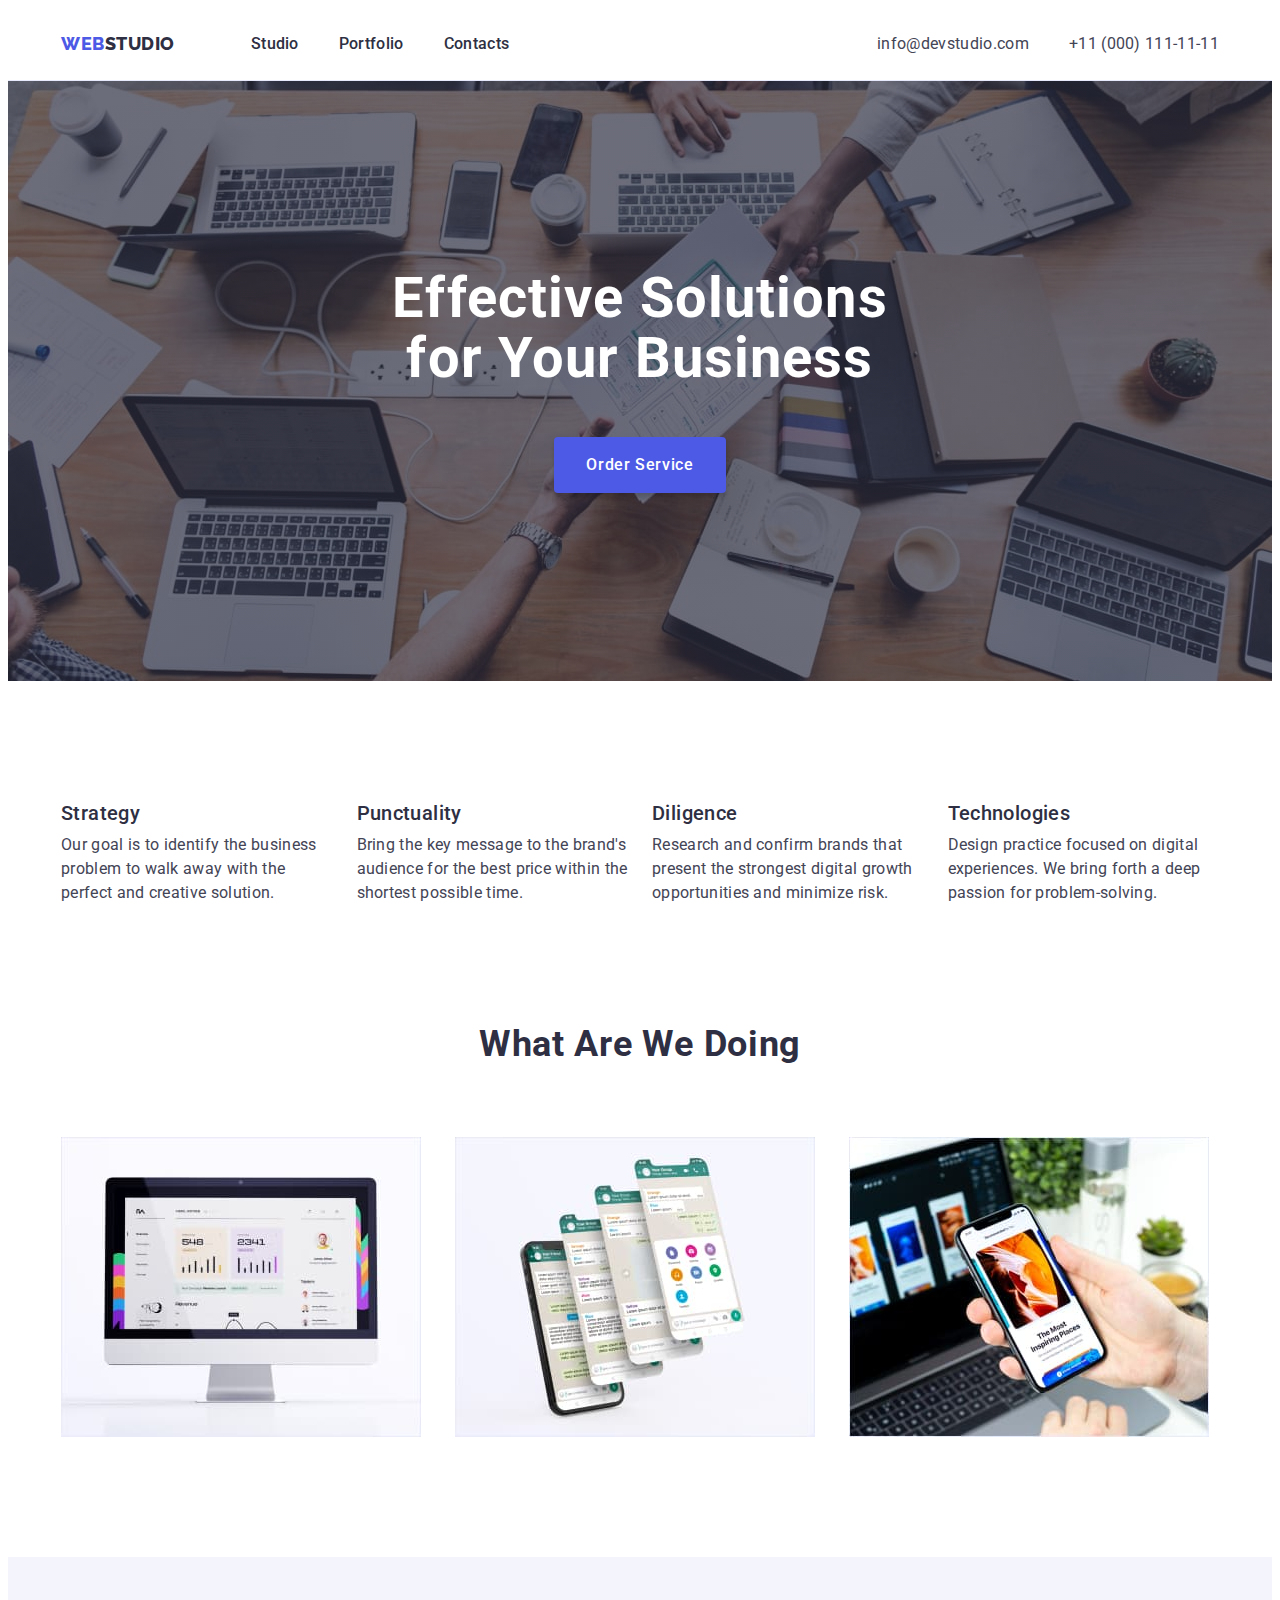
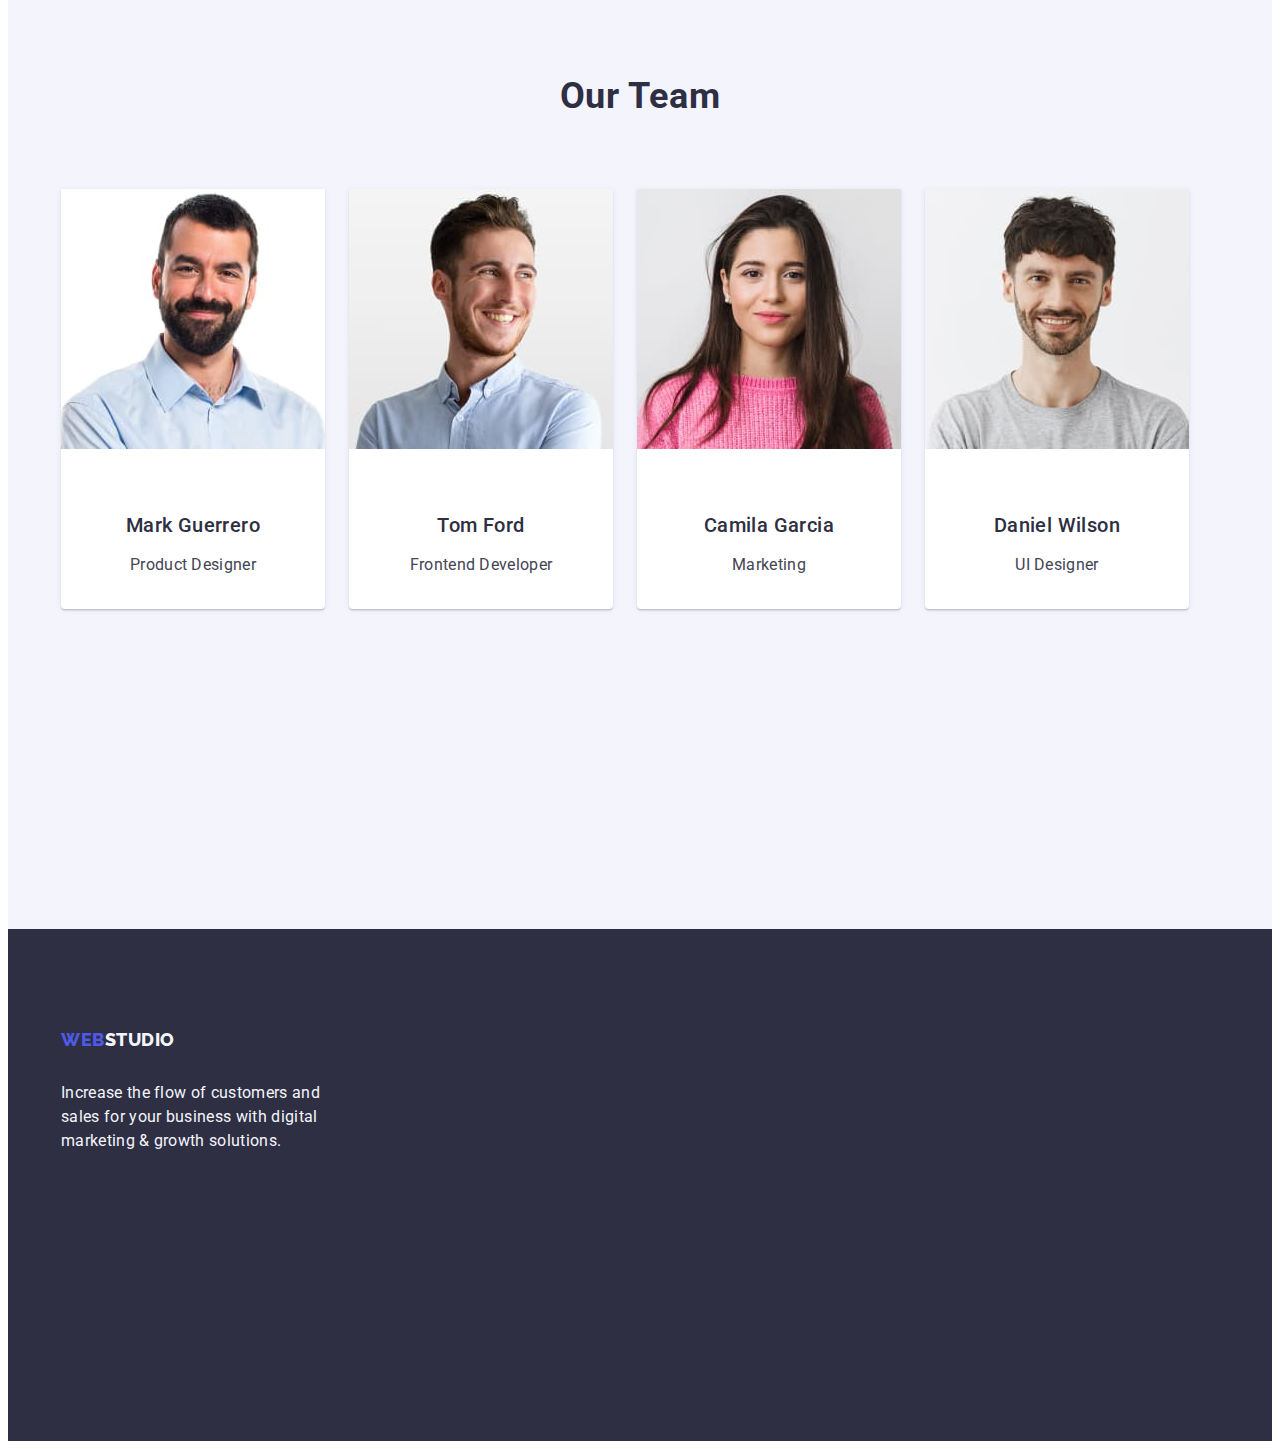
==== index.html @ 07f6ffaf "summary required" ====
<!DOCTYPE html>
<html lang="en">
  <head>
    <meta charset="UTF-8" />
    <meta name="viewport" content="width=device-width, initial-scale=1.0" />
    <link
      rel="stylesheet"
      href="https://cdnjs.cloudflare.com/ajax/libs/modern-normalize/2.0.0/modern-normalize.min.css"
      integrity="sha512-4xo8blKMVCiXpTaLzQSLSw3KFOVPWhm/TRtuPVc4WG6kUgjH6J03IBuG7JZPkcWMxJ5huwaBpOpnwYElP/m6wg=="
      crossorigin="anonymous"
      referrerpolicy="no-referrer"
    />
    <link rel="stylesheet" href="./css/styles.css" />
    <link rel="preconnect" href="https://fonts.googleapis.com" />
    <link rel="preconnect" href="https://fonts.gstatic.com" crossorigin />
    <link
      href="https://fonts.googleapis.com/css2?family=Raleway:wght@800&family=Roboto:wght@400;500;700;900&display=swap"
      rel="stylesheet"
    />

    <title>WEBSTUDIO</title>
    <link rel="stylesheet" href="./css/styles.css" />
  </head>
  <body>
    <header class="header">
      <div class="container">
        <nav class="header-nav">
          <a href="./index.html" class="logo link">
            Web<span class="logocolor">Studio</span></a
          >
          <ul class="list list-nav">
            <li><a href="./index.html" class="heading link">Studio</a></li>
            <li>
              <a href="./portfolio.html" class="heading link">Portfolio</a>
            </li>
            <li><a href="" class="heading link">Contacts</a></li>
          </ul>
        </nav>
        <address class="address">
          <ul class="list address-list">
            <li>
              <a href="mailto:info@devstudio.com" class="contacts link"
                >info@devstudio.com</a
              >
            </li>
            <li>
              <a href="tel:+110001111111" class="contacts link"
                >+11 (000) 111-11-11</a
              >
            </li>
          </ul>
        </address>
      </div>
    </header>

    <main class="main">
      <!-- hero_image -->
      <section class="hero_image">
        <div class="container">
          <h1 class="h-one-section">Effective Solutions for Your Business</h1>
          <button type="button" class="button">Order Service</button>
        </div>
      </section>
      <!-- Section 1 -->
      <section class="section-description">
        <div class="container">
          <h2 hidden class="headings visually-hidden">tyt teg h2</h2>
          <ul class="list">
            <li class="list-desc">
              <h3 class="h-three-section">Strategy</h3>
              <p class="text-description">
                Our goal is to identify the business problem to walk away with
                the perfect and creative solution.
              </p>
            </li>
            <li class="list-desc">
              <h3 class="h-three-section">Punctuality</h3>
              <p class="text-description">
                Bring the key message to the brand's audience for the best price
                within the shortest possible time.
              </p>
            </li>
            <li class="list-desc">
              <h3 class="h-three-section">Diligence</h3>
              <p class="text-description">
                Research and confirm brands that present the strongest digital
                growth opportunities and minimize risk.
              </p>
            </li>
            <li class="list-desc">
              <h3 class="h-three-section">Technologies</h3>
              <p class="text-description">
                Design practice focused on digital experiences. We bring forth a
                deep passion for problem-solving.
              </p>
            </li>
          </ul>
        </div>
      </section>
      <!-- Section 2 -->
      <section class="opportunities">
        <div class="container">
          <h2 class="headings">What are we doing</h2>
          <ul class="list">
            <li class="opportunities-list">
              <img
                src="./images/Rectangle1.jpg"
                alt="Rectangle1"
                width="360"
                height="300"
              />
            </li>
            <li class="opportunities-list">
              <img
                src="./images/Rectangle2.jpg"
                alt="Rectangle2"
                width="360"
                height="300"
              />
            </li>
            <li class="opportunities-list">
              <img
                src="./images/Rectangle3.jpg"
                alt="Rectangle3"
                width="360"
                height="300"
              />
            </li>
          </ul>
        </div>
      </section>
      <!-- Section 3 -->
      <section class="section-our-team">
        <div class="container">
          <h2 class="headings">Our Team</h2>
          <ul class="list">
            <li class="card">
              <img
                src="./images/Mark.jpg"
                alt="Mark Guerrero"
                width="264"
                height="260"
              />
              <div class="card-content-our-team">
                <h3 class="h-three-section">Mark Guerrero</h3>
                <p class="text-description">Product Designer</p>
              </div>
            </li>
            <li class="card">
              <img
                src="./images/Tom.jpg"
                alt="Tom Ford"
                width="264"
                height="260"
              />
              <div class="card-content-our-team">
                <h3 class="h-three-section">Tom Ford</h3>
                <p class="text-description">Frontend Developer</p>
              </div>
            </li>
            <li class="card">
              <img
                src="./images/Camila.jpg"
                alt="Camila Garcia"
                width="264"
                height="260"
              />
              <div class="card-content-our-team">
                <h3 class="h-three-section">Camila Garcia</h3>
                <p class="text-description">Marketing</p>
              </div>
            </li>
            <li class="card">
              <img
                src="./images/Daniel.jpg"
                alt="Daniel Wilson"
                width="264"
                height="260"
              />
              <div class="card-content-our-team">
                <h3 class="h-three-section">Daniel Wilson</h3>
                <p class="text-description">UI Designer</p>
              </div>
            </li>
          </ul>
        </div>
      </section>
    </main>

    <footer class="footer">
      <div class="container">
        <a href="./index.html" class="logo link">
          Web<span class="logocolor-footer">Studio</span></a
        >
        <p class="text-footer">
          Increase the flow of customers and sales for your business with
          digital marketing & growth solutions.
        </p>
      </div>
    </footer>
    <script src="./js/modal.js"></script>
  </body>
</html>
---- css/styles.css ----
:root {
    --primary-font: "Roboto", sans-serif;
    --primary-black-color: #2E2F42;
    --primary-grey-color: #434455;
    --primary-white-color: #FFF;
    --secondary-blue-color: #404bbf;
}

a {
    text-decoration: none;
    color: var(--primary-black-color);
}
body {
    font-family: var(--primary-font);
    color: var(--primary-grey-color);
    background: var(--primary-white-color);
}
header {
    background: var(--primary-white-color);
}

.logo {
    color: #4D5AE5;
    font-family: "Raleway", sans-serif;
    font-size: 18px;
    line-height: 1.17;
    font-weight: 800;
    letter-spacing: 0.03em;
    text-transform: uppercase;
}
.link {
    text-decoration: none;
}
.logocolor {
    color: var(--primary-black-color);
}
.logocolor-footer {
    color: #F4F4FD;
}

.heading {
    display: inline-block;
    font-family: var(--primary-font);
    color: var(--primary-black-color);
    font-size: 16px;
    line-height: 1.5;
    letter-spacing: 0.02em;
    font-weight: 500;
    padding-top: 24px;
    padding-bottom: 24px;
}

.heading:hover {
    color: var(--secondary-blue-color);
}
.heading:focus {
    color: var(--secondary-blue-color);
}
.address {
    font-family: var(--primary-font);
    font-style: normal;
}
.contacts {
    font-family: var(--primary-font);
    color: var(--primary-grey-color);
    font-size: 16px;
    line-height: 1.5;
    letter-spacing: 0.02em;
}
.contacts:hover {
    color: var(--secondary-blue-color);
}
.contacts:focus {
    color: var(--secondary-blue-color);
}
.card {
    background-color: var(--primary-white-color);
    display: inline-flex;
        padding-bottom: 0px;
        flex-direction: column;
        justify-content: center;
        align-items: center;
        gap: 32px;
        border-radius: 0px 0px 4px 4px;
        box-shadow: 0px 2px 1px 0px rgba(46, 47, 66, 0.08), 0px 1px 1px 0px rgba(46, 47, 66, 0.16), 0px 1px 6px 0px rgba(46, 47, 66, 0.08);
}
footer {
    background: var(--primary-black-color);
}
.text-footer {
    color: var(--cloud, #F4F4FD);
    font-family: var(--primary-font);
    font-size: 16px;
    line-height: 1.5;
    letter-spacing: 0.02em;
    width: 264px;
    margin-top: 12.5px;
}

.main {
    font-family: var(--primary-font);
    color: var(--primary-black-color);
    background: var(--primary-white-color);
    letter-spacing: 0.02em;
}

.h-one-section {
    display: block;
    font-size: 56px;
    line-height: 1.07;
    font-weight: 700;
    letter-spacing: 0.02em;
    text-align: center;
    max-width: 496px;
        padding-top: 188px;
    padding-bottom: 48px;
    margin: 0 auto;
}
.hero_image {
    background: var(--primary-black-color);
    color: var(--primary-white-color);
    background-image: linear-gradient(rgba(46, 47, 66, 0.7),
                rgba(46, 47, 66, 0.7)), url(../images/hero-bg.jpg);
                background-position: center;
                background-repeat: no-repeat;
}
.button {
    background: var(--iris, #4D5AE5);
    color: var(--primary-white-color);
    font-family: var(--primary-font);
    font-size: 16px;
    line-height: 1.5;
    font-weight: 500;
    cursor: pointer;
    letter-spacing: 0.04em;
}
.button:hover {
    background-color: var(--secondary-blue-color);
}
.button:focus {
    background-color: var(--secondary-blue-color);
}
.text-description {
    color: var(--primary-grey-color);
    font-size: 16px;
    line-height: 1.5;
    letter-spacing: 0.02em;
}

.headings {
    font-size: 36px;
    line-height: 1.11;
    font-weight: 700;
    text-align: center;
    letter-spacing: 0.02em;
    text-transform: capitalize;
}

.h-three-section {
    font-size: 20px;
    line-height: 1.2;
    font-weight: 500;
    letter-spacing: 0.02em;
}
.section-our-team {
    background: var(--cloud, #F4F4FD);
}

.list {
    list-style: none;
    display: flex;
    flex-direction: row;
    flex-wrap: wrap;
    gap: 24px;
}

.main-portfolio {
    font-family: var(--primary-font);
    color: var(--primary-black-color);
    background: var(--primary-white-color);
    letter-spacing: 0.02em;
}

.filters {
    color: var(--iris, #4D5AE5);
}
.button-filters {
    background: var(--cloud, #F4F4FD);
    color: var(--iris, #4D5AE5);
    cursor: pointer;
    font-family: var(--primary-font);
    font-size: 16px;
    line-height: 1.5;
    letter-spacing: 0.04em;
    font-weight: 500;
    padding: 12px 24px;
    border-radius: 4px;
    border: 1px solid var(--cornflower, #E7E9FC);
}
.button-filters:hover {
    background: var(--ocean, #404BBF);
    color: var(--primary-white-color);
    font-family: var(--primary-font);
    font-weight: 500;
    border: 1px solid transparent;
}
.button-filters:focus {
    background: var(--ocean, #404BBF);
    color: var(--primary-white-color);
    border: 1px solid transparent;
}
.h-two-section {
    color: var(--primary-black-color);
    font-size: 20px;
    line-height: 1.2;
    font-weight: 500;
    letter-spacing: 0.02em;
    margin-bottom: 8px
}

h1,
h2,
h3,
p {
    margin-top: 0;
    margin-bottom: 0;
}
ul {
    margin-top: 0;
    margin-bottom: 0;
    padding-left: 0;
}
.container {
    max-width: 1158px;
    padding-left: 15px;
    padding-right: 15px;
    margin: 0 auto;
}
img {
    display: block;
    max-width: 100%;
    height: auto;
}
.visually-hidden {
    position: absolute;
    width: 1px;
    height: 1px;
    margin: -1px;
    border: 0;
    padding: 0;
    white-space: nowrap;
    clip-path: inset(100%);
    clip: rect(0 0 0 0);
    overflow: hidden;
}
.header {
    border-bottom: 1px solid #E7E9FC;
    background: var(--primary-white-color);
    flex-shrink: 0;
}
.header .container {
    display: flex;
    flex-direction: row;
    align-items: center;
    justify-content: space-between;
}
.header-nav {
        display: flex;
        align-items: center;
            flex-direction: row;
            gap: 76px;
}

.list-nav {
    gap: 40px;
}
.hero_image .container {
    display: block;
    flex-direction: column;
        height: 600px;
        flex-shrink: 0;
}
.hero_image .container .button {
    display: block;
    min-width: 169px;
    margin: 0 auto;
    height: 56px;
    border: none;
    padding: 16px 32px;
    gap: 10px;
    border-radius: 4px;
    box-shadow: 0px 4px 4px 0px rgba(0, 0, 0, 0.15);
}

.section-description {
    display: flex;
    min-width: 1128px;
    padding-top: 120px;
    padding-bottom: 120px;
}
.opportunities-list {
    width: calc((100% - 48px) / 3);
}
.list-desc {
    display: flex;
        flex-direction: column;
        align-items: flex-start;
        gap: 8px;
        flex-basis: calc((100% - 72px) / 4);
        min-width: 200px;
}
.opportunities {
    padding-bottom: 120px;
}
.opportunities .headings {
    margin-bottom: 72px;
}
.section-our-team {
        height: 732px;
        padding-top: 120px;
        padding-bottom: 120px;
        flex-shrink: 0;
}
.card-content-our-team {
    display: flex;
        padding-top: 32px;
        padding-bottom: 32px;
        flex-direction: column;
        justify-content: center;
        align-items: center;
        gap: 8px;
}
.section-our-team .headings {
    margin-bottom: 72px;
}
.section-our-team .h-three-section {
    text-align: center;
    margin-bottom: 8px
}
.section-our-team .text-description {
    text-align: center;
}
.footer {
    height: 312px;
    flex-shrink: 0;
    padding-top: 100px;
    padding-bottom: 100px;
}
.address-list {
    gap: 40px;
}
.container .button-filters-list {
    display: flex;
    align-items: flex-start;
    justify-content: center;
        gap: 24px;
        margin-bottom: 72px;
}
.project-card {
    display: flex;
    flex-wrap: wrap;
    row-gap: 48px;
    column-gap: 24px;
}
.project-card-list {
        width: calc((100% - 48px) / 3);
            height: 420px;
            padding-bottom: 0px;
            flex-direction: column;
            align-items: flex-start;
            gap: 32px;
            flex-shrink: 0;
            border: 1px solid var(--cornflower, #E7E9FC);
            border: none;
}
.card-content {
    display: flex;
        padding: 32px 16px;
        border: 1px solid #e7e9fc;
        border-top: none;
        flex-direction: column;
        justify-content: center;
        align-items: flex-start;
        gap: 8px;
        align-self: stretch;
}
.logo {
    display: inline-flex;
        height: 24px;
        align-items: center;
        flex-shrink: 0;
}
.footer .logo {
    display: inline-block;
    margin-bottom: 16px;
}



/* Portfolio */

.main-portfolio-section {
    padding-top: 96px;
    padding-bottom: 120px;
}
---- css/styles.css ----
:root {
    --primary-font: "Roboto", sans-serif;
    --primary-black-color: #2E2F42;
    --primary-grey-color: #434455;
    --primary-white-color: #FFF;
    --secondary-blue-color: #404bbf;
}

a {
    text-decoration: none;
    color: var(--primary-black-color);
}
body {
    font-family: var(--primary-font);
    color: var(--primary-grey-color);
    background: var(--primary-white-color);
}
header {
    background: var(--primary-white-color);
}

.logo {
    color: #4D5AE5;
    font-family: "Raleway", sans-serif;
    font-size: 18px;
    line-height: 1.17;
    font-weight: 800;
    letter-spacing: 0.03em;
    text-transform: uppercase;
}
.link {
    text-decoration: none;
}
.logocolor {
    color: var(--primary-black-color);
}
.logocolor-footer {
    color: #F4F4FD;
}

.heading {
    display: inline-block;
    font-family: var(--primary-font);
    color: var(--primary-black-color);
    font-size: 16px;
    line-height: 1.5;
    letter-spacing: 0.02em;
    font-weight: 500;
    padding-top: 24px;
    padding-bottom: 24px;
}

.heading:hover {
    color: var(--secondary-blue-color);
}
.heading:focus {
    color: var(--secondary-blue-color);
}
.address {
    font-family: var(--primary-font);
    font-style: normal;
}
.contacts {
    font-family: var(--primary-font);
    color: var(--primary-grey-color);
    font-size: 16px;
    line-height: 1.5;
    letter-spacing: 0.02em;
}
.contacts:hover {
    color: var(--secondary-blue-color);
}
.contacts:focus {
    color: var(--secondary-blue-color);
}
.card {
    background-color: var(--primary-white-color);
    display: inline-flex;
        padding-bottom: 0px;
        flex-direction: column;
        justify-content: center;
        align-items: center;
        gap: 32px;
        border-radius: 0px 0px 4px 4px;
        box-shadow: 0px 2px 1px 0px rgba(46, 47, 66, 0.08), 0px 1px 1px 0px rgba(46, 47, 66, 0.16), 0px 1px 6px 0px rgba(46, 47, 66, 0.08);
}
footer {
    background: var(--primary-black-color);
}
.text-footer {
    color: var(--cloud, #F4F4FD);
    font-family: var(--primary-font);
    font-size: 16px;
    line-height: 1.5;
    letter-spacing: 0.02em;
    width: 264px;
    margin-top: 12.5px;
}

.main {
    font-family: var(--primary-font);
    color: var(--primary-black-color);
    background: var(--primary-white-color);
    letter-spacing: 0.02em;
}

.h-one-section {
    display: block;
    font-size: 56px;
    line-height: 1.07;
    font-weight: 700;
    letter-spacing: 0.02em;
    text-align: center;
    max-width: 496px;
        padding-top: 188px;
    padding-bottom: 48px;
    margin: 0 auto;
}
.hero_image {
    background: var(--primary-black-color);
    color: var(--primary-white-color);
    background-image: linear-gradient(rgba(46, 47, 66, 0.7),
                rgba(46, 47, 66, 0.7)), url(../images/hero-bg.jpg);
                background-position: center;
                background-repeat: no-repeat;
}
.button {
    background: var(--iris, #4D5AE5);
    color: var(--primary-white-color);
    font-family: var(--primary-font);
    font-size: 16px;
    line-height: 1.5;
    font-weight: 500;
    cursor: pointer;
    letter-spacing: 0.04em;
}
.button:hover {
    background-color: var(--secondary-blue-color);
}
.button:focus {
    background-color: var(--secondary-blue-color);
}
.text-description {
    color: var(--primary-grey-color);
    font-size: 16px;
    line-height: 1.5;
    letter-spacing: 0.02em;
}

.headings {
    font-size: 36px;
    line-height: 1.11;
    font-weight: 700;
    text-align: center;
    letter-spacing: 0.02em;
    text-transform: capitalize;
}

.h-three-section {
    font-size: 20px;
    line-height: 1.2;
    font-weight: 500;
    letter-spacing: 0.02em;
}
.section-our-team {
    background: var(--cloud, #F4F4FD);
}

.list {
    list-style: none;
    display: flex;
    flex-direction: row;
    flex-wrap: wrap;
    gap: 24px;
}

.main-portfolio {
    font-family: var(--primary-font);
    color: var(--primary-black-color);
    background: var(--primary-white-color);
    letter-spacing: 0.02em;
}

.filters {
    color: var(--iris, #4D5AE5);
}
.button-filters {
    background: var(--cloud, #F4F4FD);
    color: var(--iris, #4D5AE5);
    cursor: pointer;
    font-family: var(--primary-font);
    font-size: 16px;
    line-height: 1.5;
    letter-spacing: 0.04em;
    font-weight: 500;
    padding: 12px 24px;
    border-radius: 4px;
    border: 1px solid var(--cornflower, #E7E9FC);
}
.button-filters:hover {
    background: var(--ocean, #404BBF);
    color: var(--primary-white-color);
    font-family: var(--primary-font);
    font-weight: 500;
    border: 1px solid transparent;
}
.button-filters:focus {
    background: var(--ocean, #404BBF);
    color: var(--primary-white-color);
    border: 1px solid transparent;
}
.h-two-section {
    color: var(--primary-black-color);
    font-size: 20px;
    line-height: 1.2;
    font-weight: 500;
    letter-spacing: 0.02em;
    margin-bottom: 8px
}

h1,
h2,
h3,
p {
    margin-top: 0;
    margin-bottom: 0;
}
ul {
    margin-top: 0;
    margin-bottom: 0;
    padding-left: 0;
}
.container {
    max-width: 1158px;
    padding-left: 15px;
    padding-right: 15px;
    margin: 0 auto;
}
img {
    display: block;
    max-width: 100%;
    height: auto;
}
.visually-hidden {
    position: absolute;
    width: 1px;
    height: 1px;
    margin: -1px;
    border: 0;
    padding: 0;
    white-space: nowrap;
    clip-path: inset(100%);
    clip: rect(0 0 0 0);
    overflow: hidden;
}
.header {
    border-bottom: 1px solid #E7E9FC;
    background: var(--primary-white-color);
    flex-shrink: 0;
}
.header .container {
    display: flex;
    flex-direction: row;
    align-items: center;
    justify-content: space-between;
}
.header-nav {
        display: flex;
        align-items: center;
            flex-direction: row;
            gap: 76px;
}

.list-nav {
    gap: 40px;
}
.hero_image .container {
    display: block;
    flex-direction: column;
        height: 600px;
        flex-shrink: 0;
}
.hero_image .container .button {
    display: block;
    min-width: 169px;
    margin: 0 auto;
    height: 56px;
    border: none;
    padding: 16px 32px;
    gap: 10px;
    border-radius: 4px;
    box-shadow: 0px 4px 4px 0px rgba(0, 0, 0, 0.15);
}

.section-description {
    display: flex;
    min-width: 1128px;
    padding-top: 120px;
    padding-bottom: 120px;
}
.opportunities-list {
    width: calc((100% - 48px) / 3);
}
.list-desc {
    display: flex;
        flex-direction: column;
        align-items: flex-start;
        gap: 8px;
        flex-basis: calc((100% - 72px) / 4);
        min-width: 200px;
}
.opportunities {
    padding-bottom: 120px;
}
.opportunities .headings {
    margin-bottom: 72px;
}
.section-our-team {
        height: 732px;
        padding-top: 120px;
        padding-bottom: 120px;
        flex-shrink: 0;
}
.card-content-our-team {
    display: flex;
        padding-top: 32px;
        padding-bottom: 32px;
        flex-direction: column;
        justify-content: center;
        align-items: center;
        gap: 8px;
}
.section-our-team .headings {
    margin-bottom: 72px;
}
.section-our-team .h-three-section {
    text-align: center;
    margin-bottom: 8px
}
.section-our-team .text-description {
    text-align: center;
}
.footer {
    height: 312px;
    flex-shrink: 0;
    padding-top: 100px;
    padding-bottom: 100px;
}
.address-list {
    gap: 40px;
}
.container .button-filters-list {
    display: flex;
    align-items: flex-start;
    justify-content: center;
        gap: 24px;
        margin-bottom: 72px;
}
.project-card {
    display: flex;
    flex-wrap: wrap;
    row-gap: 48px;
    column-gap: 24px;
}
.project-card-list {
        width: calc((100% - 48px) / 3);
            height: 420px;
            padding-bottom: 0px;
            flex-direction: column;
            align-items: flex-start;
            gap: 32px;
            flex-shrink: 0;
            border: 1px solid var(--cornflower, #E7E9FC);
            border: none;
}
.card-content {
    display: flex;
        padding: 32px 16px;
        border: 1px solid #e7e9fc;
        border-top: none;
        flex-direction: column;
        justify-content: center;
        align-items: flex-start;
        gap: 8px;
        align-self: stretch;
}
.logo {
    display: inline-flex;
        height: 24px;
        align-items: center;
        flex-shrink: 0;
}
.footer .logo {
    display: inline-block;
    margin-bottom: 16px;
}



/* Portfolio */

.main-portfolio-section {
    padding-top: 96px;
    padding-bottom: 120px;
}
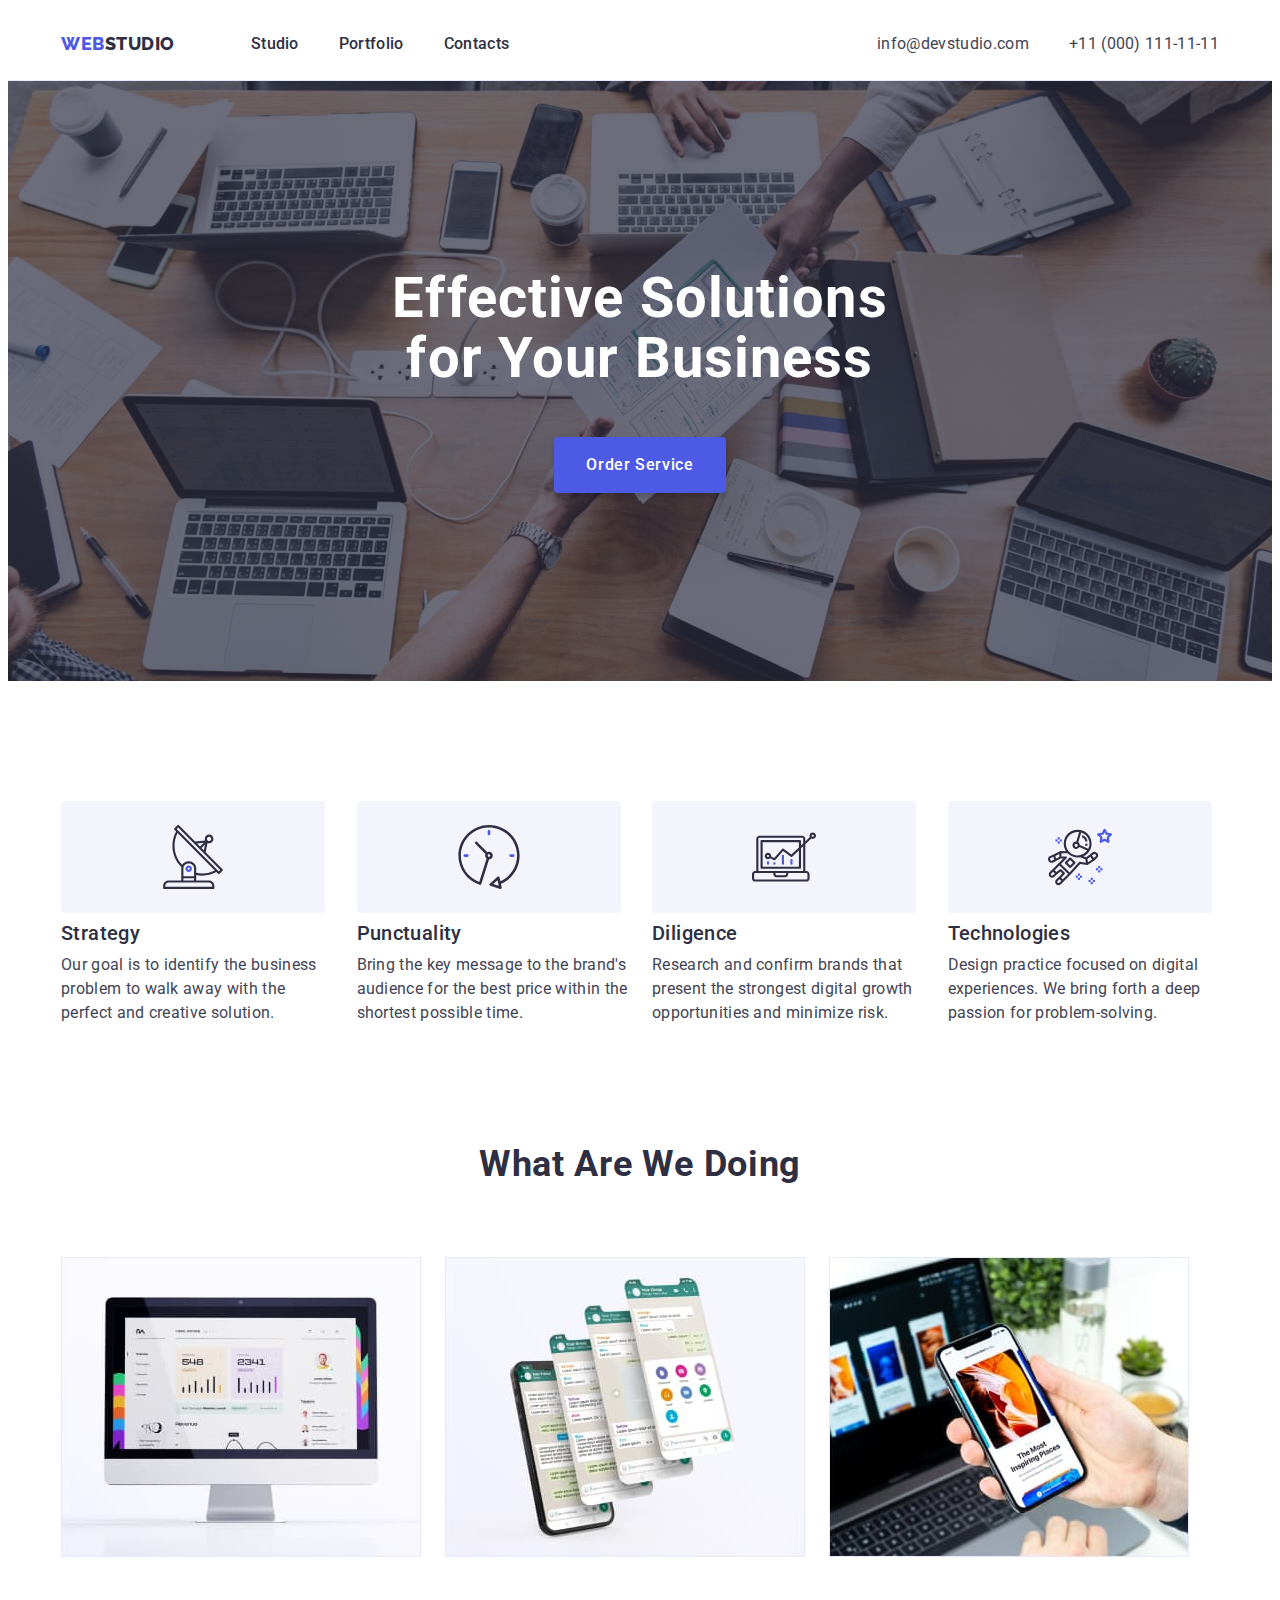
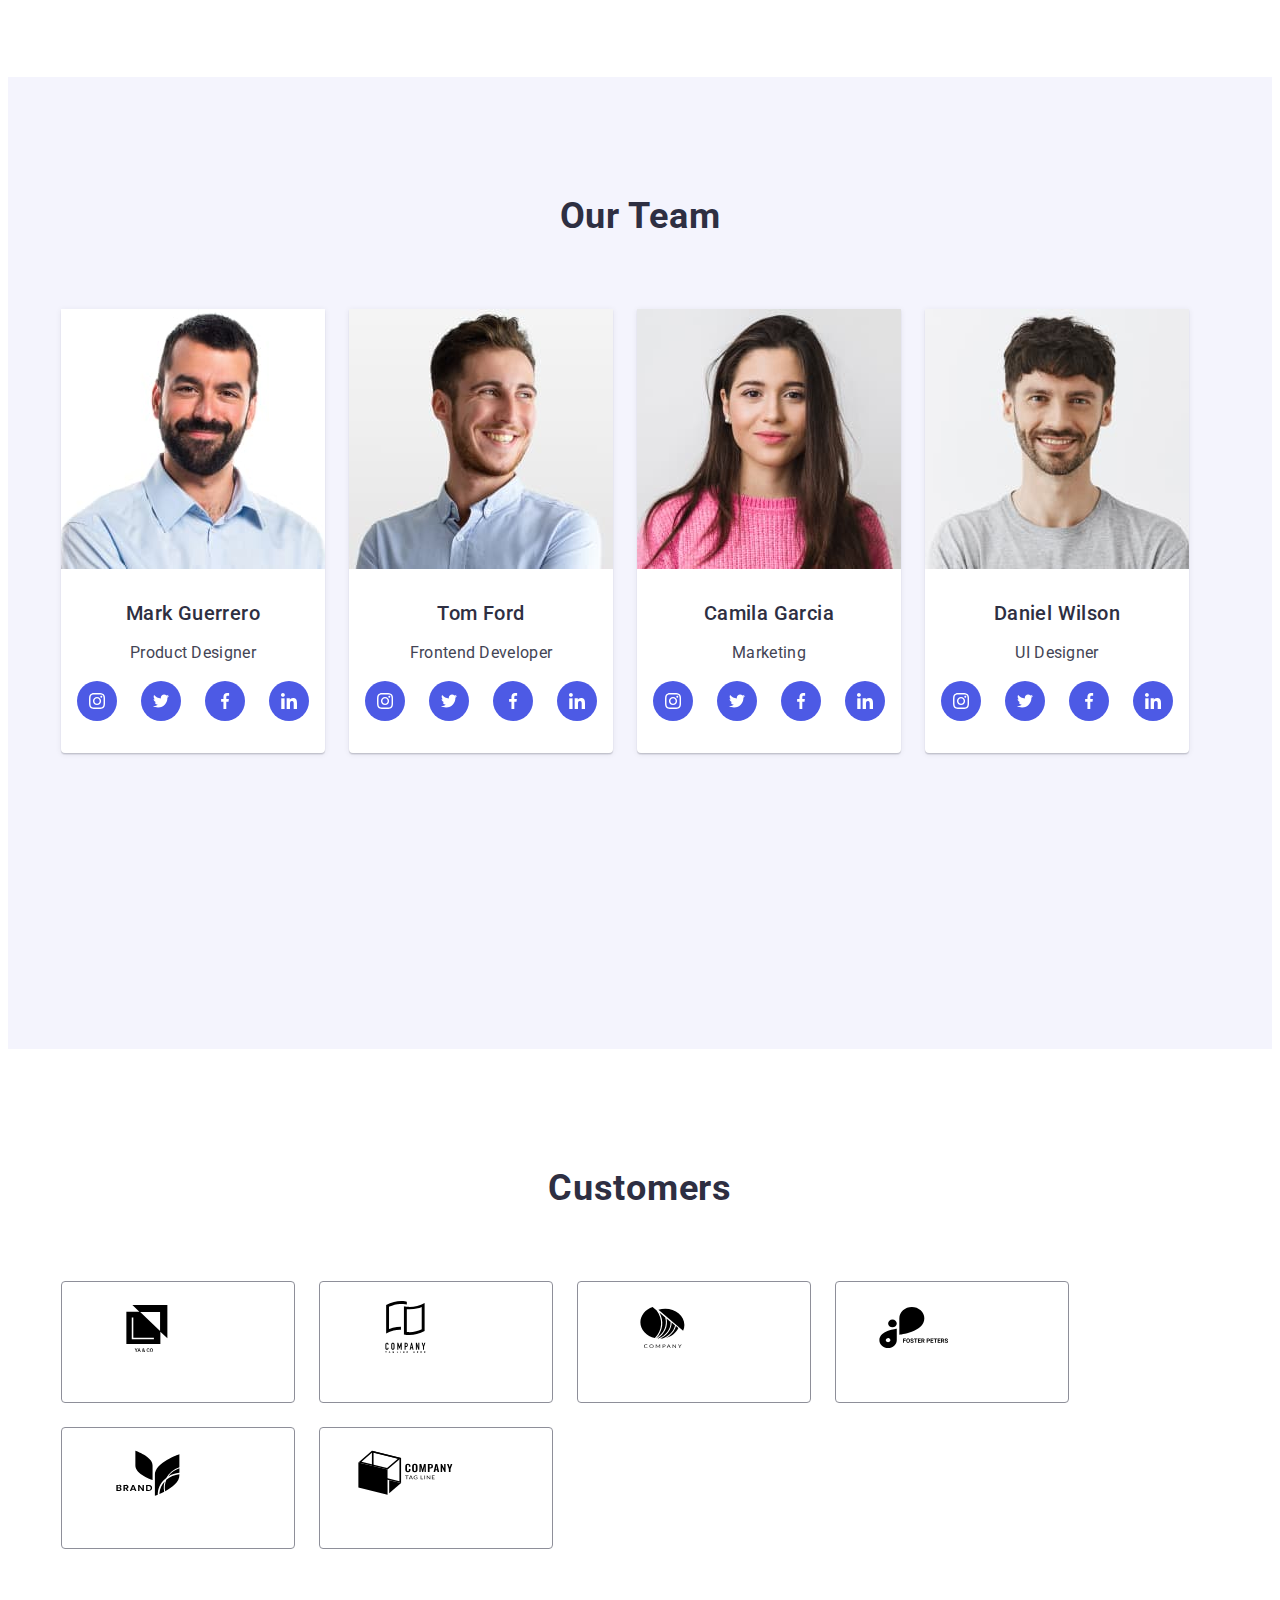
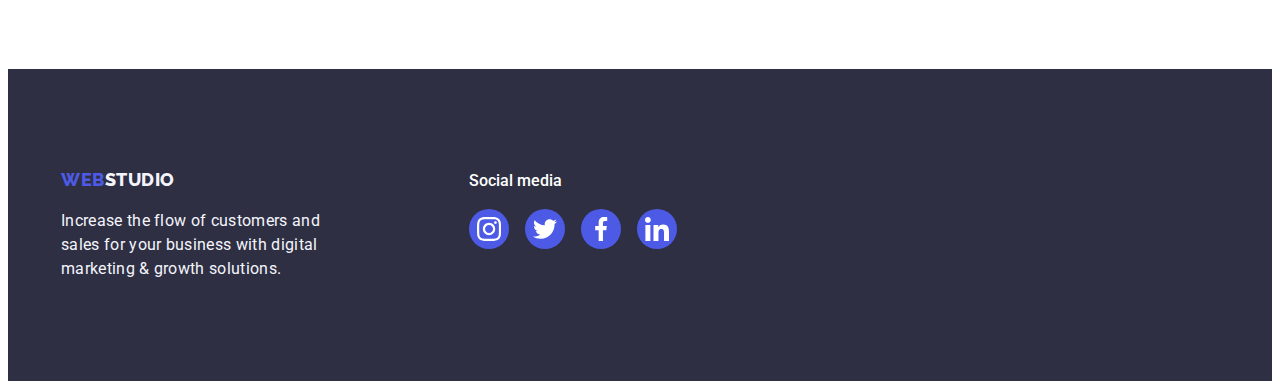
==== commit 1a5a495d: "summary required" ====
--- a/index.html
+++ b/index.html
@@ -67,6 +67,11 @@
           <h2 hidden class="headings visually-hidden">tyt teg h2</h2>
           <ul class="list">
             <li class="list-desc">
+              <div class="desc-svg-bord">
+                <svg width="64" height="64">
+                  <use href="./images/icons.svg#icon-antenna-1"></use>
+                </svg>
+              </div>
               <h3 class="h-three-section">Strategy</h3>
               <p class="text-description">
                 Our goal is to identify the business problem to walk away with
@@ -74,6 +79,11 @@
               </p>
             </li>
             <li class="list-desc">
+              <div class="desc-svg-bord">
+                <svg width="64" height="64">
+                  <use href="./images/icons.svg#icon-clock-1"></use>
+                </svg>
+              </div>
               <h3 class="h-three-section">Punctuality</h3>
               <p class="text-description">
                 Bring the key message to the brand's audience for the best price
@@ -81,6 +91,11 @@
               </p>
             </li>
             <li class="list-desc">
+              <div class="desc-svg-bord">
+                <svg width="64" height="64">
+                  <use href="./images/icons.svg#icon-diagram-1"></use>
+                </svg>
+              </div>
               <h3 class="h-three-section">Diligence</h3>
               <p class="text-description">
                 Research and confirm brands that present the strongest digital
@@ -88,6 +103,11 @@
               </p>
             </li>
             <li class="list-desc">
+              <div class="desc-svg-bord">
+                <svg width="64" height="64">
+                  <use href="./images/icons.svg#icon-astronaut-1"></use>
+                </svg>
+              </div>
               <h3 class="h-three-section">Technologies</h3>
               <p class="text-description">
                 Design practice focused on digital experiences. We bring forth a
@@ -102,7 +122,7 @@
         <div class="container">
           <h2 class="headings">What are we doing</h2>
           <ul class="list">
-            <li class="opportunities-list">
+            <li>
               <img
                 src="./images/Rectangle1.jpg"
                 alt="Rectangle1"
@@ -110,7 +130,7 @@
                 height="300"
               />
             </li>
-            <li class="opportunities-list">
+            <li>
               <img
                 src="./images/Rectangle2.jpg"
                 alt="Rectangle2"
@@ -118,7 +138,7 @@
                 height="300"
               />
             </li>
-            <li class="opportunities-list">
+            <li>
               <img
                 src="./images/Rectangle3.jpg"
                 alt="Rectangle3"
@@ -144,6 +164,53 @@
               <div class="card-content-our-team">
                 <h3 class="h-three-section">Mark Guerrero</h3>
                 <p class="text-description">Product Designer</p>
+                <ul class="list social-links">
+                  <li>
+                    <a
+                      href="https://www.instagram.com/"
+                      target="_blank"
+                      class="social-link"
+                    >
+                      <svg width="16px" height="16px">
+                        <use
+                          href="./images/icons.svg#icon-instagram-2"
+                        ></use></svg
+                    ></a>
+                  </li>
+                  <li>
+                    <a
+                      href="https://www.twitter.com/"
+                      target="_blank"
+                      class="social-link"
+                      ><svg width="16px" height="16px">
+                        <use
+                          href="./images/icons.svg#icon-twitter-1"
+                        ></use></svg
+                    ></a>
+                  </li>
+                  <li>
+                    <a
+                      href="https://www.facebook.com/"
+                      target="_blank"
+                      class="social-link"
+                      ><svg width="16px" height="16px">
+                        <use
+                          href="./images/icons.svg#icon-facebook-1"
+                        ></use></svg
+                    ></a>
+                  </li>
+                  <li>
+                    <a
+                      href="https://www.linkedin.com/"
+                      target="_blank"
+                      class="social-link"
+                      ><svg width="16px" height="16px">
+                        <use
+                          href="./images/icons.svg#icon-linkedin-1"
+                        ></use></svg
+                    ></a>
+                  </li>
+                </ul>
               </div>
             </li>
             <li class="card">
@@ -156,6 +223,53 @@
               <div class="card-content-our-team">
                 <h3 class="h-three-section">Tom Ford</h3>
                 <p class="text-description">Frontend Developer</p>
+                <ul class="list social-links">
+                  <li>
+                    <a
+                      href="https://www.instagram.com/"
+                      target="_blank"
+                      class="social-link"
+                    >
+                      <svg width="16px" height="16px">
+                        <use
+                          href="./images/icons.svg#icon-instagram-2"
+                        ></use></svg
+                    ></a>
+                  </li>
+                  <li>
+                    <a
+                      href="https://www.twitter.com/"
+                      target="_blank"
+                      class="social-link"
+                      ><svg width="16px" height="16px">
+                        <use
+                          href="./images/icons.svg#icon-twitter-1"
+                        ></use></svg
+                    ></a>
+                  </li>
+                  <li>
+                    <a
+                      href="https://www.facebook.com/"
+                      target="_blank"
+                      class="social-link"
+                      ><svg width="16px" height="16px">
+                        <use
+                          href="./images/icons.svg#icon-facebook-1"
+                        ></use></svg
+                    ></a>
+                  </li>
+                  <li>
+                    <a
+                      href="https://www.linkedin.com/"
+                      target="_blank"
+                      class="social-link"
+                      ><svg width="16px" height="16px">
+                        <use
+                          href="./images/icons.svg#icon-linkedin-1"
+                        ></use></svg
+                    ></a>
+                  </li>
+                </ul>
               </div>
             </li>
             <li class="card">
@@ -168,6 +282,53 @@
               <div class="card-content-our-team">
                 <h3 class="h-three-section">Camila Garcia</h3>
                 <p class="text-description">Marketing</p>
+                <ul class="list social-links">
+                  <li>
+                    <a
+                      href="https://www.instagram.com/"
+                      target="_blank"
+                      class="social-link"
+                    >
+                      <svg width="16px" height="16px">
+                        <use
+                          href="./images/icons.svg#icon-instagram-2"
+                        ></use></svg
+                    ></a>
+                  </li>
+                  <li>
+                    <a
+                      href="https://www.twitter.com/"
+                      target="_blank"
+                      class="social-link"
+                      ><svg width="16px" height="16px">
+                        <use
+                          href="./images/icons.svg#icon-twitter-1"
+                        ></use></svg
+                    ></a>
+                  </li>
+                  <li>
+                    <a
+                      href="https://www.facebook.com/"
+                      target="_blank"
+                      class="social-link"
+                      ><svg width="16px" height="16px">
+                        <use
+                          href="./images/icons.svg#icon-facebook-1"
+                        ></use></svg
+                    ></a>
+                  </li>
+                  <li>
+                    <a
+                      href="https://www.linkedin.com/"
+                      target="_blank"
+                      class="social-link"
+                      ><svg width="16px" height="16px">
+                        <use
+                          href="./images/icons.svg#icon-linkedin-1"
+                        ></use></svg
+                    ></a>
+                  </li>
+                </ul>
               </div>
             </li>
             <li class="card">
@@ -180,7 +341,92 @@
               <div class="card-content-our-team">
                 <h3 class="h-three-section">Daniel Wilson</h3>
                 <p class="text-description">UI Designer</p>
-              </div>
+                <ul class="list social-links">
+                  <li>
+                    <a
+                      href="https://www.instagram.com/"
+                      target="_blank"
+                      class="social-link"
+                    >
+                      <svg width="16px" height="16px">
+                        <use
+                          href="./images/icons.svg#icon-instagram-2"
+                        ></use></svg
+                    ></a>
+                  </li>
+                  <li>
+                    <a
+                      href="https://www.twitter.com/"
+                      target="_blank"
+                      class="social-link"
+                      ><svg width="16px" height="16px">
+                        <use
+                          href="./images/icons.svg#icon-twitter-1"
+                        ></use></svg
+                    ></a>
+                  </li>
+                  <li>
+                    <a
+                      href="https://www.facebook.com/"
+                      target="_blank"
+                      class="social-link"
+                      ><svg width="16px" height="16px">
+                        <use
+                          href="./images/icons.svg#icon-facebook-1"
+                        ></use></svg
+                    ></a>
+                  </li>
+                  <li>
+                    <a
+                      href="https://www.linkedin.com/"
+                      target="_blank"
+                      class="social-link"
+                      ><svg width="16px" height="16px">
+                        <use
+                          href="./images/icons.svg#icon-linkedin-1"
+                        ></use></svg
+                    ></a>
+                  </li>
+                </ul>
+              </div>
+            </li>
+          </ul>
+        </div>
+      </section>
+      <!-- Section 4 -->
+      <section class="customers">
+        <div class="container">
+          <h2 class="headings">Customers</h2>
+          <ul class="list customers-list">
+            <li class="customers-list-item">
+              <svg width="104" height="56">
+                <use href="./images/icons.svg#icon-Logo"></use>
+              </svg>
+            </li>
+            <li class="customers-list-item">
+              <svg width="104" height="56">
+                <use href="./images/icons.svg#icon-Logo2"></use>
+              </svg>
+            </li>
+            <li class="customers-list-item">
+              <svg width="104" height="56">
+                <use href="./images/icons.svg#icon-Logo3"></use>
+              </svg>
+            </li>
+            <li class="customers-list-item">
+              <svg width="104" height="56">
+                <use href="./images/icons.svg#icon-Logo4"></use>
+              </svg>
+            </li>
+            <li class="customers-list-item">
+              <svg width="104" height="56">
+                <use href="./images/icons.svg#icon-Logo5"></use>
+              </svg>
+            </li>
+            <li class="customers-list-item">
+              <svg width="104" height="56">
+                <use href="./images/icons.svg#icon-Logo6"></use>
+              </svg>
             </li>
           </ul>
         </div>
@@ -189,13 +435,63 @@
 
     <footer class="footer">
       <div class="container">
-        <a href="./index.html" class="logo link">
-          Web<span class="logocolor-footer">Studio</span></a
-        >
-        <p class="text-footer">
-          Increase the flow of customers and sales for your business with
-          digital marketing & growth solutions.
-        </p>
+        <ul class="list">
+          <li>
+            <a href="./index.html" class="logo link">
+              Web<span class="logocolor-footer">Studio</span></a
+            >
+            <p class="text-footer">
+              Increase the flow of customers and sales for your business with
+              digital marketing & growth solutions.
+            </p>
+          </li>
+          <li>
+            <div class="footer-social">
+              <h4 class="footer-title">Social media</h4>
+              <ul class="list social-links">
+                <li>
+                  <a
+                    href="https://www.instagram.com/"
+                    target="_blank"
+                    class="social-link"
+                  >
+                    <svg width="24px" height="24px">
+                      <use
+                        href="./images/icons.svg#icon-instagram-2"
+                      ></use></svg
+                  ></a>
+                </li>
+                <li>
+                  <a
+                    href="https://www.twitter.com/"
+                    target="_blank"
+                    class="social-link"
+                    ><svg width="24px" height="24px">
+                      <use href="./images/icons.svg#icon-twitter-1"></use></svg
+                  ></a>
+                </li>
+                <li>
+                  <a
+                    href="https://www.facebook.com/"
+                    target="_blank"
+                    class="social-link"
+                    ><svg width="24px" height="24px">
+                      <use href="./images/icons.svg#icon-facebook-1"></use></svg
+                  ></a>
+                </li>
+                <li>
+                  <a
+                    href="https://www.linkedin.com/"
+                    target="_blank"
+                    class="social-link"
+                    ><svg width="24px" height="24px">
+                      <use href="./images/icons.svg#icon-linkedin-1"></use></svg
+                  ></a>
+                </li>
+              </ul>
+            </div>
+          </li>
+        </ul>
       </div>
     </footer>
     <script src="./js/modal.js"></script>
--- a/css/styles.css
+++ b/css/styles.css
@@ -4,8 +4,8 @@
     --primary-grey-color: #434455;
     --primary-white-color: #FFF;
     --secondary-blue-color: #404bbf;
-}
-
+    --social-blue-normal: #4D5AE5;
+}
 a {
     text-decoration: none;
     color: var(--primary-black-color);
@@ -80,7 +80,6 @@
         flex-direction: column;
         justify-content: center;
         align-items: center;
-        gap: 32px;
         border-radius: 0px 0px 4px 4px;
         box-shadow: 0px 2px 1px 0px rgba(46, 47, 66, 0.08), 0px 1px 1px 0px rgba(46, 47, 66, 0.16), 0px 1px 6px 0px rgba(46, 47, 66, 0.08);
 }
@@ -94,7 +93,21 @@
     line-height: 1.5;
     letter-spacing: 0.02em;
     width: 264px;
-    margin-top: 12.5px;
+}
+.footer-title {
+    font-family: var(--primary-font);
+    color: var(--primary-white-color);
+    font-size: 16px;
+    font-style: normal;
+    font-weight: 500;
+    line-height: 1.5;
+    padding-bottom: 16px;
+}
+.footer-social {
+    padding-left: 120px;
+}
+.footer .social-links {
+    gap: 16px;
 }
 
 .main {
@@ -215,12 +228,13 @@
     line-height: 1.2;
     font-weight: 500;
     letter-spacing: 0.02em;
-    margin-bottom: 8px
 }
 
 h1,
 h2,
 h3,
+h4,
+h5,
 p {
     margin-top: 0;
     margin-bottom: 0;
@@ -298,9 +312,6 @@
     padding-top: 120px;
     padding-bottom: 120px;
 }
-.opportunities-list {
-    width: calc((100% - 48px) / 3);
-}
 .list-desc {
     display: flex;
         flex-direction: column;
@@ -309,6 +320,22 @@
         flex-basis: calc((100% - 72px) / 4);
         min-width: 200px;
 }
+.desc-svg-bord {
+    display: flex;
+    justify-content: center;
+    align-items: center;
+    width: 264px;
+    height: 112px;
+    border-radius: 4px;
+    background: var(--cloud, #F4F4FD);
+}
+.desc-svg-bord:hover {
+    box-shadow: 0px 2px 1px 0px rgba(46, 47, 66, 0.08), 0px 1px 1px 0px rgba(46, 47, 66, 0.16), 0px 1px 6px 0px rgba(46, 47, 66, 0.08);
+}
+.desc-svg-bord:focus {
+    box-shadow: 0px 2px 1px 0px rgba(46, 47, 66, 0.08), 0px 1px 1px 0px rgba(46, 47, 66, 0.16), 0px 1px 6px 0px rgba(46, 47, 66, 0.08);
+}
+
 .opportunities {
     padding-bottom: 120px;
 }
@@ -316,7 +343,7 @@
     margin-bottom: 72px;
 }
 .section-our-team {
-        height: 732px;
+        min-height: 732px;
         padding-top: 120px;
         padding-bottom: 120px;
         flex-shrink: 0;
@@ -339,9 +366,30 @@
 }
 .section-our-team .text-description {
     text-align: center;
-}
+    margin-bottom: 8px
+}
+.social-links {
+    display: flex;
+    gap: 24px;
+    flex-shrink: 0;
+    align-self: flex-end;
+}
+.social-link {
+    display: flex;
+    justify-content: center;
+    align-items: center;
+    width: 40px;
+    height: 40px;
+    border-radius: 50%;
+    background-color: var(--social-blue-normal);
+    fill: var(--primary-white-color);
+}
+.social-link:hover {
+    background-color: var(--secondary-blue-color);
+}
+
 .footer {
-    height: 312px;
+    max-height: 312px;
     flex-shrink: 0;
     padding-top: 100px;
     padding-bottom: 100px;
@@ -373,6 +421,9 @@
             border: 1px solid var(--cornflower, #E7E9FC);
             border: none;
 }
+.project-card-list:hover {
+    box-shadow: 0px 2px 1px 0px rgba(46, 47, 66, 0.08), 0px 1px 1px 0px rgba(46, 47, 66, 0.16), 0px 1px 6px 0px rgba(46, 47, 66, 0.08);
+}
 .card-content {
     display: flex;
         padding: 32px 16px;
@@ -395,7 +446,34 @@
     margin-bottom: 16px;
 }
 
-
+/* Studio/section-4 */
+
+
+.customers .container{
+    padding-top: 120px;
+    padding-bottom: 120px;
+}
+.customers .headings {
+    margin-bottom: 72px;
+}
+.customers-list {
+    gap: 24px;
+}
+.customers-list-item {
+    width: 168px;
+    height: 88px;
+    border-radius: 4px;
+    border: 1px solid var(--lightslate, #8E8F99);
+    padding: 16px 32px;
+}
+.customers-list-item:hover {
+    fill: var(--secondary-blue-color);
+    border: 1px solid var(--secondary-blue-color);
+}
+.customers-list-item:focus {
+    fill: var(--secondary-blue-color);
+    border: 1px solid var(--secondary-blue-color);
+}
 
 /* Portfolio */
 
--- a/css/styles.css
+++ b/css/styles.css
@@ -4,8 +4,8 @@
     --primary-grey-color: #434455;
     --primary-white-color: #FFF;
     --secondary-blue-color: #404bbf;
-}
-
+    --social-blue-normal: #4D5AE5;
+}
 a {
     text-decoration: none;
     color: var(--primary-black-color);
@@ -80,7 +80,6 @@
         flex-direction: column;
         justify-content: center;
         align-items: center;
-        gap: 32px;
         border-radius: 0px 0px 4px 4px;
         box-shadow: 0px 2px 1px 0px rgba(46, 47, 66, 0.08), 0px 1px 1px 0px rgba(46, 47, 66, 0.16), 0px 1px 6px 0px rgba(46, 47, 66, 0.08);
 }
@@ -94,7 +93,21 @@
     line-height: 1.5;
     letter-spacing: 0.02em;
     width: 264px;
-    margin-top: 12.5px;
+}
+.footer-title {
+    font-family: var(--primary-font);
+    color: var(--primary-white-color);
+    font-size: 16px;
+    font-style: normal;
+    font-weight: 500;
+    line-height: 1.5;
+    padding-bottom: 16px;
+}
+.footer-social {
+    padding-left: 120px;
+}
+.footer .social-links {
+    gap: 16px;
 }
 
 .main {
@@ -215,12 +228,13 @@
     line-height: 1.2;
     font-weight: 500;
     letter-spacing: 0.02em;
-    margin-bottom: 8px
 }
 
 h1,
 h2,
 h3,
+h4,
+h5,
 p {
     margin-top: 0;
     margin-bottom: 0;
@@ -298,9 +312,6 @@
     padding-top: 120px;
     padding-bottom: 120px;
 }
-.opportunities-list {
-    width: calc((100% - 48px) / 3);
-}
 .list-desc {
     display: flex;
         flex-direction: column;
@@ -309,6 +320,22 @@
         flex-basis: calc((100% - 72px) / 4);
         min-width: 200px;
 }
+.desc-svg-bord {
+    display: flex;
+    justify-content: center;
+    align-items: center;
+    width: 264px;
+    height: 112px;
+    border-radius: 4px;
+    background: var(--cloud, #F4F4FD);
+}
+.desc-svg-bord:hover {
+    box-shadow: 0px 2px 1px 0px rgba(46, 47, 66, 0.08), 0px 1px 1px 0px rgba(46, 47, 66, 0.16), 0px 1px 6px 0px rgba(46, 47, 66, 0.08);
+}
+.desc-svg-bord:focus {
+    box-shadow: 0px 2px 1px 0px rgba(46, 47, 66, 0.08), 0px 1px 1px 0px rgba(46, 47, 66, 0.16), 0px 1px 6px 0px rgba(46, 47, 66, 0.08);
+}
+
 .opportunities {
     padding-bottom: 120px;
 }
@@ -316,7 +343,7 @@
     margin-bottom: 72px;
 }
 .section-our-team {
-        height: 732px;
+        min-height: 732px;
         padding-top: 120px;
         padding-bottom: 120px;
         flex-shrink: 0;
@@ -339,9 +366,30 @@
 }
 .section-our-team .text-description {
     text-align: center;
-}
+    margin-bottom: 8px
+}
+.social-links {
+    display: flex;
+    gap: 24px;
+    flex-shrink: 0;
+    align-self: flex-end;
+}
+.social-link {
+    display: flex;
+    justify-content: center;
+    align-items: center;
+    width: 40px;
+    height: 40px;
+    border-radius: 50%;
+    background-color: var(--social-blue-normal);
+    fill: var(--primary-white-color);
+}
+.social-link:hover {
+    background-color: var(--secondary-blue-color);
+}
+
 .footer {
-    height: 312px;
+    max-height: 312px;
     flex-shrink: 0;
     padding-top: 100px;
     padding-bottom: 100px;
@@ -373,6 +421,9 @@
             border: 1px solid var(--cornflower, #E7E9FC);
             border: none;
 }
+.project-card-list:hover {
+    box-shadow: 0px 2px 1px 0px rgba(46, 47, 66, 0.08), 0px 1px 1px 0px rgba(46, 47, 66, 0.16), 0px 1px 6px 0px rgba(46, 47, 66, 0.08);
+}
 .card-content {
     display: flex;
         padding: 32px 16px;
@@ -395,7 +446,34 @@
     margin-bottom: 16px;
 }
 
-
+/* Studio/section-4 */
+
+
+.customers .container{
+    padding-top: 120px;
+    padding-bottom: 120px;
+}
+.customers .headings {
+    margin-bottom: 72px;
+}
+.customers-list {
+    gap: 24px;
+}
+.customers-list-item {
+    width: 168px;
+    height: 88px;
+    border-radius: 4px;
+    border: 1px solid var(--lightslate, #8E8F99);
+    padding: 16px 32px;
+}
+.customers-list-item:hover {
+    fill: var(--secondary-blue-color);
+    border: 1px solid var(--secondary-blue-color);
+}
+.customers-list-item:focus {
+    fill: var(--secondary-blue-color);
+    border: 1px solid var(--secondary-blue-color);
+}
 
 /* Portfolio */
 
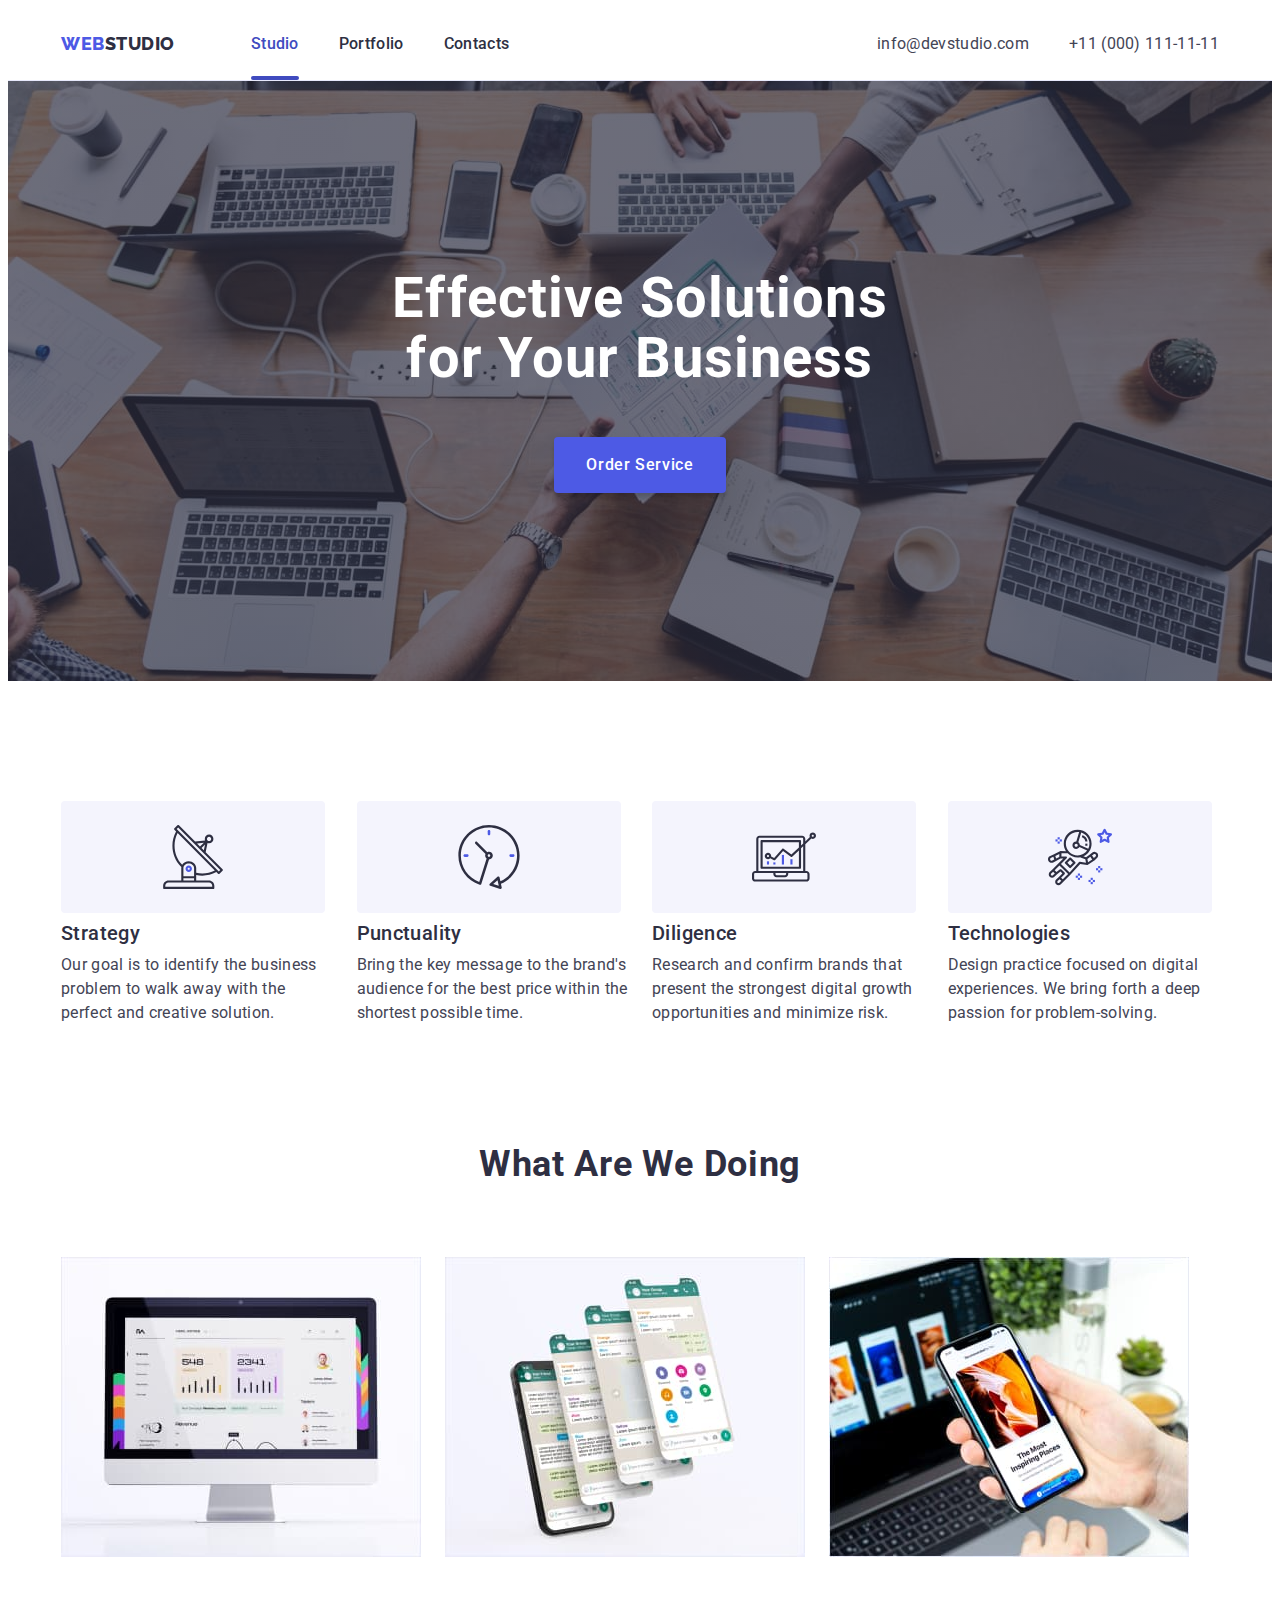
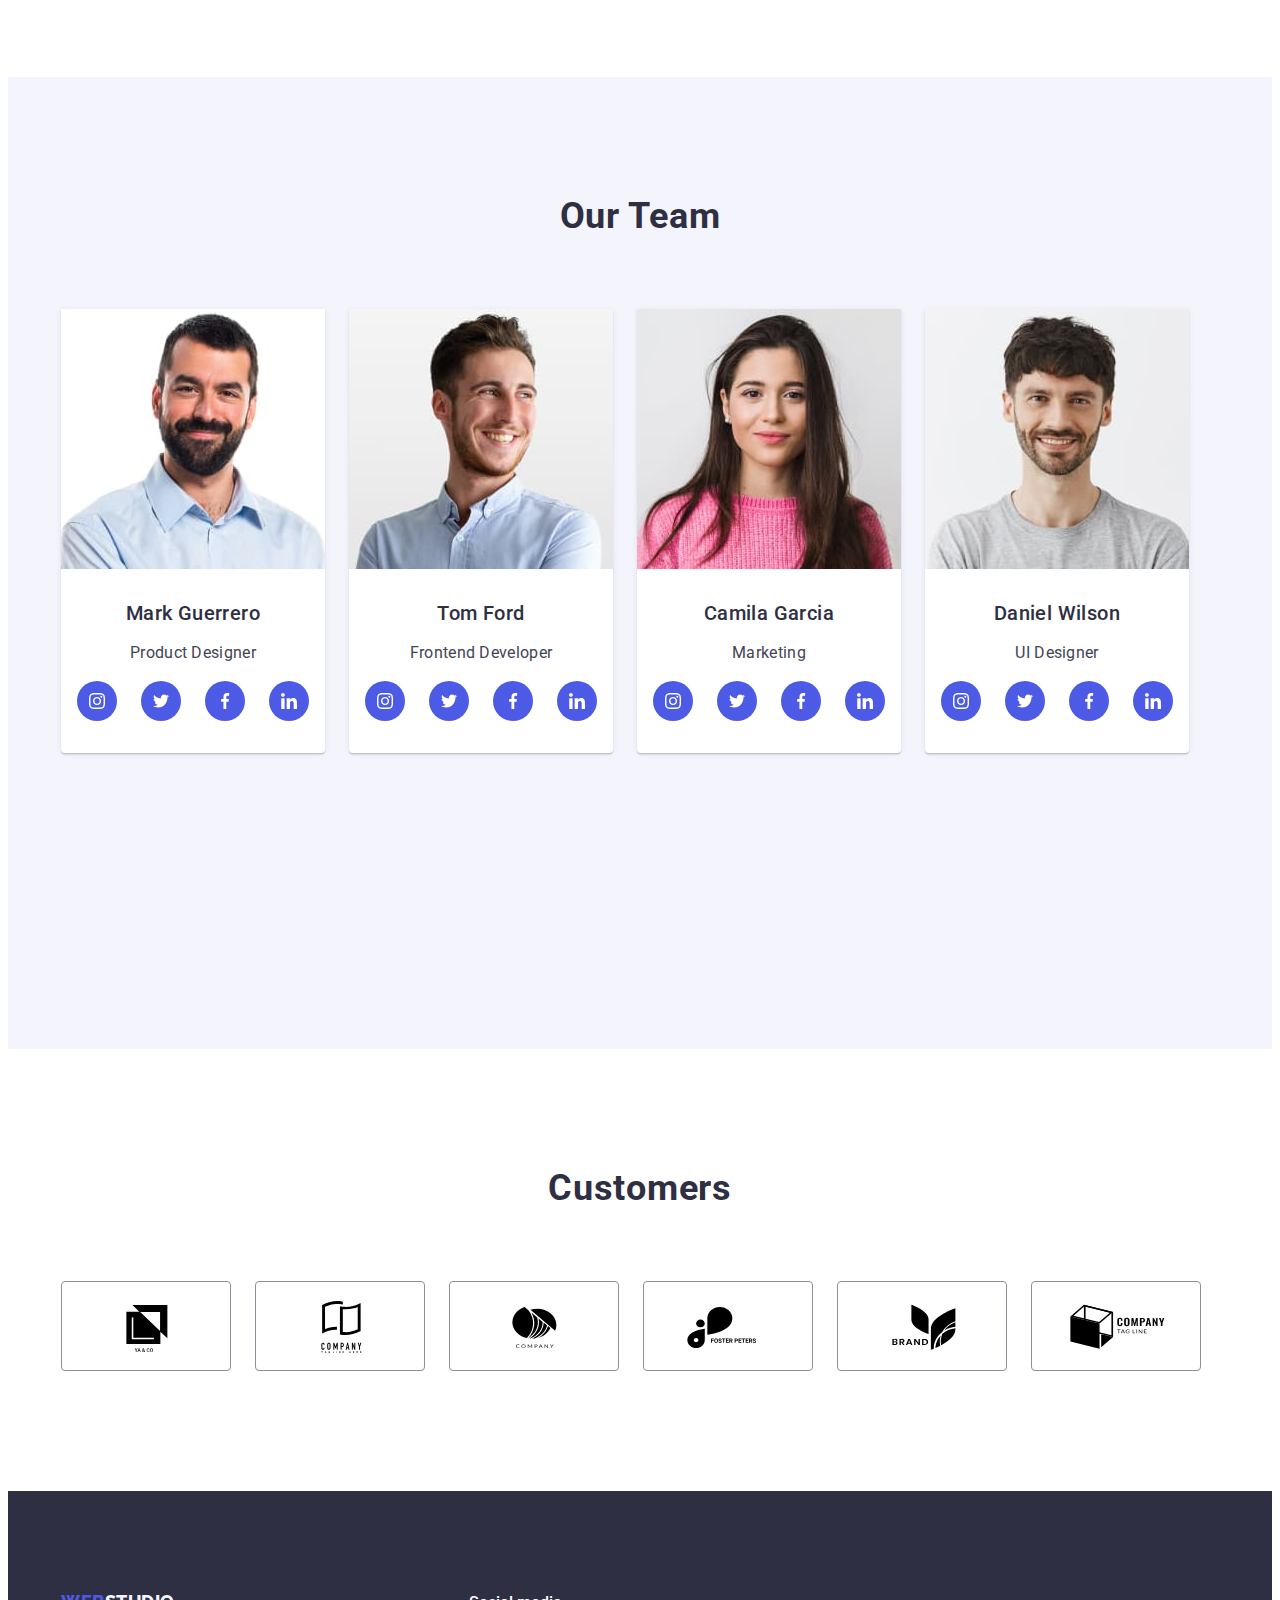
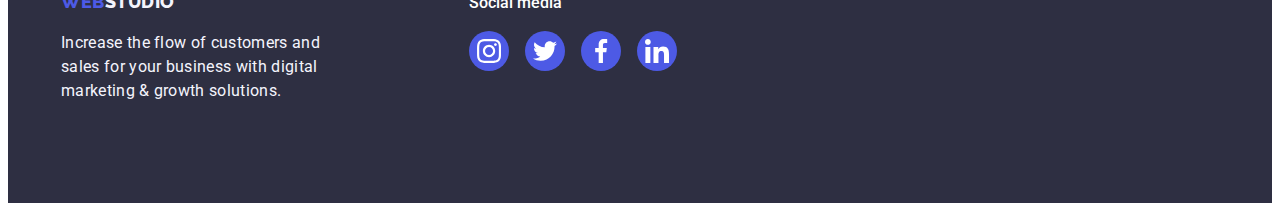
==== commit dcd7a282: "summary required" ====
--- a/index.html
+++ b/index.html
@@ -29,7 +29,9 @@
             Web<span class="logocolor">Studio</span></a
           >
           <ul class="list list-nav">
-            <li><a href="./index.html" class="heading link">Studio</a></li>
+            <li>
+              <a href="./index.html" class="heading link current">Studio</a>
+            </li>
             <li>
               <a href="./portfolio.html" class="heading link">Portfolio</a>
             </li>
@@ -56,9 +58,20 @@
     <main class="main">
       <!-- hero_image -->
       <section class="hero_image">
-        <div class="container">
+        <div class="hero_image-container container">
           <h1 class="h-one-section">Effective Solutions for Your Business</h1>
-          <button type="button" class="button">Order Service</button>
+          <button type="button" class="button" data-modal-open>
+            Order Service
+          </button>
+        </div>
+        <div class="backdrop is-hidden" data-modal>
+          <div class="modal">
+            <button type="button" class="close-button" data-modal-close>
+              <svg width="8" height="8">
+                <use href="./images/icons.svg#icon-close-black-18dp-2-1"></use>
+              </svg>
+            </button>
+          </div>
         </div>
       </section>
       <!-- Section 1 -->
@@ -398,35 +411,41 @@
         <div class="container">
           <h2 class="headings">Customers</h2>
           <ul class="list customers-list">
-            <li class="customers-list-item">
-              <svg width="104" height="56">
-                <use href="./images/icons.svg#icon-Logo"></use>
-              </svg>
-            </li>
-            <li class="customers-list-item">
-              <svg width="104" height="56">
-                <use href="./images/icons.svg#icon-Logo2"></use>
-              </svg>
-            </li>
-            <li class="customers-list-item">
-              <svg width="104" height="56">
-                <use href="./images/icons.svg#icon-Logo3"></use>
-              </svg>
-            </li>
-            <li class="customers-list-item">
-              <svg width="104" height="56">
-                <use href="./images/icons.svg#icon-Logo4"></use>
-              </svg>
-            </li>
-            <li class="customers-list-item">
-              <svg width="104" height="56">
-                <use href="./images/icons.svg#icon-Logo5"></use>
-              </svg>
-            </li>
-            <li class="customers-list-item">
-              <svg width="104" height="56">
-                <use href="./images/icons.svg#icon-Logo6"></use>
-              </svg>
+            <li>
+              <a href="" class="customers-link" target="_blank"
+                ><svg width="104" height="56">
+                  <use href="./images/icons.svg#icon-Logo"></use></svg
+              ></a>
+            </li>
+            <li>
+              <a href="" class="customers-link" target="_blank"
+                ><svg width="104" height="56">
+                  <use href="./images/icons.svg#icon-Logo2"></use></svg
+              ></a>
+            </li>
+            <li>
+              <a href="" class="customers-link" target="_blank"
+                ><svg width="104" height="56">
+                  <use href="./images/icons.svg#icon-Logo3"></use></svg
+              ></a>
+            </li>
+            <li>
+              <a href="" class="customers-link" target="_blank"
+                ><svg width="104" height="56">
+                  <use href="./images/icons.svg#icon-Logo4"></use></svg
+              ></a>
+            </li>
+            <li>
+              <a href="" class="customers-link" target="_blank"
+                ><svg width="104" height="56">
+                  <use href="./images/icons.svg#icon-Logo5"></use></svg
+              ></a>
+            </li>
+            <li>
+              <a href="" class="customers-link" target="_blank"
+                ><svg width="104" height="56">
+                  <use href="./images/icons.svg#icon-Logo6"></use></svg
+              ></a>
             </li>
           </ul>
         </div>
--- a/css/styles.css
+++ b/css/styles.css
@@ -39,23 +39,43 @@
 }
 
 .heading {
-    display: inline-block;
+    display: block;
     font-family: var(--primary-font);
     color: var(--primary-black-color);
     font-size: 16px;
     line-height: 1.5;
     letter-spacing: 0.02em;
     font-weight: 500;
-    padding-top: 24px;
-    padding-bottom: 24px;
-}
-
-.heading:hover {
+    padding: 24px 0;
+    position: relative;
+}
+
+.heading:hover,
+.heading:focus,
+.heading.current {
     color: var(--secondary-blue-color);
 }
-.heading:focus {
-    color: var(--secondary-blue-color);
-}
+
+.heading::after {
+    content: "";
+    position: absolute;
+    left: 0;
+    bottom: 0;
+    transform: scale(0);
+    transform-origin: right;
+    width: 100%;
+    height: 4px;
+    border-radius: 2px;
+    background-color: var(--secondary-blue-color);
+    transition: transform 250ms linear;
+}
+.heading:hover:after,
+.heading:focus:after,
+.heading.current:after {
+    transform: scale(1);
+    transform-origin: left;
+}
+
 .address {
     font-family: var(--primary-font);
     font-style: normal;
@@ -129,13 +149,14 @@
     padding-bottom: 48px;
     margin: 0 auto;
 }
-.hero_image {
+.hero_image-container {
     background: var(--primary-black-color);
     color: var(--primary-white-color);
     background-image: linear-gradient(rgba(46, 47, 66, 0.7),
-                rgba(46, 47, 66, 0.7)), url(../images/hero-bg.jpg);
-                background-position: center;
+                rgba(46, 47, 66, 0.7)), url(../images/hero-bg.jpg);                
                 background-repeat: no-repeat;
+                background-size: cover;
+                background-position: center;                
 }
 .button {
     background: var(--iris, #4D5AE5);
@@ -147,11 +168,62 @@
     cursor: pointer;
     letter-spacing: 0.04em;
 }
-.button:hover {
+
+.open-modal:hover {
+    opacity: 0.8;
+}
+.backdrop {
+    position: fixed;
+    top: 0;
+    left: 0;
+    width: 100%;
+    height: 100vh;
+    box-shadow: 0px 2px 1px 0px rgba(0, 0, 0, 0.20), 0px 1px 3px 0px rgba(0, 0, 0, 0.12), 0px 1px 1px 0px rgba(0, 0, 0, 0.14);
+    background: var(--navyblue-modal, rgba(46, 47, 66, 0.40));
+}
+.modal {
+    width: 408px;
+    height: 584px;
+    position: absolute;
+    top: 50%;
+    left: 50%;
+    transform: translate(-50%, -50%);
+    background: #FCFCFC;
+    box-shadow: 0px 2px 1px 0px rgba(0, 0, 0, 0.20), 0px 1px 3px 0px rgba(0, 0, 0, 0.12), 0px 1px 1px 0px rgba(0, 0, 0, 0.14);
+}
+
+.close-button {
+    position: absolute;
+    right: 24px;
+    top: 24px;
+    border-width: 1px;
+    border: rgba(0, 0, 0, 0.10);
+    background-color: #E7E9FC;
+    width: 24px;
+    height: 24px;
+    border-radius: 50%;
+    cursor: pointer;
+}
+.close-button:hover {
     background-color: var(--secondary-blue-color);
-}
+    fill: var(--primary-white-color);
+}
+
+.is-hidden {
+    opacity: 0;
+    visibility: hidden;
+    pointer-events: none;
+}
+
+.no-scroll {
+    overflow: hidden;
+}
+
+.button:hover,
 .button:focus {
     background-color: var(--secondary-blue-color);
+    opacity: 0.8;
+    transition: 250ms cubic-bezier(0.4, 0, 0.2, 1);
 }
 .text-description {
     color: var(--primary-grey-color);
@@ -210,18 +282,17 @@
     border-radius: 4px;
     border: 1px solid var(--cornflower, #E7E9FC);
 }
-.button-filters:hover {
-    background: var(--ocean, #404BBF);
-    color: var(--primary-white-color);
-    font-family: var(--primary-font);
-    font-weight: 500;
-    border: 1px solid transparent;
-}
+.button-filters:hover,
 .button-filters:focus {
     background: var(--ocean, #404BBF);
     color: var(--primary-white-color);
+    font-family: var(--primary-font);
+    font-weight: 500;
     border: 1px solid transparent;
-}
+    box-shadow: 0px 4px 4px 0px rgba(0, 0, 0, 0.15);
+    transition: 250ms cubic-bezier(0.4, 0, 0.2, 1);
+}
+
 .h-two-section {
     color: var(--primary-black-color);
     font-size: 20px;
@@ -288,11 +359,11 @@
 .list-nav {
     gap: 40px;
 }
-.hero_image .container {
+.hero_image-container {
     display: block;
-    flex-direction: column;
+    max-width: 1440px;
         height: 600px;
-        flex-shrink: 0;
+        margin: 0 auto;
 }
 .hero_image .container .button {
     display: block;
@@ -329,12 +400,6 @@
     border-radius: 4px;
     background: var(--cloud, #F4F4FD);
 }
-.desc-svg-bord:hover {
-    box-shadow: 0px 2px 1px 0px rgba(46, 47, 66, 0.08), 0px 1px 1px 0px rgba(46, 47, 66, 0.16), 0px 1px 6px 0px rgba(46, 47, 66, 0.08);
-}
-.desc-svg-bord:focus {
-    box-shadow: 0px 2px 1px 0px rgba(46, 47, 66, 0.08), 0px 1px 1px 0px rgba(46, 47, 66, 0.16), 0px 1px 6px 0px rgba(46, 47, 66, 0.08);
-}
 
 .opportunities {
     padding-bottom: 120px;
@@ -346,7 +411,6 @@
         min-height: 732px;
         padding-top: 120px;
         padding-bottom: 120px;
-        flex-shrink: 0;
 }
 .card-content-our-team {
     display: flex;
@@ -386,6 +450,11 @@
 }
 .social-link:hover {
     background-color: var(--secondary-blue-color);
+    transition: 250ms cubic-bezier(0.4, 0, 0.2, 1);
+}
+.footer .social-link:hover {
+    background-color: #31D0AA;
+    transition: 250ms cubic-bezier(0.4, 0, 0.2, 1);
 }
 
 .footer {
@@ -420,9 +489,35 @@
             flex-shrink: 0;
             border: 1px solid var(--cornflower, #E7E9FC);
             border: none;
-}
-.project-card-list:hover {
+                    /*position: relative;
+                        overflow: hidden;*/
+}
+/*--
+.overlay {
+        background-color: var(--social-blue-normal);
+        position: absolute;
+        bottom: 100%;
+        left: 0;
+        width: 100%;
+        height: 100%;
+        box
+        transform: translateY(100%);
+        transition: transform 250ms ease-in-out;
+}--*/
+.overlay-text {
+    font-family: sans-serif;
+    padding-top: 40px;
+    padding-left: 32px;
+    padding-right: 32px;
+    color: #F4F4FD;
+}
+.project-card-img:hover .overlay {
+    transform: translateY(0);
+}
+.project-card-list:hover,
+.project-card-list:focus {
     box-shadow: 0px 2px 1px 0px rgba(46, 47, 66, 0.08), 0px 1px 1px 0px rgba(46, 47, 66, 0.16), 0px 1px 6px 0px rgba(46, 47, 66, 0.08);
+    transition: 250ms cubic-bezier(0.4, 0, 0.2, 1);
 }
 .card-content {
     display: flex;
@@ -433,7 +528,6 @@
         justify-content: center;
         align-items: flex-start;
         gap: 8px;
-        align-self: stretch;
 }
 .logo {
     display: inline-flex;
@@ -459,21 +553,23 @@
 .customers-list {
     gap: 24px;
 }
-.customers-list-item {
+
+.customers-link {
+    display: flex;
+    justify-content: center;
+    align-items: center;
     width: 168px;
-    height: 88px;
-    border-radius: 4px;
-    border: 1px solid var(--lightslate, #8E8F99);
-    padding: 16px 32px;
-}
-.customers-list-item:hover {
+        height: 88px;
+        border-radius: 4px;
+        border: 1px solid var(--lightslate, #8E8F99);
+}
+.customers-link:hover,
+.customers-link:focus {
     fill: var(--secondary-blue-color);
     border: 1px solid var(--secondary-blue-color);
-}
-.customers-list-item:focus {
-    fill: var(--secondary-blue-color);
-    border: 1px solid var(--secondary-blue-color);
-}
+    transition: 250ms cubic-bezier(0.4, 0, 0.2, 1);
+}
+
 
 /* Portfolio */
 
--- a/css/styles.css
+++ b/css/styles.css
@@ -39,23 +39,43 @@
 }
 
 .heading {
-    display: inline-block;
+    display: block;
     font-family: var(--primary-font);
     color: var(--primary-black-color);
     font-size: 16px;
     line-height: 1.5;
     letter-spacing: 0.02em;
     font-weight: 500;
-    padding-top: 24px;
-    padding-bottom: 24px;
-}
-
-.heading:hover {
+    padding: 24px 0;
+    position: relative;
+}
+
+.heading:hover,
+.heading:focus,
+.heading.current {
     color: var(--secondary-blue-color);
 }
-.heading:focus {
-    color: var(--secondary-blue-color);
-}
+
+.heading::after {
+    content: "";
+    position: absolute;
+    left: 0;
+    bottom: 0;
+    transform: scale(0);
+    transform-origin: right;
+    width: 100%;
+    height: 4px;
+    border-radius: 2px;
+    background-color: var(--secondary-blue-color);
+    transition: transform 250ms linear;
+}
+.heading:hover:after,
+.heading:focus:after,
+.heading.current:after {
+    transform: scale(1);
+    transform-origin: left;
+}
+
 .address {
     font-family: var(--primary-font);
     font-style: normal;
@@ -129,13 +149,14 @@
     padding-bottom: 48px;
     margin: 0 auto;
 }
-.hero_image {
+.hero_image-container {
     background: var(--primary-black-color);
     color: var(--primary-white-color);
     background-image: linear-gradient(rgba(46, 47, 66, 0.7),
-                rgba(46, 47, 66, 0.7)), url(../images/hero-bg.jpg);
-                background-position: center;
+                rgba(46, 47, 66, 0.7)), url(../images/hero-bg.jpg);                
                 background-repeat: no-repeat;
+                background-size: cover;
+                background-position: center;                
 }
 .button {
     background: var(--iris, #4D5AE5);
@@ -147,11 +168,62 @@
     cursor: pointer;
     letter-spacing: 0.04em;
 }
-.button:hover {
+
+.open-modal:hover {
+    opacity: 0.8;
+}
+.backdrop {
+    position: fixed;
+    top: 0;
+    left: 0;
+    width: 100%;
+    height: 100vh;
+    box-shadow: 0px 2px 1px 0px rgba(0, 0, 0, 0.20), 0px 1px 3px 0px rgba(0, 0, 0, 0.12), 0px 1px 1px 0px rgba(0, 0, 0, 0.14);
+    background: var(--navyblue-modal, rgba(46, 47, 66, 0.40));
+}
+.modal {
+    width: 408px;
+    height: 584px;
+    position: absolute;
+    top: 50%;
+    left: 50%;
+    transform: translate(-50%, -50%);
+    background: #FCFCFC;
+    box-shadow: 0px 2px 1px 0px rgba(0, 0, 0, 0.20), 0px 1px 3px 0px rgba(0, 0, 0, 0.12), 0px 1px 1px 0px rgba(0, 0, 0, 0.14);
+}
+
+.close-button {
+    position: absolute;
+    right: 24px;
+    top: 24px;
+    border-width: 1px;
+    border: rgba(0, 0, 0, 0.10);
+    background-color: #E7E9FC;
+    width: 24px;
+    height: 24px;
+    border-radius: 50%;
+    cursor: pointer;
+}
+.close-button:hover {
     background-color: var(--secondary-blue-color);
-}
+    fill: var(--primary-white-color);
+}
+
+.is-hidden {
+    opacity: 0;
+    visibility: hidden;
+    pointer-events: none;
+}
+
+.no-scroll {
+    overflow: hidden;
+}
+
+.button:hover,
 .button:focus {
     background-color: var(--secondary-blue-color);
+    opacity: 0.8;
+    transition: 250ms cubic-bezier(0.4, 0, 0.2, 1);
 }
 .text-description {
     color: var(--primary-grey-color);
@@ -210,18 +282,17 @@
     border-radius: 4px;
     border: 1px solid var(--cornflower, #E7E9FC);
 }
-.button-filters:hover {
-    background: var(--ocean, #404BBF);
-    color: var(--primary-white-color);
-    font-family: var(--primary-font);
-    font-weight: 500;
-    border: 1px solid transparent;
-}
+.button-filters:hover,
 .button-filters:focus {
     background: var(--ocean, #404BBF);
     color: var(--primary-white-color);
+    font-family: var(--primary-font);
+    font-weight: 500;
     border: 1px solid transparent;
-}
+    box-shadow: 0px 4px 4px 0px rgba(0, 0, 0, 0.15);
+    transition: 250ms cubic-bezier(0.4, 0, 0.2, 1);
+}
+
 .h-two-section {
     color: var(--primary-black-color);
     font-size: 20px;
@@ -288,11 +359,11 @@
 .list-nav {
     gap: 40px;
 }
-.hero_image .container {
+.hero_image-container {
     display: block;
-    flex-direction: column;
+    max-width: 1440px;
         height: 600px;
-        flex-shrink: 0;
+        margin: 0 auto;
 }
 .hero_image .container .button {
     display: block;
@@ -329,12 +400,6 @@
     border-radius: 4px;
     background: var(--cloud, #F4F4FD);
 }
-.desc-svg-bord:hover {
-    box-shadow: 0px 2px 1px 0px rgba(46, 47, 66, 0.08), 0px 1px 1px 0px rgba(46, 47, 66, 0.16), 0px 1px 6px 0px rgba(46, 47, 66, 0.08);
-}
-.desc-svg-bord:focus {
-    box-shadow: 0px 2px 1px 0px rgba(46, 47, 66, 0.08), 0px 1px 1px 0px rgba(46, 47, 66, 0.16), 0px 1px 6px 0px rgba(46, 47, 66, 0.08);
-}
 
 .opportunities {
     padding-bottom: 120px;
@@ -346,7 +411,6 @@
         min-height: 732px;
         padding-top: 120px;
         padding-bottom: 120px;
-        flex-shrink: 0;
 }
 .card-content-our-team {
     display: flex;
@@ -386,6 +450,11 @@
 }
 .social-link:hover {
     background-color: var(--secondary-blue-color);
+    transition: 250ms cubic-bezier(0.4, 0, 0.2, 1);
+}
+.footer .social-link:hover {
+    background-color: #31D0AA;
+    transition: 250ms cubic-bezier(0.4, 0, 0.2, 1);
 }
 
 .footer {
@@ -420,9 +489,35 @@
             flex-shrink: 0;
             border: 1px solid var(--cornflower, #E7E9FC);
             border: none;
-}
-.project-card-list:hover {
+                    /*position: relative;
+                        overflow: hidden;*/
+}
+/*--
+.overlay {
+        background-color: var(--social-blue-normal);
+        position: absolute;
+        bottom: 100%;
+        left: 0;
+        width: 100%;
+        height: 100%;
+        box
+        transform: translateY(100%);
+        transition: transform 250ms ease-in-out;
+}--*/
+.overlay-text {
+    font-family: sans-serif;
+    padding-top: 40px;
+    padding-left: 32px;
+    padding-right: 32px;
+    color: #F4F4FD;
+}
+.project-card-img:hover .overlay {
+    transform: translateY(0);
+}
+.project-card-list:hover,
+.project-card-list:focus {
     box-shadow: 0px 2px 1px 0px rgba(46, 47, 66, 0.08), 0px 1px 1px 0px rgba(46, 47, 66, 0.16), 0px 1px 6px 0px rgba(46, 47, 66, 0.08);
+    transition: 250ms cubic-bezier(0.4, 0, 0.2, 1);
 }
 .card-content {
     display: flex;
@@ -433,7 +528,6 @@
         justify-content: center;
         align-items: flex-start;
         gap: 8px;
-        align-self: stretch;
 }
 .logo {
     display: inline-flex;
@@ -459,21 +553,23 @@
 .customers-list {
     gap: 24px;
 }
-.customers-list-item {
+
+.customers-link {
+    display: flex;
+    justify-content: center;
+    align-items: center;
     width: 168px;
-    height: 88px;
-    border-radius: 4px;
-    border: 1px solid var(--lightslate, #8E8F99);
-    padding: 16px 32px;
-}
-.customers-list-item:hover {
+        height: 88px;
+        border-radius: 4px;
+        border: 1px solid var(--lightslate, #8E8F99);
+}
+.customers-link:hover,
+.customers-link:focus {
     fill: var(--secondary-blue-color);
     border: 1px solid var(--secondary-blue-color);
-}
-.customers-list-item:focus {
-    fill: var(--secondary-blue-color);
-    border: 1px solid var(--secondary-blue-color);
-}
+    transition: 250ms cubic-bezier(0.4, 0, 0.2, 1);
+}
+
 
 /* Portfolio */
 
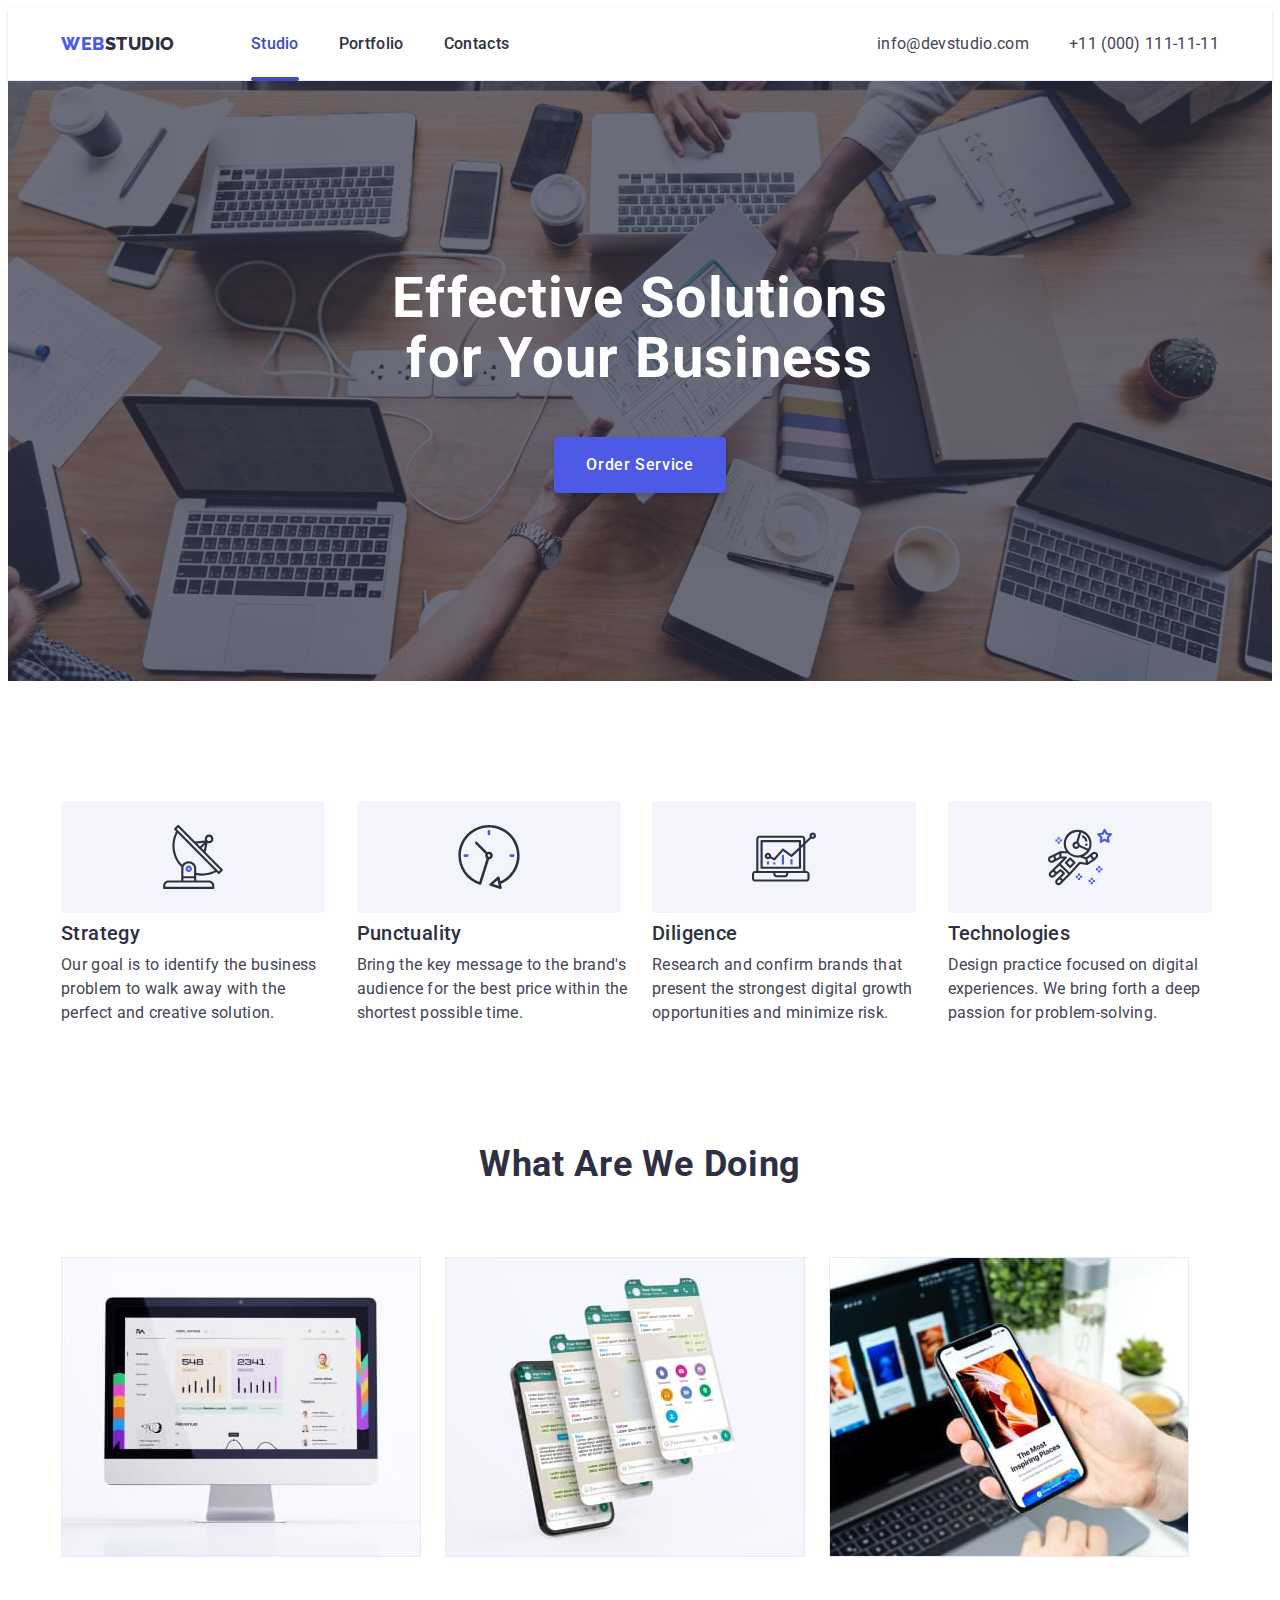
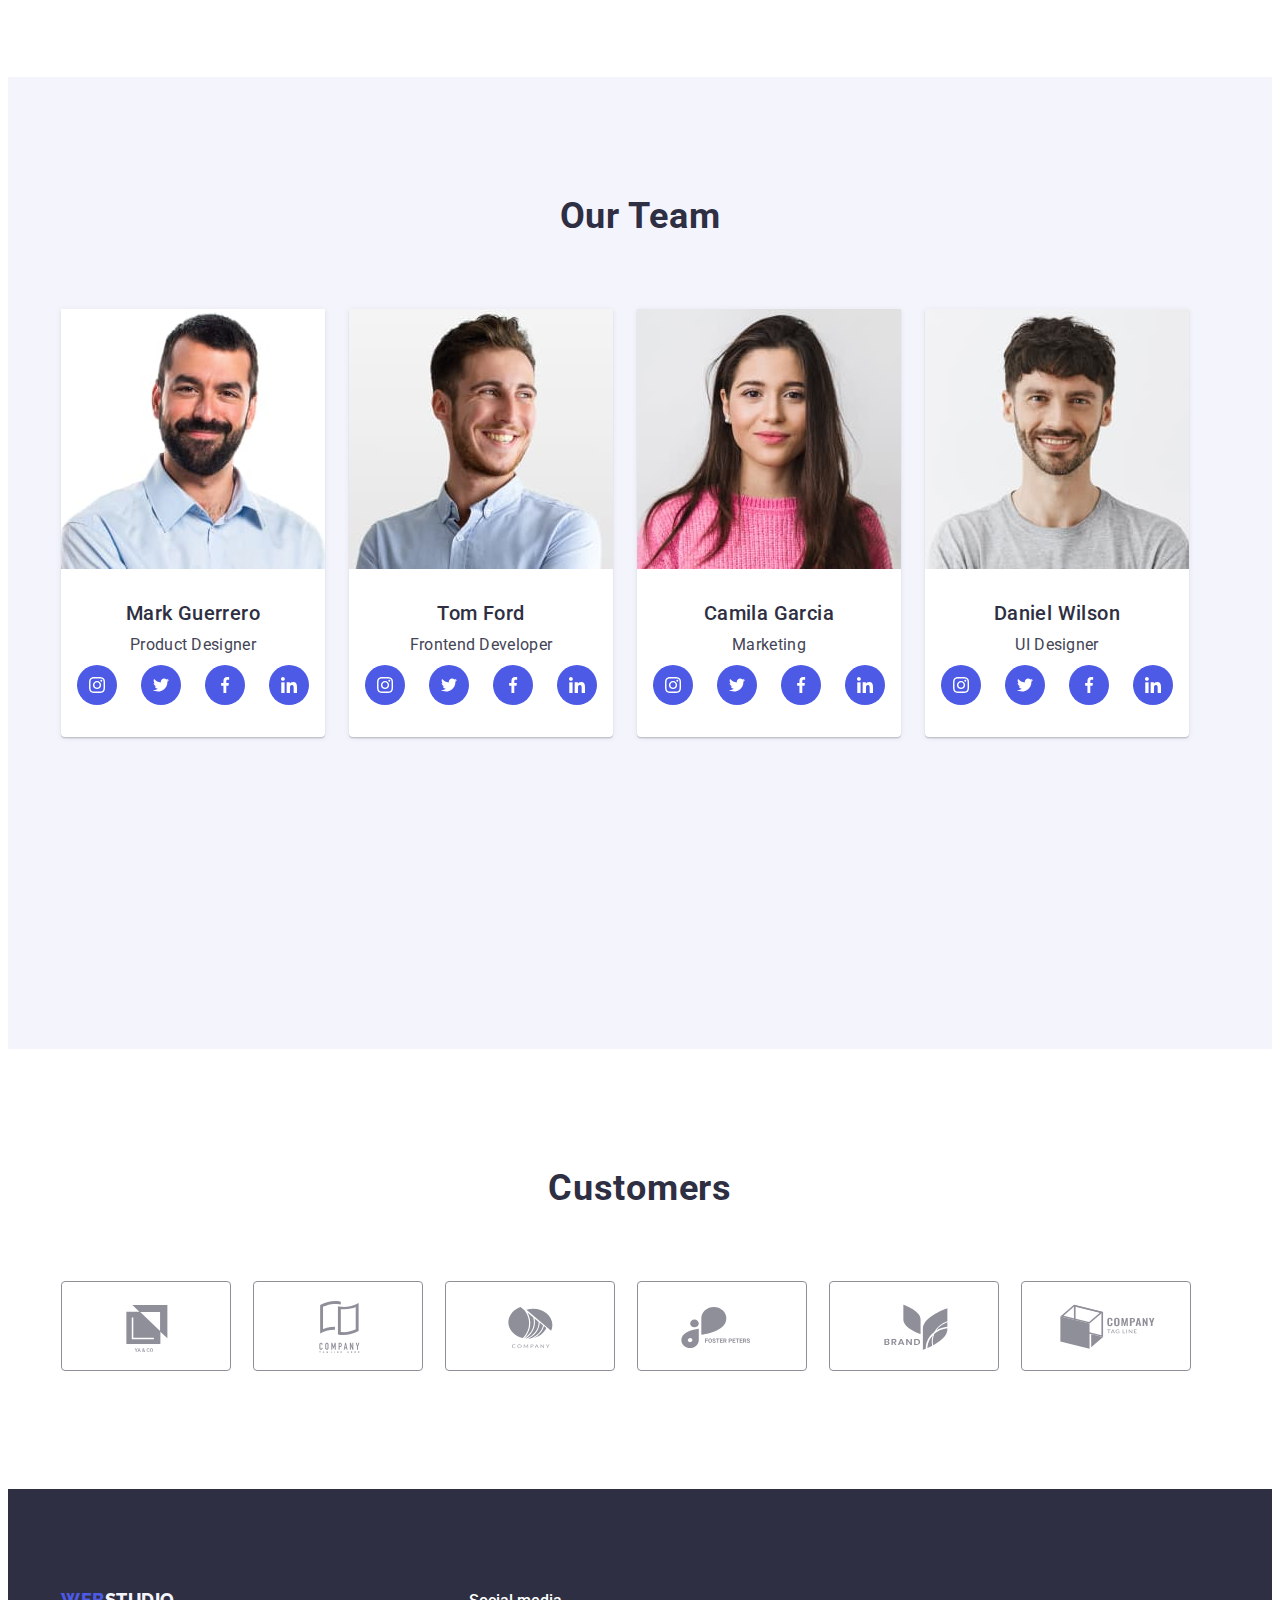
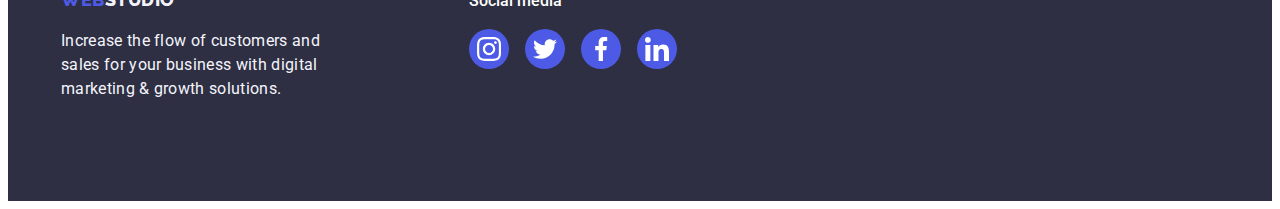
==== commit 4a237625: "summary required" ====
--- a/index.html
+++ b/index.html
@@ -178,46 +178,33 @@
                 <h3 class="h-three-section">Mark Guerrero</h3>
                 <p class="text-description">Product Designer</p>
                 <ul class="list social-links">
-                  <li>
-                    <a
-                      href="https://www.instagram.com/"
-                      target="_blank"
-                      class="social-link"
-                    >
-                      <svg width="16px" height="16px">
+                  <li class="social-links-item">
+                    <a class="social-links-item-link" href="https://www.instagram.com/" target="_blank">
+                      <svg class="social-icon" width="16px" height="16px">
                         <use
                           href="./images/icons.svg#icon-instagram-2"
                         ></use></svg
                     ></a>
                   </li>
-                  <li>
-                    <a
-                      href="https://www.twitter.com/"
-                      target="_blank"
-                      class="social-link"
-                      ><svg width="16px" height="16px">
+                  <li class="social-links-item">
+                    <a class="social-links-item-link" href="https://www.twitter.com/" target="_blank"
+                      ><svg class="social-icon" width="16px" height="16px">
                         <use
                           href="./images/icons.svg#icon-twitter-1"
                         ></use></svg
                     ></a>
                   </li>
-                  <li>
-                    <a
-                      href="https://www.facebook.com/"
-                      target="_blank"
-                      class="social-link"
-                      ><svg width="16px" height="16px">
+                  <li class="social-links-item">
+                    <a class="social-links-item-link" href="https://www.facebook.com/" target="_blank"
+                      ><svg class="social-icon" width="16px" height="16px">
                         <use
                           href="./images/icons.svg#icon-facebook-1"
                         ></use></svg
                     ></a>
                   </li>
-                  <li>
-                    <a
-                      href="https://www.linkedin.com/"
-                      target="_blank"
-                      class="social-link"
-                      ><svg width="16px" height="16px">
+                  <li class="social-links-item">
+                    <a class="social-links-item-link" href="https://www.linkedin.com/" target="_blank"
+                      ><svg class="social-icon" width="16px" height="16px">
                         <use
                           href="./images/icons.svg#icon-linkedin-1"
                         ></use></svg
@@ -237,46 +224,33 @@
                 <h3 class="h-three-section">Tom Ford</h3>
                 <p class="text-description">Frontend Developer</p>
                 <ul class="list social-links">
-                  <li>
-                    <a
-                      href="https://www.instagram.com/"
-                      target="_blank"
-                      class="social-link"
-                    >
-                      <svg width="16px" height="16px">
+                  <li class="social-links-item">
+                    <a class="social-links-item-link" href="https://www.instagram.com/" target="_blank">
+                      <svg class="social-icon" width="16px" height="16px">
                         <use
                           href="./images/icons.svg#icon-instagram-2"
                         ></use></svg
                     ></a>
                   </li>
-                  <li>
-                    <a
-                      href="https://www.twitter.com/"
-                      target="_blank"
-                      class="social-link"
-                      ><svg width="16px" height="16px">
+                  <li class="social-links-item">
+                    <a class="social-links-item-link" href="https://www.twitter.com/" target="_blank"
+                      ><svg class="social-icon" width="16px" height="16px">
                         <use
                           href="./images/icons.svg#icon-twitter-1"
                         ></use></svg
                     ></a>
                   </li>
-                  <li>
-                    <a
-                      href="https://www.facebook.com/"
-                      target="_blank"
-                      class="social-link"
-                      ><svg width="16px" height="16px">
+                  <li class="social-links-item">
+                    <a class="social-links-item-link" href="https://www.facebook.com/" target="_blank"
+                      ><svg class="social-icon" width="16px" height="16px">
                         <use
                           href="./images/icons.svg#icon-facebook-1"
                         ></use></svg
                     ></a>
                   </li>
-                  <li>
-                    <a
-                      href="https://www.linkedin.com/"
-                      target="_blank"
-                      class="social-link"
-                      ><svg width="16px" height="16px">
+                  <li class="social-links-item">
+                    <a class="social-links-item-link" href="https://www.linkedin.com/" target="_blank"
+                      ><svg class="social-icon" width="16px" height="16px">
                         <use
                           href="./images/icons.svg#icon-linkedin-1"
                         ></use></svg
@@ -296,46 +270,33 @@
                 <h3 class="h-three-section">Camila Garcia</h3>
                 <p class="text-description">Marketing</p>
                 <ul class="list social-links">
-                  <li>
-                    <a
-                      href="https://www.instagram.com/"
-                      target="_blank"
-                      class="social-link"
-                    >
-                      <svg width="16px" height="16px">
+                  <li class="social-links-item">
+                    <a class="social-links-item-link" href="https://www.instagram.com/" target="_blank">
+                      <svg class="social-icon" width="16px" height="16px">
                         <use
                           href="./images/icons.svg#icon-instagram-2"
                         ></use></svg
                     ></a>
                   </li>
-                  <li>
-                    <a
-                      href="https://www.twitter.com/"
-                      target="_blank"
-                      class="social-link"
-                      ><svg width="16px" height="16px">
+                  <li class="social-links-item">
+                    <a class="social-links-item-link" href="https://www.twitter.com/" target="_blank"
+                      ><svg class="social-icon" width="16px" height="16px">
                         <use
                           href="./images/icons.svg#icon-twitter-1"
                         ></use></svg
                     ></a>
                   </li>
-                  <li>
-                    <a
-                      href="https://www.facebook.com/"
-                      target="_blank"
-                      class="social-link"
-                      ><svg width="16px" height="16px">
+                  <li class="social-links-item">
+                    <a class="social-links-item-link" href="https://www.facebook.com/" target="_blank"
+                      ><svg class="social-icon" width="16px" height="16px">
                         <use
                           href="./images/icons.svg#icon-facebook-1"
                         ></use></svg
                     ></a>
                   </li>
-                  <li>
-                    <a
-                      href="https://www.linkedin.com/"
-                      target="_blank"
-                      class="social-link"
-                      ><svg width="16px" height="16px">
+                  <li class="social-links-item">
+                    <a class="social-links-item-link" href="https://www.linkedin.com/" target="_blank"
+                      ><svg class="social-icon" width="16px" height="16px">
                         <use
                           href="./images/icons.svg#icon-linkedin-1"
                         ></use></svg
@@ -355,46 +316,33 @@
                 <h3 class="h-three-section">Daniel Wilson</h3>
                 <p class="text-description">UI Designer</p>
                 <ul class="list social-links">
-                  <li>
-                    <a
-                      href="https://www.instagram.com/"
-                      target="_blank"
-                      class="social-link"
-                    >
-                      <svg width="16px" height="16px">
+                  <li class="social-links-item">
+                    <a class="social-links-item-link" href="https://www.instagram.com/" target="_blank">
+                      <svg class="social-icon" width="16px" height="16px">
                         <use
                           href="./images/icons.svg#icon-instagram-2"
                         ></use></svg
                     ></a>
                   </li>
-                  <li>
-                    <a
-                      href="https://www.twitter.com/"
-                      target="_blank"
-                      class="social-link"
-                      ><svg width="16px" height="16px">
+                  <li class="social-links-item">
+                    <a class="social-links-item-link" href="https://www.twitter.com/" target="_blank"
+                      ><svg class="social-icon" width="16px" height="16px">
                         <use
                           href="./images/icons.svg#icon-twitter-1"
                         ></use></svg
                     ></a>
                   </li>
-                  <li>
-                    <a
-                      href="https://www.facebook.com/"
-                      target="_blank"
-                      class="social-link"
-                      ><svg width="16px" height="16px">
+                  <li class="social-links-item">
+                    <a class="social-links-item-link" href="https://www.facebook.com/" target="_blank"
+                      ><svg class="social-icon" width="16px" height="16px">
                         <use
                           href="./images/icons.svg#icon-facebook-1"
                         ></use></svg
                     ></a>
                   </li>
-                  <li>
-                    <a
-                      href="https://www.linkedin.com/"
-                      target="_blank"
-                      class="social-link"
-                      ><svg width="16px" height="16px">
+                  <li class="social-links-item">
+                    <a class="social-links-item-link" href="https://www.linkedin.com/" target="_blank"
+                      ><svg class="social-icon" width="16px" height="16px">
                         <use
                           href="./images/icons.svg#icon-linkedin-1"
                         ></use></svg
@@ -411,39 +359,39 @@
         <div class="container">
           <h2 class="headings">Customers</h2>
           <ul class="list customers-list">
-            <li>
-              <a href="" class="customers-link" target="_blank"
-                ><svg width="104" height="56">
+            <li class="customers-link">
+              <a href="" class="customers-link-item" target="_blank"
+                ><svg class="customers-icon" width="104" height="56">
                   <use href="./images/icons.svg#icon-Logo"></use></svg
               ></a>
             </li>
-            <li>
-              <a href="" class="customers-link" target="_blank"
-                ><svg width="104" height="56">
+            <li class="customers-link">
+              <a href="" class="customers-link-item" target="_blank"
+                ><svg class="customers-icon" width="104" height="56">
                   <use href="./images/icons.svg#icon-Logo2"></use></svg
               ></a>
             </li>
-            <li>
-              <a href="" class="customers-link" target="_blank"
-                ><svg width="104" height="56">
+            <li class="customers-link">
+              <a href="" class="customers-link-item" target="_blank"
+                ><svg class="customers-icon" width="104" height="56">
                   <use href="./images/icons.svg#icon-Logo3"></use></svg
               ></a>
             </li>
-            <li>
-              <a href="" class="customers-link" target="_blank"
-                ><svg width="104" height="56">
+            <li class="customers-link">
+              <a href="" class="customers-link-item" target="_blank"
+                ><svg class="customers-icon" width="104" height="56">
                   <use href="./images/icons.svg#icon-Logo4"></use></svg
               ></a>
             </li>
-            <li>
-              <a href="" class="customers-link" target="_blank"
-                ><svg width="104" height="56">
+            <li class="customers-link">
+              <a href="" class="customers-link-item" target="_blank"
+                ><svg class="customers-icon" width="104" height="56">
                   <use href="./images/icons.svg#icon-Logo5"></use></svg
               ></a>
             </li>
-            <li>
-              <a href="" class="customers-link" target="_blank"
-                ><svg width="104" height="56">
+            <li class="customers-link">
+              <a href="" class="customers-link-item" target="_blank"
+                ><svg class="customers-icon" width="104" height="56">
                   <use href="./images/icons.svg#icon-Logo6"></use></svg
               ></a>
             </li>
@@ -468,43 +416,36 @@
             <div class="footer-social">
               <h4 class="footer-title">Social media</h4>
               <ul class="list social-links">
-                <li>
-                  <a
-                    href="https://www.instagram.com/"
-                    target="_blank"
-                    class="social-link"
-                  >
-                    <svg width="24px" height="24px">
+                <li class="social-links-item">
+                  <a class="social-links-item-link" href="https://www.instagram.com/" target="_blank">
+                    <svg class="social-icon" width="24px" height="24px">
                       <use
                         href="./images/icons.svg#icon-instagram-2"
                       ></use></svg
                   ></a>
                 </li>
-                <li>
-                  <a
-                    href="https://www.twitter.com/"
-                    target="_blank"
-                    class="social-link"
-                    ><svg width="24px" height="24px">
-                      <use href="./images/icons.svg#icon-twitter-1"></use></svg
+                <li class="social-links-item">
+                  <a class="social-links-item-link" href="https://www.twitter.com/" target="_blank"
+                    ><svg class="social-icon" width="24px" height="24px">
+                      <use
+                        href="./images/icons.svg#icon-twitter-1"
+                      ></use></svg
                   ></a>
                 </li>
-                <li>
-                  <a
-                    href="https://www.facebook.com/"
-                    target="_blank"
-                    class="social-link"
-                    ><svg width="24px" height="24px">
-                      <use href="./images/icons.svg#icon-facebook-1"></use></svg
+                <li class="social-links-item">
+                  <a class="social-links-item-link" href="https://www.facebook.com/" target="_blank"
+                    ><svg class="social-icon" width="24px" height="24px">
+                      <use
+                        href="./images/icons.svg#icon-facebook-1"
+                      ></use></svg
                   ></a>
                 </li>
-                <li>
-                  <a
-                    href="https://www.linkedin.com/"
-                    target="_blank"
-                    class="social-link"
-                    ><svg width="24px" height="24px">
-                      <use href="./images/icons.svg#icon-linkedin-1"></use></svg
+                <li class="social-links-item">
+                  <a class="social-links-item-link" href="https://www.linkedin.com/" target="_blank"
+                    ><svg class="social-icon" width="24px" height="24px">
+                      <use
+                        href="./images/icons.svg#icon-linkedin-1"
+                      ></use></svg
                   ></a>
                 </li>
               </ul>
--- a/css/styles.css
+++ b/css/styles.css
@@ -48,32 +48,37 @@
     font-weight: 500;
     padding: 24px 0;
     position: relative;
+    transition: color 250ms cubic-bezier(0.4, 0, 0.2, 1);
 }
 
 .heading:hover,
 .heading:focus,
 .heading.current {
     color: var(--secondary-blue-color);
+    transition: 250ms cubic-bezier(0.4, 0, 0.2, 1);
+
 }
 
 .heading::after {
     content: "";
     position: absolute;
     left: 0;
-    bottom: 0;
+    bottom: -1px;
     transform: scale(0);
     transform-origin: right;
     width: 100%;
     height: 4px;
     border-radius: 2px;
     background-color: var(--secondary-blue-color);
-    transition: transform 250ms linear;
+    transition: 250ms cubic-bezier(0.4, 0, 0.2, 1);
+
 }
 .heading:hover:after,
 .heading:focus:after,
 .heading.current:after {
     transform: scale(1);
     transform-origin: left;
+    transition: 250ms cubic-bezier(0.4, 0, 0.2, 1);
 }
 
 .address {
@@ -86,13 +91,13 @@
     font-size: 16px;
     line-height: 1.5;
     letter-spacing: 0.02em;
-}
-.contacts:hover {
-    color: var(--secondary-blue-color);
-}
+    transition: color 250ms cubic-bezier(0.4, 0, 0.2, 1);
+}
+.contacts:hover,
 .contacts:focus {
     color: var(--secondary-blue-color);
 }
+
 .card {
     background-color: var(--primary-white-color);
     display: inline-flex;
@@ -149,12 +154,16 @@
     padding-bottom: 48px;
     margin: 0 auto;
 }
-.hero_image-container {
+
+.hero_image {
     background: var(--primary-black-color);
     color: var(--primary-white-color);
-    background-image: linear-gradient(rgba(46, 47, 66, 0.7),
-                rgba(46, 47, 66, 0.7)), url(../images/hero-bg.jpg);                
-                background-repeat: no-repeat;
+    background-image: linear-gradient(rgba(46, 47, 66, 0.7), rgba(46, 47, 66, 0.7)), url(../images/hero-bg.jpg);                
+    max-width: 1440px;
+    display: block;
+    height: 600px;
+    margin: 0 auto;
+    background-repeat: no-repeat;
                 background-size: cover;
                 background-position: center;                
 }
@@ -281,6 +290,8 @@
     padding: 12px 24px;
     border-radius: 4px;
     border: 1px solid var(--cornflower, #E7E9FC);
+    transition: 250ms cubic-bezier(0.4, 0, 0.2, 1);
+    
 }
 .button-filters:hover,
 .button-filters:focus {
@@ -342,6 +353,9 @@
     border-bottom: 1px solid #E7E9FC;
     background: var(--primary-white-color);
     flex-shrink: 0;
+        box-shadow: 0px 2px 1px rgba(46, 47, 66, 0.08),
+                0px 1px 1px rgba(46, 47, 66, 0.16),
+                0px 1px 6px rgba(46, 47, 66, 0.08);
 }
 .header .container {
     display: flex;
@@ -360,10 +374,6 @@
     gap: 40px;
 }
 .hero_image-container {
-    display: block;
-    max-width: 1440px;
-        height: 600px;
-        margin: 0 auto;
 }
 .hero_image .container .button {
     display: block;
@@ -375,6 +385,7 @@
     gap: 10px;
     border-radius: 4px;
     box-shadow: 0px 4px 4px 0px rgba(0, 0, 0, 0.15);
+    transition: background-color 250ms cubic-bezier(0.4, 0, 0.2, 1);
 }
 
 .section-description {
@@ -426,35 +437,44 @@
 }
 .section-our-team .h-three-section {
     text-align: center;
-    margin-bottom: 8px
 }
 .section-our-team .text-description {
     text-align: center;
-    margin-bottom: 8px
 }
 .social-links {
     display: flex;
-    gap: 24px;
+    justify-content: center;
+    align-items: center;
     flex-shrink: 0;
     align-self: flex-end;
 }
-.social-link {
-    display: flex;
-    justify-content: center;
-    align-items: center;
-    width: 40px;
-    height: 40px;
-    border-radius: 50%;
-    background-color: var(--social-blue-normal);
+.social-links-item {
+            width: 40px;
+            height: 40px;
+}
+.social-links-item-link {
+    display: flex;
+        justify-content: center;
+        align-items: center;
+        border-radius: 50%;
+        width: 100%;
+        height: 100%;
+        background-color: var(--social-blue-normal);
+        transition: 250ms cubic-bezier(0.4, 0, 0.2, 1);
+}
+.social-icon {
     fill: var(--primary-white-color);
 }
-.social-link:hover {
+.social-links-item-link:hover,
+.social-links-item-link:focus {
     background-color: var(--secondary-blue-color);
-    transition: 250ms cubic-bezier(0.4, 0, 0.2, 1);
-}
-.footer .social-link:hover {
+    transition: background-color 250ms cubic-bezier(0.4, 0, 0.2, 1);
+}
+
+.footer .social-links-item-link:hover,
+.footer .social-links-item-link:focus {
     background-color: #31D0AA;
-    transition: 250ms cubic-bezier(0.4, 0, 0.2, 1);
+    transition: background-color 250ms cubic-bezier(0.4, 0, 0.2, 1);
 }
 
 .footer {
@@ -492,27 +512,29 @@
                     /*position: relative;
                         overflow: hidden;*/
 }
-/*--
+
 .overlay {
-        background-color: var(--social-blue-normal);
-        position: absolute;
-        bottom: 100%;
-        left: 0;
-        width: 100%;
-        height: 100%;
-        box
-        transform: translateY(100%);
-        transition: transform 250ms ease-in-out;
-}--*/
+        position: relative;
+        overflow: hidden;
+}
 .overlay-text {
+    position: absolute;
+    top: 0;
+    left: 0;
+    width: 100%;
+    height: 100%;
     font-family: sans-serif;
     padding-top: 40px;
     padding-left: 32px;
     padding-right: 32px;
     color: #F4F4FD;
-}
-.project-card-img:hover .overlay {
+    background-color: var(--social-blue-normal);
+    transform: translateY(100%);
+    transition: 250ms cubic-bezier(0.4, 0, 0.2, 1);
+}
+.project-card-img:hover .overlay-text {
     transform: translateY(0);
+    transition: 250ms cubic-bezier(0.4, 0, 0.2, 1);
 }
 .project-card-list:hover,
 .project-card-list:focus {
@@ -543,33 +565,46 @@
 /* Studio/section-4 */
 
 
-.customers .container{
+.customers{
     padding-top: 120px;
     padding-bottom: 120px;
 }
+
 .customers .headings {
     margin-bottom: 72px;
 }
 .customers-list {
     gap: 24px;
 }
-
 .customers-link {
+    width: 168px;
+    height: 88px;
+}
+.customers-link-item {
     display: flex;
     justify-content: center;
     align-items: center;
-    width: 168px;
-        height: 88px;
+    width: 100%;
+        height: 100%;
         border-radius: 4px;
         border: 1px solid var(--lightslate, #8E8F99);
-}
-.customers-link:hover,
-.customers-link:focus {
+        color: #8E8F99;
+        transition: 250ms cubic-bezier(0.4, 0, 0.2, 1);
+}
+.customers-icon {
+    fill: #8E8F99;
+}
+.customers-link-item:hover,
+.customers-link-item:focus {
     fill: var(--secondary-blue-color);
     border: 1px solid var(--secondary-blue-color);
     transition: 250ms cubic-bezier(0.4, 0, 0.2, 1);
 }
-
+.customers-icon:hover,
+.customers-icon:focus {
+    fill: var(--secondary-blue-color);
+    transition: 250ms cubic-bezier(0.4, 0, 0.2, 1);
+}
 
 /* Portfolio */
 
--- a/css/styles.css
+++ b/css/styles.css
@@ -48,32 +48,37 @@
     font-weight: 500;
     padding: 24px 0;
     position: relative;
+    transition: color 250ms cubic-bezier(0.4, 0, 0.2, 1);
 }
 
 .heading:hover,
 .heading:focus,
 .heading.current {
     color: var(--secondary-blue-color);
+    transition: 250ms cubic-bezier(0.4, 0, 0.2, 1);
+
 }
 
 .heading::after {
     content: "";
     position: absolute;
     left: 0;
-    bottom: 0;
+    bottom: -1px;
     transform: scale(0);
     transform-origin: right;
     width: 100%;
     height: 4px;
     border-radius: 2px;
     background-color: var(--secondary-blue-color);
-    transition: transform 250ms linear;
+    transition: 250ms cubic-bezier(0.4, 0, 0.2, 1);
+
 }
 .heading:hover:after,
 .heading:focus:after,
 .heading.current:after {
     transform: scale(1);
     transform-origin: left;
+    transition: 250ms cubic-bezier(0.4, 0, 0.2, 1);
 }
 
 .address {
@@ -86,13 +91,13 @@
     font-size: 16px;
     line-height: 1.5;
     letter-spacing: 0.02em;
-}
-.contacts:hover {
-    color: var(--secondary-blue-color);
-}
+    transition: color 250ms cubic-bezier(0.4, 0, 0.2, 1);
+}
+.contacts:hover,
 .contacts:focus {
     color: var(--secondary-blue-color);
 }
+
 .card {
     background-color: var(--primary-white-color);
     display: inline-flex;
@@ -149,12 +154,16 @@
     padding-bottom: 48px;
     margin: 0 auto;
 }
-.hero_image-container {
+
+.hero_image {
     background: var(--primary-black-color);
     color: var(--primary-white-color);
-    background-image: linear-gradient(rgba(46, 47, 66, 0.7),
-                rgba(46, 47, 66, 0.7)), url(../images/hero-bg.jpg);                
-                background-repeat: no-repeat;
+    background-image: linear-gradient(rgba(46, 47, 66, 0.7), rgba(46, 47, 66, 0.7)), url(../images/hero-bg.jpg);                
+    max-width: 1440px;
+    display: block;
+    height: 600px;
+    margin: 0 auto;
+    background-repeat: no-repeat;
                 background-size: cover;
                 background-position: center;                
 }
@@ -281,6 +290,8 @@
     padding: 12px 24px;
     border-radius: 4px;
     border: 1px solid var(--cornflower, #E7E9FC);
+    transition: 250ms cubic-bezier(0.4, 0, 0.2, 1);
+    
 }
 .button-filters:hover,
 .button-filters:focus {
@@ -342,6 +353,9 @@
     border-bottom: 1px solid #E7E9FC;
     background: var(--primary-white-color);
     flex-shrink: 0;
+        box-shadow: 0px 2px 1px rgba(46, 47, 66, 0.08),
+                0px 1px 1px rgba(46, 47, 66, 0.16),
+                0px 1px 6px rgba(46, 47, 66, 0.08);
 }
 .header .container {
     display: flex;
@@ -360,10 +374,6 @@
     gap: 40px;
 }
 .hero_image-container {
-    display: block;
-    max-width: 1440px;
-        height: 600px;
-        margin: 0 auto;
 }
 .hero_image .container .button {
     display: block;
@@ -375,6 +385,7 @@
     gap: 10px;
     border-radius: 4px;
     box-shadow: 0px 4px 4px 0px rgba(0, 0, 0, 0.15);
+    transition: background-color 250ms cubic-bezier(0.4, 0, 0.2, 1);
 }
 
 .section-description {
@@ -426,35 +437,44 @@
 }
 .section-our-team .h-three-section {
     text-align: center;
-    margin-bottom: 8px
 }
 .section-our-team .text-description {
     text-align: center;
-    margin-bottom: 8px
 }
 .social-links {
     display: flex;
-    gap: 24px;
+    justify-content: center;
+    align-items: center;
     flex-shrink: 0;
     align-self: flex-end;
 }
-.social-link {
-    display: flex;
-    justify-content: center;
-    align-items: center;
-    width: 40px;
-    height: 40px;
-    border-radius: 50%;
-    background-color: var(--social-blue-normal);
+.social-links-item {
+            width: 40px;
+            height: 40px;
+}
+.social-links-item-link {
+    display: flex;
+        justify-content: center;
+        align-items: center;
+        border-radius: 50%;
+        width: 100%;
+        height: 100%;
+        background-color: var(--social-blue-normal);
+        transition: 250ms cubic-bezier(0.4, 0, 0.2, 1);
+}
+.social-icon {
     fill: var(--primary-white-color);
 }
-.social-link:hover {
+.social-links-item-link:hover,
+.social-links-item-link:focus {
     background-color: var(--secondary-blue-color);
-    transition: 250ms cubic-bezier(0.4, 0, 0.2, 1);
-}
-.footer .social-link:hover {
+    transition: background-color 250ms cubic-bezier(0.4, 0, 0.2, 1);
+}
+
+.footer .social-links-item-link:hover,
+.footer .social-links-item-link:focus {
     background-color: #31D0AA;
-    transition: 250ms cubic-bezier(0.4, 0, 0.2, 1);
+    transition: background-color 250ms cubic-bezier(0.4, 0, 0.2, 1);
 }
 
 .footer {
@@ -492,27 +512,29 @@
                     /*position: relative;
                         overflow: hidden;*/
 }
-/*--
+
 .overlay {
-        background-color: var(--social-blue-normal);
-        position: absolute;
-        bottom: 100%;
-        left: 0;
-        width: 100%;
-        height: 100%;
-        box
-        transform: translateY(100%);
-        transition: transform 250ms ease-in-out;
-}--*/
+        position: relative;
+        overflow: hidden;
+}
 .overlay-text {
+    position: absolute;
+    top: 0;
+    left: 0;
+    width: 100%;
+    height: 100%;
     font-family: sans-serif;
     padding-top: 40px;
     padding-left: 32px;
     padding-right: 32px;
     color: #F4F4FD;
-}
-.project-card-img:hover .overlay {
+    background-color: var(--social-blue-normal);
+    transform: translateY(100%);
+    transition: 250ms cubic-bezier(0.4, 0, 0.2, 1);
+}
+.project-card-img:hover .overlay-text {
     transform: translateY(0);
+    transition: 250ms cubic-bezier(0.4, 0, 0.2, 1);
 }
 .project-card-list:hover,
 .project-card-list:focus {
@@ -543,33 +565,46 @@
 /* Studio/section-4 */
 
 
-.customers .container{
+.customers{
     padding-top: 120px;
     padding-bottom: 120px;
 }
+
 .customers .headings {
     margin-bottom: 72px;
 }
 .customers-list {
     gap: 24px;
 }
-
 .customers-link {
+    width: 168px;
+    height: 88px;
+}
+.customers-link-item {
     display: flex;
     justify-content: center;
     align-items: center;
-    width: 168px;
-        height: 88px;
+    width: 100%;
+        height: 100%;
         border-radius: 4px;
         border: 1px solid var(--lightslate, #8E8F99);
-}
-.customers-link:hover,
-.customers-link:focus {
+        color: #8E8F99;
+        transition: 250ms cubic-bezier(0.4, 0, 0.2, 1);
+}
+.customers-icon {
+    fill: #8E8F99;
+}
+.customers-link-item:hover,
+.customers-link-item:focus {
     fill: var(--secondary-blue-color);
     border: 1px solid var(--secondary-blue-color);
     transition: 250ms cubic-bezier(0.4, 0, 0.2, 1);
 }
-
+.customers-icon:hover,
+.customers-icon:focus {
+    fill: var(--secondary-blue-color);
+    transition: 250ms cubic-bezier(0.4, 0, 0.2, 1);
+}
 
 /* Portfolio */
 
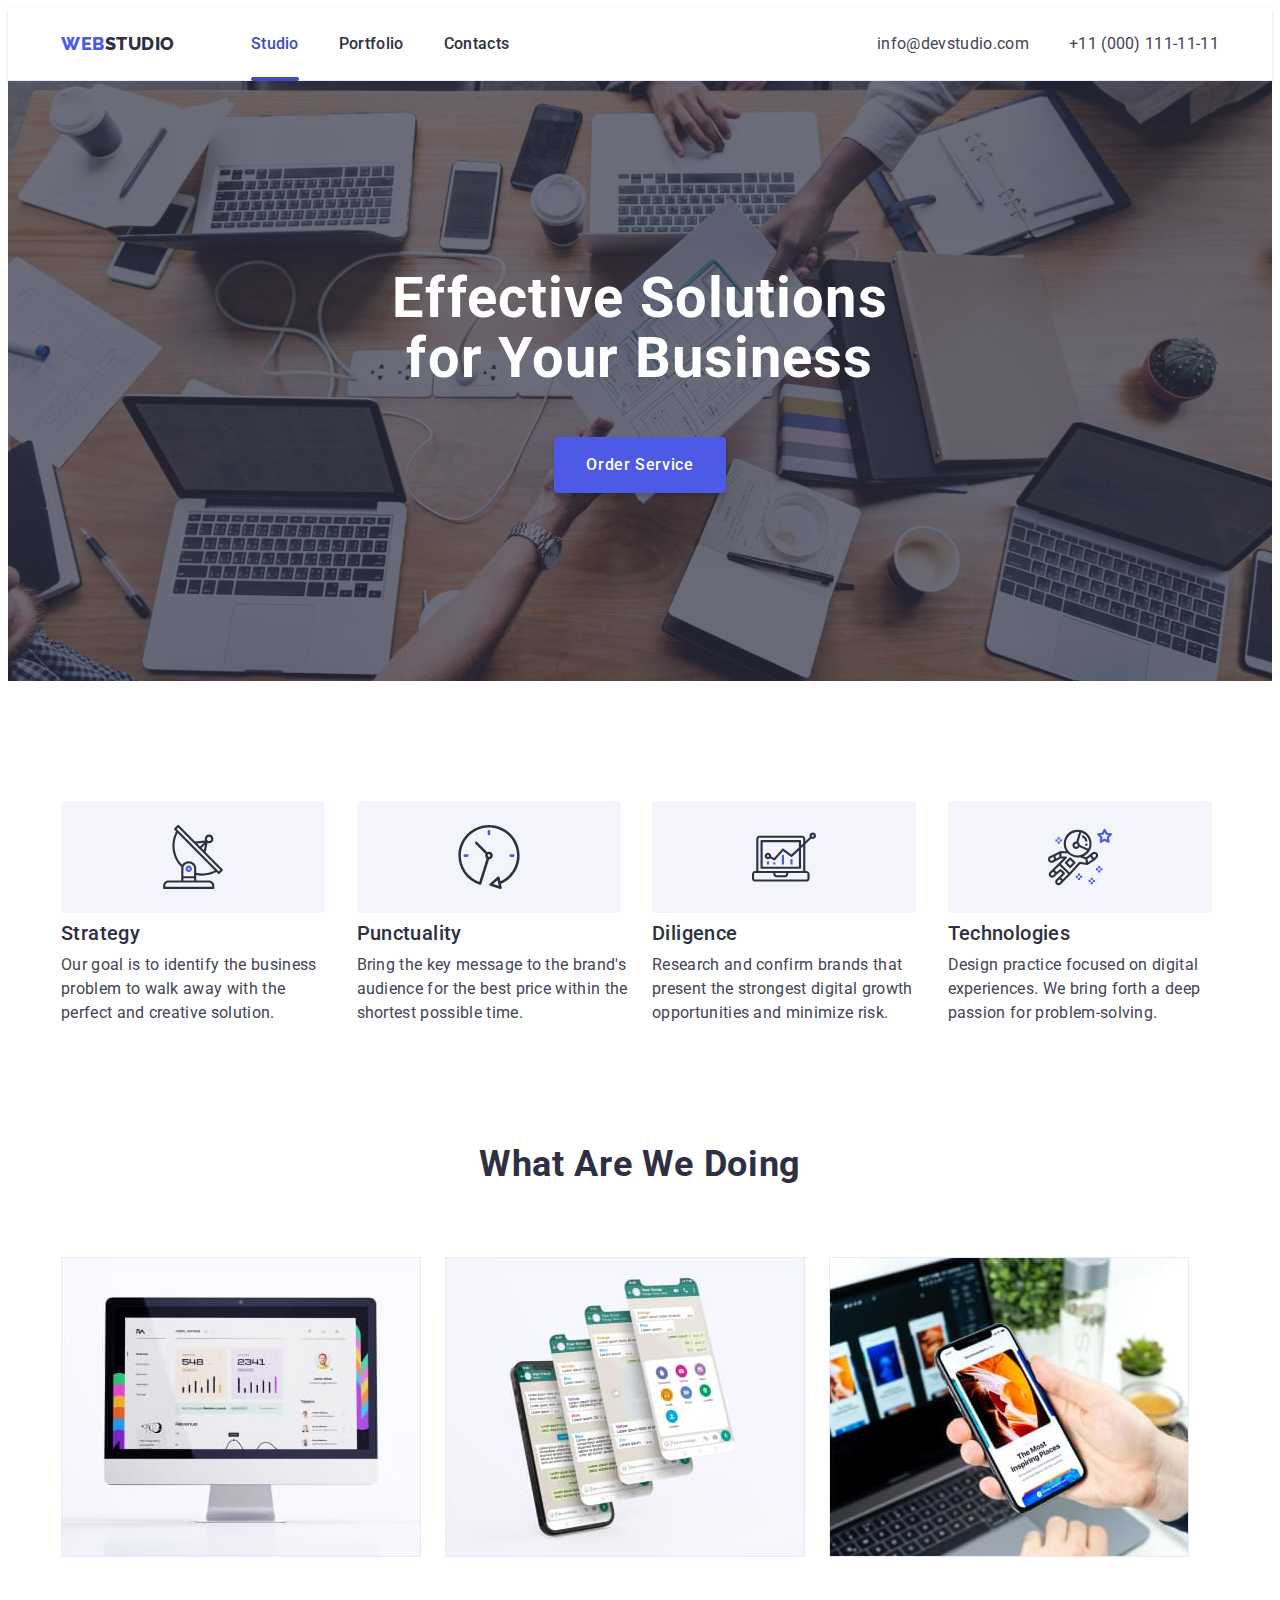
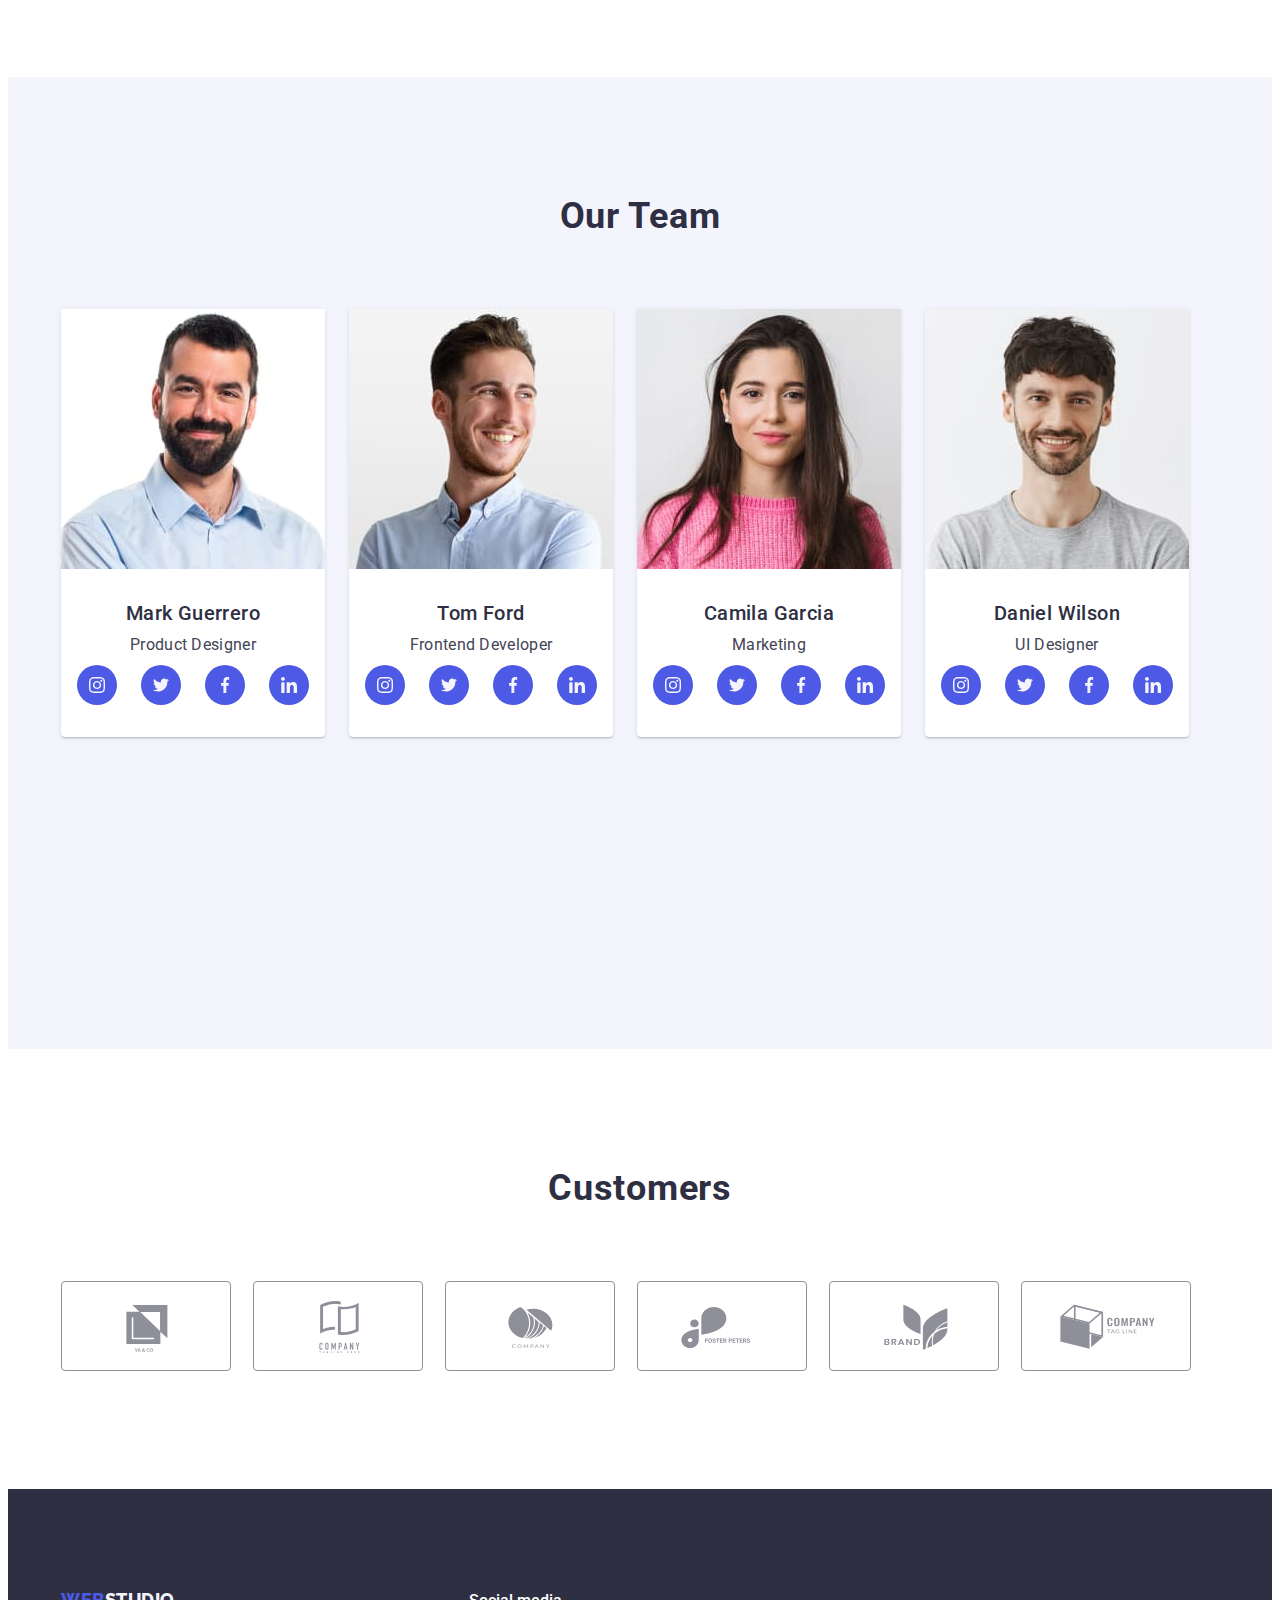
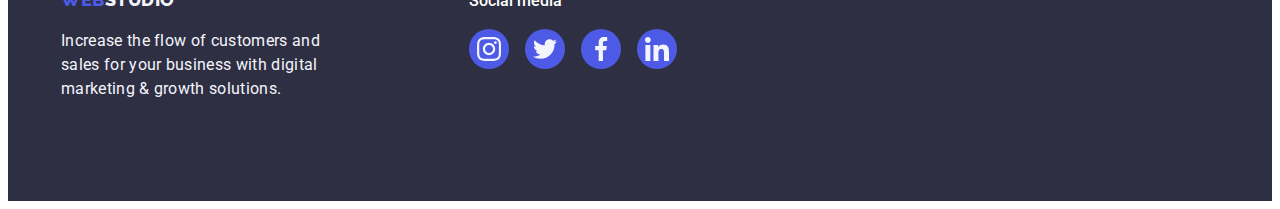
==== commit 8b3b92f5: "symmary html+css" ====
--- a/index.html
+++ b/index.html
@@ -64,7 +64,7 @@
             Order Service
           </button>
         </div>
-        <div class="backdrop is-hidden" data-modal>
+        <!-- <div class="backdrop is-hidden" data-modal>
           <div class="modal">
             <button type="button" class="close-button" data-modal-close>
               <svg width="8" height="8">
@@ -72,7 +72,7 @@
               </svg>
             </button>
           </div>
-        </div>
+        </div> -->
       </section>
       <!-- Section 1 -->
       <section class="section-description">
@@ -179,32 +179,45 @@
                 <p class="text-description">Product Designer</p>
                 <ul class="list social-links">
                   <li class="social-links-item">
-                    <a class="social-links-item-link" href="https://www.instagram.com/" target="_blank">
-                      <svg class="social-icon" width="16px" height="16px">
+                    <a
+                      class="social-links-item-link"
+                      href="https://www.instagram.com/"
+                      target="_blank"
+                    >
+                      <svg class="social-icon" width="16" height="16">
                         <use
                           href="./images/icons.svg#icon-instagram-2"
                         ></use></svg
                     ></a>
                   </li>
                   <li class="social-links-item">
-                    <a class="social-links-item-link" href="https://www.twitter.com/" target="_blank"
-                      ><svg class="social-icon" width="16px" height="16px">
+                    <a
+                      class="social-links-item-link"
+                      href="https://www.twitter.com/"
+                      target="_blank"
+                      ><svg class="social-icon" width="16" height="16">
                         <use
                           href="./images/icons.svg#icon-twitter-1"
                         ></use></svg
                     ></a>
                   </li>
                   <li class="social-links-item">
-                    <a class="social-links-item-link" href="https://www.facebook.com/" target="_blank"
-                      ><svg class="social-icon" width="16px" height="16px">
+                    <a
+                      class="social-links-item-link"
+                      href="https://www.facebook.com/"
+                      target="_blank"
+                      ><svg class="social-icon" width="16" height="16">
                         <use
                           href="./images/icons.svg#icon-facebook-1"
                         ></use></svg
                     ></a>
                   </li>
                   <li class="social-links-item">
-                    <a class="social-links-item-link" href="https://www.linkedin.com/" target="_blank"
-                      ><svg class="social-icon" width="16px" height="16px">
+                    <a
+                      class="social-links-item-link"
+                      href="https://www.linkedin.com/"
+                      target="_blank"
+                      ><svg class="social-icon" width="16" height="16">
                         <use
                           href="./images/icons.svg#icon-linkedin-1"
                         ></use></svg
@@ -225,32 +238,45 @@
                 <p class="text-description">Frontend Developer</p>
                 <ul class="list social-links">
                   <li class="social-links-item">
-                    <a class="social-links-item-link" href="https://www.instagram.com/" target="_blank">
-                      <svg class="social-icon" width="16px" height="16px">
+                    <a
+                      class="social-links-item-link"
+                      href="https://www.instagram.com/"
+                      target="_blank"
+                    >
+                      <svg class="social-icon" width="16" height="16">
                         <use
                           href="./images/icons.svg#icon-instagram-2"
                         ></use></svg
                     ></a>
                   </li>
                   <li class="social-links-item">
-                    <a class="social-links-item-link" href="https://www.twitter.com/" target="_blank"
-                      ><svg class="social-icon" width="16px" height="16px">
+                    <a
+                      class="social-links-item-link"
+                      href="https://www.twitter.com/"
+                      target="_blank"
+                      ><svg class="social-icon" width="16" height="16">
                         <use
                           href="./images/icons.svg#icon-twitter-1"
                         ></use></svg
                     ></a>
                   </li>
                   <li class="social-links-item">
-                    <a class="social-links-item-link" href="https://www.facebook.com/" target="_blank"
-                      ><svg class="social-icon" width="16px" height="16px">
+                    <a
+                      class="social-links-item-link"
+                      href="https://www.facebook.com/"
+                      target="_blank"
+                      ><svg class="social-icon" width="16" height="16">
                         <use
                           href="./images/icons.svg#icon-facebook-1"
                         ></use></svg
                     ></a>
                   </li>
                   <li class="social-links-item">
-                    <a class="social-links-item-link" href="https://www.linkedin.com/" target="_blank"
-                      ><svg class="social-icon" width="16px" height="16px">
+                    <a
+                      class="social-links-item-link"
+                      href="https://www.linkedin.com/"
+                      target="_blank"
+                      ><svg class="social-icon" width="16" height="16">
                         <use
                           href="./images/icons.svg#icon-linkedin-1"
                         ></use></svg
@@ -271,32 +297,45 @@
                 <p class="text-description">Marketing</p>
                 <ul class="list social-links">
                   <li class="social-links-item">
-                    <a class="social-links-item-link" href="https://www.instagram.com/" target="_blank">
-                      <svg class="social-icon" width="16px" height="16px">
+                    <a
+                      class="social-links-item-link"
+                      href="https://www.instagram.com/"
+                      target="_blank"
+                    >
+                      <svg class="social-icon" width="16" height="16">
                         <use
                           href="./images/icons.svg#icon-instagram-2"
                         ></use></svg
                     ></a>
                   </li>
                   <li class="social-links-item">
-                    <a class="social-links-item-link" href="https://www.twitter.com/" target="_blank"
-                      ><svg class="social-icon" width="16px" height="16px">
+                    <a
+                      class="social-links-item-link"
+                      href="https://www.twitter.com/"
+                      target="_blank"
+                      ><svg class="social-icon" width="16" height="16">
                         <use
                           href="./images/icons.svg#icon-twitter-1"
                         ></use></svg
                     ></a>
                   </li>
                   <li class="social-links-item">
-                    <a class="social-links-item-link" href="https://www.facebook.com/" target="_blank"
-                      ><svg class="social-icon" width="16px" height="16px">
+                    <a
+                      class="social-links-item-link"
+                      href="https://www.facebook.com/"
+                      target="_blank"
+                      ><svg class="social-icon" width="16" height="16">
                         <use
                           href="./images/icons.svg#icon-facebook-1"
                         ></use></svg
                     ></a>
                   </li>
                   <li class="social-links-item">
-                    <a class="social-links-item-link" href="https://www.linkedin.com/" target="_blank"
-                      ><svg class="social-icon" width="16px" height="16px">
+                    <a
+                      class="social-links-item-link"
+                      href="https://www.linkedin.com/"
+                      target="_blank"
+                      ><svg class="social-icon" width="16" height="16">
                         <use
                           href="./images/icons.svg#icon-linkedin-1"
                         ></use></svg
@@ -317,32 +356,45 @@
                 <p class="text-description">UI Designer</p>
                 <ul class="list social-links">
                   <li class="social-links-item">
-                    <a class="social-links-item-link" href="https://www.instagram.com/" target="_blank">
-                      <svg class="social-icon" width="16px" height="16px">
+                    <a
+                      class="social-links-item-link"
+                      href="https://www.instagram.com/"
+                      target="_blank"
+                    >
+                      <svg class="social-icon" width="16" height="16">
                         <use
                           href="./images/icons.svg#icon-instagram-2"
                         ></use></svg
                     ></a>
                   </li>
                   <li class="social-links-item">
-                    <a class="social-links-item-link" href="https://www.twitter.com/" target="_blank"
-                      ><svg class="social-icon" width="16px" height="16px">
+                    <a
+                      class="social-links-item-link"
+                      href="https://www.twitter.com/"
+                      target="_blank"
+                      ><svg class="social-icon" width="16" height="16">
                         <use
                           href="./images/icons.svg#icon-twitter-1"
                         ></use></svg
                     ></a>
                   </li>
                   <li class="social-links-item">
-                    <a class="social-links-item-link" href="https://www.facebook.com/" target="_blank"
-                      ><svg class="social-icon" width="16px" height="16px">
+                    <a
+                      class="social-links-item-link"
+                      href="https://www.facebook.com/"
+                      target="_blank"
+                      ><svg class="social-icon" width="16" height="16">
                         <use
                           href="./images/icons.svg#icon-facebook-1"
                         ></use></svg
                     ></a>
                   </li>
                   <li class="social-links-item">
-                    <a class="social-links-item-link" href="https://www.linkedin.com/" target="_blank"
-                      ><svg class="social-icon" width="16px" height="16px">
+                    <a
+                      class="social-links-item-link"
+                      href="https://www.linkedin.com/"
+                      target="_blank"
+                      ><svg class="social-icon" width="16" height="16">
                         <use
                           href="./images/icons.svg#icon-linkedin-1"
                         ></use></svg
@@ -417,35 +469,42 @@
               <h4 class="footer-title">Social media</h4>
               <ul class="list social-links">
                 <li class="social-links-item">
-                  <a class="social-links-item-link" href="https://www.instagram.com/" target="_blank">
-                    <svg class="social-icon" width="24px" height="24px">
+                  <a
+                    class="social-links-item-link"
+                    href="https://www.instagram.com/"
+                    target="_blank"
+                  >
+                    <svg class="social-icon" width="24" height="24">
                       <use
                         href="./images/icons.svg#icon-instagram-2"
                       ></use></svg
                   ></a>
                 </li>
                 <li class="social-links-item">
-                  <a class="social-links-item-link" href="https://www.twitter.com/" target="_blank"
-                    ><svg class="social-icon" width="24px" height="24px">
-                      <use
-                        href="./images/icons.svg#icon-twitter-1"
-                      ></use></svg
+                  <a
+                    class="social-links-item-link"
+                    href="https://www.twitter.com/"
+                    target="_blank"
+                    ><svg class="social-icon" width="24" height="24">
+                      <use href="./images/icons.svg#icon-twitter-1"></use></svg
                   ></a>
                 </li>
                 <li class="social-links-item">
-                  <a class="social-links-item-link" href="https://www.facebook.com/" target="_blank"
-                    ><svg class="social-icon" width="24px" height="24px">
-                      <use
-                        href="./images/icons.svg#icon-facebook-1"
-                      ></use></svg
+                  <a
+                    class="social-links-item-link"
+                    href="https://www.facebook.com/"
+                    target="_blank"
+                    ><svg class="social-icon" width="24" height="24">
+                      <use href="./images/icons.svg#icon-facebook-1"></use></svg
                   ></a>
                 </li>
                 <li class="social-links-item">
-                  <a class="social-links-item-link" href="https://www.linkedin.com/" target="_blank"
-                    ><svg class="social-icon" width="24px" height="24px">
-                      <use
-                        href="./images/icons.svg#icon-linkedin-1"
-                      ></use></svg
+                  <a
+                    class="social-links-item-link"
+                    href="https://www.linkedin.com/"
+                    target="_blank"
+                    ><svg class="social-icon" width="24" height="24">
+                      <use href="./images/icons.svg#icon-linkedin-1"></use></svg
                   ></a>
                 </li>
               </ul>
@@ -454,6 +513,15 @@
         </ul>
       </div>
     </footer>
+    <div class="backdrop is-hidden" data-modal>
+      <div class="modal">
+        <button type="button" class="close-button" data-modal-close>
+          <svg width="8" height="8">
+            <use href="./images/icons.svg#icon-close-black-18dp-2-1"></use>
+          </svg>
+        </button>
+      </div>
+    </div>
     <script src="./js/modal.js"></script>
   </body>
 </html>
--- a/css/styles.css
+++ b/css/styles.css
@@ -5,6 +5,8 @@
     --primary-white-color: #FFF;
     --secondary-blue-color: #404bbf;
     --social-blue-normal: #4D5AE5;
+    --social-icon-white: #f4f4fd;
+    --social-bg-teal: #31D0AA;
 }
 a {
     text-decoration: none;
@@ -112,7 +114,7 @@
     background: var(--primary-black-color);
 }
 .text-footer {
-    color: var(--cloud, #F4F4FD);
+    color: var(--social-icon-white);
     font-family: var(--primary-font);
     font-size: 16px;
     line-height: 1.5;
@@ -168,7 +170,7 @@
                 background-position: center;                
 }
 .button {
-    background: var(--iris, #4D5AE5);
+    background: var(--social-blue-normal);
     color: var(--primary-white-color);
     font-family: var(--primary-font);
     font-size: 16px;
@@ -257,7 +259,7 @@
     letter-spacing: 0.02em;
 }
 .section-our-team {
-    background: var(--cloud, #F4F4FD);
+    background: #F4F4FD;
 }
 
 .list {
@@ -276,11 +278,11 @@
 }
 
 .filters {
-    color: var(--iris, #4D5AE5);
+    color: var(--social-blue-normal);
 }
 .button-filters {
     background: var(--cloud, #F4F4FD);
-    color: var(--iris, #4D5AE5);
+    color: var(--social-blue-normal);
     cursor: pointer;
     font-family: var(--primary-font);
     font-size: 16px;
@@ -290,17 +292,20 @@
     padding: 12px 24px;
     border-radius: 4px;
     border: 1px solid var(--cornflower, #E7E9FC);
-    transition: 250ms cubic-bezier(0.4, 0, 0.2, 1);
+    transition: color 250ms cubic-bezier(0.4, 0, 0.2, 1),
+        background-color 250ms cubic-bezier(0.4, 0, 0.2, 1),
+        border-color 250ms cubic-bezier(0.4, 0, 0.2, 1),
+        box-shadow 250ms cubic-bezier(0.4, 0, 0.2, 1);
     
 }
 .button-filters:hover,
 .button-filters:focus {
-    background: var(--ocean, #404BBF);
+    background: var(--secondary-blue-color);
     color: var(--primary-white-color);
     font-family: var(--primary-font);
     font-weight: 500;
     border: 1px solid transparent;
-    box-shadow: 0px 4px 4px 0px rgba(0, 0, 0, 0.15);
+    box-shadow: 0px 3px 1px rgba(0, 0, 0, 0.1), 0px 2px 1px rgba(0, 0, 0, 0.08), 0px 2px 2px rgba(0, 0, 0, 0.12);
     transition: 250ms cubic-bezier(0.4, 0, 0.2, 1);
 }
 
@@ -463,7 +468,7 @@
         transition: 250ms cubic-bezier(0.4, 0, 0.2, 1);
 }
 .social-icon {
-    fill: var(--primary-white-color);
+    fill: var(--social-icon-white);
 }
 .social-links-item-link:hover,
 .social-links-item-link:focus {
@@ -473,7 +478,7 @@
 
 .footer .social-links-item-link:hover,
 .footer .social-links-item-link:focus {
-    background-color: #31D0AA;
+    background-color: var(--social-bg-teal);
     transition: background-color 250ms cubic-bezier(0.4, 0, 0.2, 1);
 }
 
@@ -524,17 +529,25 @@
     width: 100%;
     height: 100%;
     font-family: sans-serif;
-    padding-top: 40px;
-    padding-left: 32px;
-    padding-right: 32px;
-    color: #F4F4FD;
+    line-height: 1.5;
+    padding: 40px 32px;
+    color: var(--social-icon-white);
     background-color: var(--social-blue-normal);
     transform: translateY(100%);
-    transition: 250ms cubic-bezier(0.4, 0, 0.2, 1);
-}
-.project-card-img:hover .overlay-text {
+    transition: transform 250ms cubic-bezier(0.4, 0, 0.2, 1);
+}
+.project-card-img {
+    display: block;
+    transition: box-shadow 250ms cubic-bezier(0.4, 0, 0.2, 1);
+}
+.project-card-img:hover .overlay-text,
+.project-card-img:focus .overlay-text {
     transform: translateY(0);
     transition: 250ms cubic-bezier(0.4, 0, 0.2, 1);
+}
+.project-card-img:hover,
+.project-card-img:focus {
+    box-shadow: 0px 2px 1px 0px rgba(46, 47, 66, 0.08), 0px 1px 1px 0px rgba(46, 47, 66, 0.16), 0px 1px 6px 0px rgba(46, 47, 66, 0.08);
 }
 .project-card-list:hover,
 .project-card-list:focus {
@@ -579,6 +592,8 @@
 .customers-link {
     width: 168px;
     height: 88px;
+    transition: border-color 250ms cubic-bezier(0.4, 0, 0.2, 1),
+        color 250ms cubic-bezier(0.4, 0, 0.2, 1);
 }
 .customers-link-item {
     display: flex;
@@ -589,7 +604,6 @@
         border-radius: 4px;
         border: 1px solid var(--lightslate, #8E8F99);
         color: #8E8F99;
-        transition: 250ms cubic-bezier(0.4, 0, 0.2, 1);
 }
 .customers-icon {
     fill: #8E8F99;
@@ -597,6 +611,7 @@
 .customers-link-item:hover,
 .customers-link-item:focus {
     fill: var(--secondary-blue-color);
+    color: var(--secondary-blue-color);
     border: 1px solid var(--secondary-blue-color);
     transition: 250ms cubic-bezier(0.4, 0, 0.2, 1);
 }
--- a/css/styles.css
+++ b/css/styles.css
@@ -5,6 +5,8 @@
     --primary-white-color: #FFF;
     --secondary-blue-color: #404bbf;
     --social-blue-normal: #4D5AE5;
+    --social-icon-white: #f4f4fd;
+    --social-bg-teal: #31D0AA;
 }
 a {
     text-decoration: none;
@@ -112,7 +114,7 @@
     background: var(--primary-black-color);
 }
 .text-footer {
-    color: var(--cloud, #F4F4FD);
+    color: var(--social-icon-white);
     font-family: var(--primary-font);
     font-size: 16px;
     line-height: 1.5;
@@ -168,7 +170,7 @@
                 background-position: center;                
 }
 .button {
-    background: var(--iris, #4D5AE5);
+    background: var(--social-blue-normal);
     color: var(--primary-white-color);
     font-family: var(--primary-font);
     font-size: 16px;
@@ -257,7 +259,7 @@
     letter-spacing: 0.02em;
 }
 .section-our-team {
-    background: var(--cloud, #F4F4FD);
+    background: #F4F4FD;
 }
 
 .list {
@@ -276,11 +278,11 @@
 }
 
 .filters {
-    color: var(--iris, #4D5AE5);
+    color: var(--social-blue-normal);
 }
 .button-filters {
     background: var(--cloud, #F4F4FD);
-    color: var(--iris, #4D5AE5);
+    color: var(--social-blue-normal);
     cursor: pointer;
     font-family: var(--primary-font);
     font-size: 16px;
@@ -290,17 +292,20 @@
     padding: 12px 24px;
     border-radius: 4px;
     border: 1px solid var(--cornflower, #E7E9FC);
-    transition: 250ms cubic-bezier(0.4, 0, 0.2, 1);
+    transition: color 250ms cubic-bezier(0.4, 0, 0.2, 1),
+        background-color 250ms cubic-bezier(0.4, 0, 0.2, 1),
+        border-color 250ms cubic-bezier(0.4, 0, 0.2, 1),
+        box-shadow 250ms cubic-bezier(0.4, 0, 0.2, 1);
     
 }
 .button-filters:hover,
 .button-filters:focus {
-    background: var(--ocean, #404BBF);
+    background: var(--secondary-blue-color);
     color: var(--primary-white-color);
     font-family: var(--primary-font);
     font-weight: 500;
     border: 1px solid transparent;
-    box-shadow: 0px 4px 4px 0px rgba(0, 0, 0, 0.15);
+    box-shadow: 0px 3px 1px rgba(0, 0, 0, 0.1), 0px 2px 1px rgba(0, 0, 0, 0.08), 0px 2px 2px rgba(0, 0, 0, 0.12);
     transition: 250ms cubic-bezier(0.4, 0, 0.2, 1);
 }
 
@@ -463,7 +468,7 @@
         transition: 250ms cubic-bezier(0.4, 0, 0.2, 1);
 }
 .social-icon {
-    fill: var(--primary-white-color);
+    fill: var(--social-icon-white);
 }
 .social-links-item-link:hover,
 .social-links-item-link:focus {
@@ -473,7 +478,7 @@
 
 .footer .social-links-item-link:hover,
 .footer .social-links-item-link:focus {
-    background-color: #31D0AA;
+    background-color: var(--social-bg-teal);
     transition: background-color 250ms cubic-bezier(0.4, 0, 0.2, 1);
 }
 
@@ -524,17 +529,25 @@
     width: 100%;
     height: 100%;
     font-family: sans-serif;
-    padding-top: 40px;
-    padding-left: 32px;
-    padding-right: 32px;
-    color: #F4F4FD;
+    line-height: 1.5;
+    padding: 40px 32px;
+    color: var(--social-icon-white);
     background-color: var(--social-blue-normal);
     transform: translateY(100%);
-    transition: 250ms cubic-bezier(0.4, 0, 0.2, 1);
-}
-.project-card-img:hover .overlay-text {
+    transition: transform 250ms cubic-bezier(0.4, 0, 0.2, 1);
+}
+.project-card-img {
+    display: block;
+    transition: box-shadow 250ms cubic-bezier(0.4, 0, 0.2, 1);
+}
+.project-card-img:hover .overlay-text,
+.project-card-img:focus .overlay-text {
     transform: translateY(0);
     transition: 250ms cubic-bezier(0.4, 0, 0.2, 1);
+}
+.project-card-img:hover,
+.project-card-img:focus {
+    box-shadow: 0px 2px 1px 0px rgba(46, 47, 66, 0.08), 0px 1px 1px 0px rgba(46, 47, 66, 0.16), 0px 1px 6px 0px rgba(46, 47, 66, 0.08);
 }
 .project-card-list:hover,
 .project-card-list:focus {
@@ -579,6 +592,8 @@
 .customers-link {
     width: 168px;
     height: 88px;
+    transition: border-color 250ms cubic-bezier(0.4, 0, 0.2, 1),
+        color 250ms cubic-bezier(0.4, 0, 0.2, 1);
 }
 .customers-link-item {
     display: flex;
@@ -589,7 +604,6 @@
         border-radius: 4px;
         border: 1px solid var(--lightslate, #8E8F99);
         color: #8E8F99;
-        transition: 250ms cubic-bezier(0.4, 0, 0.2, 1);
 }
 .customers-icon {
     fill: #8E8F99;
@@ -597,6 +611,7 @@
 .customers-link-item:hover,
 .customers-link-item:focus {
     fill: var(--secondary-blue-color);
+    color: var(--secondary-blue-color);
     border: 1px solid var(--secondary-blue-color);
     transition: 250ms cubic-bezier(0.4, 0, 0.2, 1);
 }
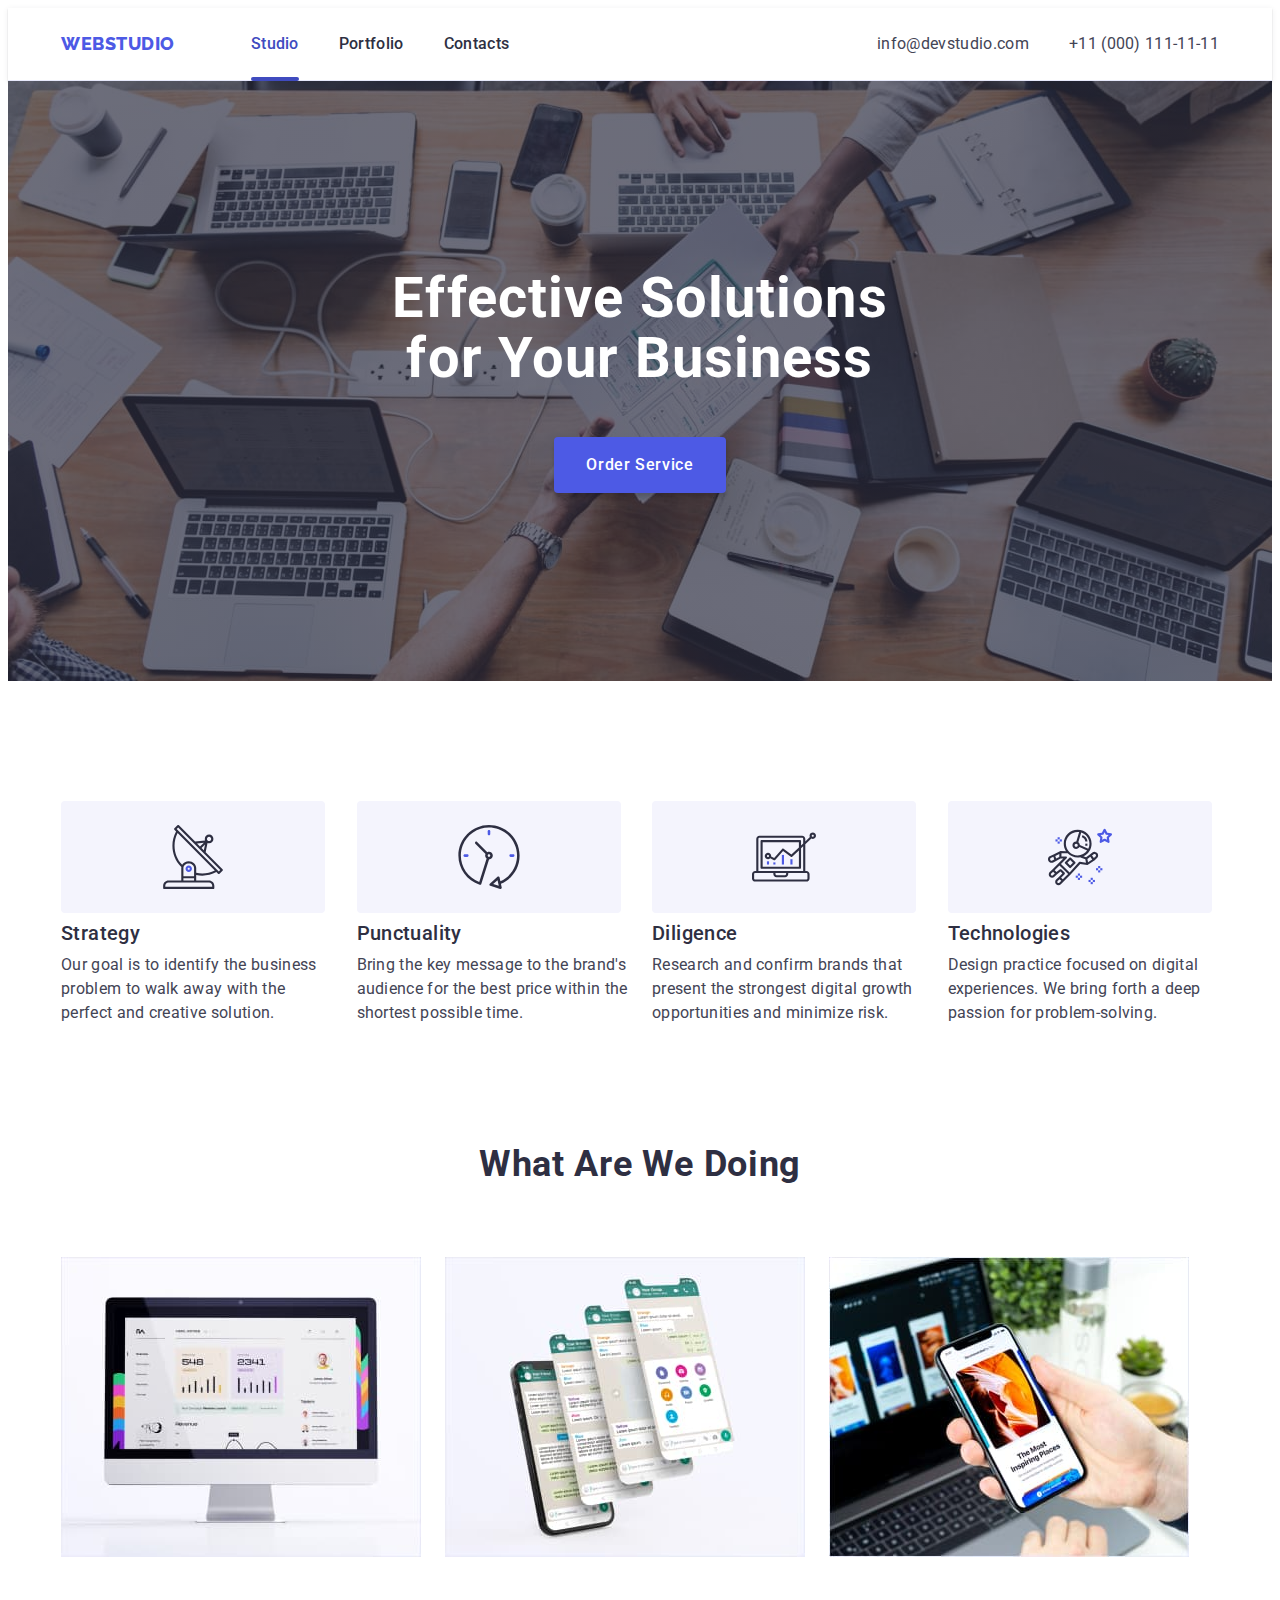
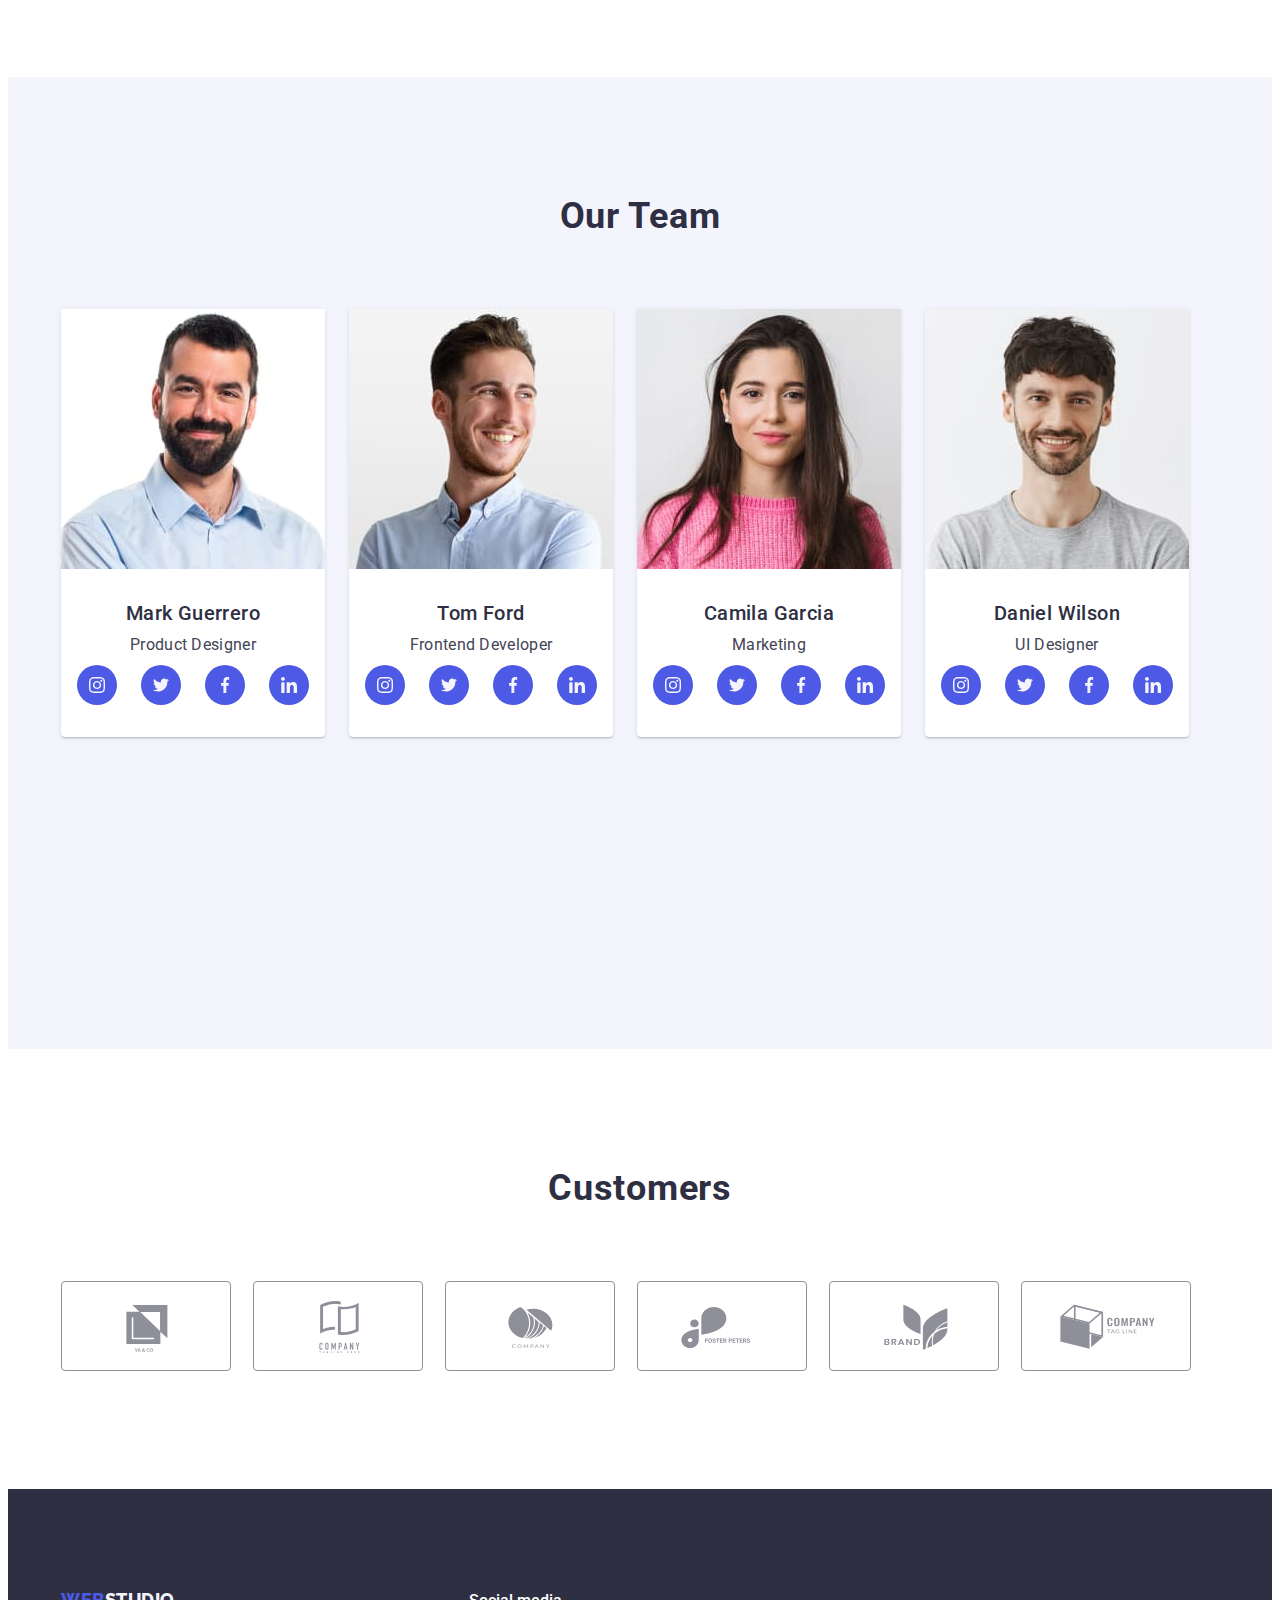
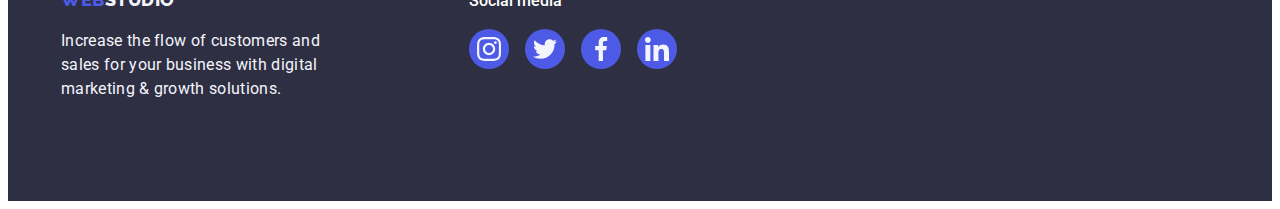
==== commit 890550bb: "update css" ====
--- a/index.html
+++ b/index.html
@@ -64,15 +64,6 @@
             Order Service
           </button>
         </div>
-        <!-- <div class="backdrop is-hidden" data-modal>
-          <div class="modal">
-            <button type="button" class="close-button" data-modal-close>
-              <svg width="8" height="8">
-                <use href="./images/icons.svg#icon-close-black-18dp-2-1"></use>
-              </svg>
-            </button>
-          </div>
-        </div> -->
       </section>
       <!-- Section 1 -->
       <section class="section-description">
@@ -516,7 +507,7 @@
     <div class="backdrop is-hidden" data-modal>
       <div class="modal">
         <button type="button" class="close-button" data-modal-close>
-          <svg width="8" height="8">
+          <svg class="backdrop-button-icon" width="8" height="8">
             <use href="./images/icons.svg#icon-close-black-18dp-2-1"></use>
           </svg>
         </button>
--- a/css/styles.css
+++ b/css/styles.css
@@ -33,7 +33,7 @@
 .link {
     text-decoration: none;
 }
-.logocolor {
+.color {
     color: var(--primary-black-color);
 }
 .logocolor-footer {
@@ -178,63 +178,13 @@
     font-weight: 500;
     cursor: pointer;
     letter-spacing: 0.04em;
-}
-
-.open-modal:hover {
-    opacity: 0.8;
-}
-.backdrop {
-    position: fixed;
-    top: 0;
-    left: 0;
-    width: 100%;
-    height: 100vh;
-    box-shadow: 0px 2px 1px 0px rgba(0, 0, 0, 0.20), 0px 1px 3px 0px rgba(0, 0, 0, 0.12), 0px 1px 1px 0px rgba(0, 0, 0, 0.14);
-    background: var(--navyblue-modal, rgba(46, 47, 66, 0.40));
-}
-.modal {
-    width: 408px;
-    height: 584px;
-    position: absolute;
-    top: 50%;
-    left: 50%;
-    transform: translate(-50%, -50%);
-    background: #FCFCFC;
-    box-shadow: 0px 2px 1px 0px rgba(0, 0, 0, 0.20), 0px 1px 3px 0px rgba(0, 0, 0, 0.12), 0px 1px 1px 0px rgba(0, 0, 0, 0.14);
-}
-
-.close-button {
-    position: absolute;
-    right: 24px;
-    top: 24px;
-    border-width: 1px;
-    border: rgba(0, 0, 0, 0.10);
-    background-color: #E7E9FC;
-    width: 24px;
-    height: 24px;
-    border-radius: 50%;
-    cursor: pointer;
-}
-.close-button:hover {
-    background-color: var(--secondary-blue-color);
-    fill: var(--primary-white-color);
-}
-
-.is-hidden {
-    opacity: 0;
-    visibility: hidden;
-    pointer-events: none;
-}
-
-.no-scroll {
-    overflow: hidden;
+    transition: background-color 250ms cubic-bezier(0.4, 0, 0.2, 1);
 }
 
 .button:hover,
 .button:focus {
     background-color: var(--secondary-blue-color);
     opacity: 0.8;
-    transition: 250ms cubic-bezier(0.4, 0, 0.2, 1);
 }
 .text-description {
     color: var(--primary-grey-color);
@@ -306,7 +256,6 @@
     font-weight: 500;
     border: 1px solid transparent;
     box-shadow: 0px 3px 1px rgba(0, 0, 0, 0.1), 0px 2px 1px rgba(0, 0, 0, 0.08), 0px 2px 2px rgba(0, 0, 0, 0.12);
-    transition: 250ms cubic-bezier(0.4, 0, 0.2, 1);
 }
 
 .h-two-section {
@@ -465,7 +414,7 @@
         width: 100%;
         height: 100%;
         background-color: var(--social-blue-normal);
-        transition: 250ms cubic-bezier(0.4, 0, 0.2, 1);
+        transition: background-color 250ms cubic-bezier(0.4, 0, 0.2, 1);
 }
 .social-icon {
     fill: var(--social-icon-white);
@@ -604,9 +553,11 @@
         border-radius: 4px;
         border: 1px solid var(--lightslate, #8E8F99);
         color: #8E8F99;
+        transition: border-color 250ms cubic-bezier(0.4, 0, 0.2, 1),
+            color 250ms cubic-bezier(0.4, 0, 0.2, 1);
 }
 .customers-icon {
-    fill: #8E8F99;
+    fill: currentColor;
 }
 .customers-link-item:hover,
 .customers-link-item:focus {
@@ -626,4 +577,72 @@
 .main-portfolio-section {
     padding-top: 96px;
     padding-bottom: 120px;
+}
+
+
+/* modal window */
+
+.open-modal:hover {
+    opacity: 0.8;
+}
+
+.backdrop {
+    position: fixed;
+    top: 0;
+    left: 0;
+    width: 100%;
+    height: 100vh;
+    box-shadow: 0px 2px 1px 0px rgba(0, 0, 0, 0.20), 0px 1px 3px 0px rgba(0, 0, 0, 0.12), 0px 1px 1px 0px rgba(0, 0, 0, 0.14);
+    background: var(--navyblue-modal, rgba(46, 47, 66, 0.40));
+    transition: opacity 250ms cubic-bezier(0.4, 0, 0.2, 1), visibility 250ms cubic-bezier(0.4, 0, 0.2, 1);
+}
+
+.modal {
+    width: 408px;
+    min-height: 584px;
+    position: absolute;
+    top: 50%;
+    left: 50%;
+    border-radius: 4px;
+    transform: translate(-50%, -50%);
+    background: #FCFCFC;
+    box-shadow: 0px 2px 1px 0px rgba(0, 0, 0, 0.20), 0px 1px 3px 0px rgba(0, 0, 0, 0.12), 0px 1px 1px 0px rgba(0, 0, 0, 0.14);
+    transition: transform 250ms cubic-bezier(0.4, 0, 0.2, 1);
+}
+
+.close-button {
+    display: flex;
+    align-items: center;
+    justify-content: center;
+    position: absolute;
+    right: 24px;
+    top: 24px;
+    border: 1px solid rgba(0, 0, 0, 0.1);
+    background-color: #E7E9FC;
+    width: 24px;
+    height: 24px;
+    border-radius: 50%;
+    padding: 0;
+    cursor: pointer;
+    transition: background-color 250ms cubic-bezier(0.4, 0, 0.2, 1), border 250ms cubic-bezier(0.4, 0, 0.2, 1);
+}
+
+.close-button:hover,
+.close-button:focus {
+    background-color: var(--secondary-blue-color);
+    fill: var(--primary-white-color);
+}
+
+.backdrop-button-icon {
+    transition: fill 250ms cubic-bezier(0.4, 0, 0.2, 1);
+}
+
+.is-hidden {
+    opacity: 0;
+    visibility: hidden;
+    pointer-events: none;
+}
+
+.no-scroll {
+    overflow: hidden;
 }--- a/css/styles.css
+++ b/css/styles.css
@@ -33,7 +33,7 @@
 .link {
     text-decoration: none;
 }
-.logocolor {
+.color {
     color: var(--primary-black-color);
 }
 .logocolor-footer {
@@ -178,63 +178,13 @@
     font-weight: 500;
     cursor: pointer;
     letter-spacing: 0.04em;
-}
-
-.open-modal:hover {
-    opacity: 0.8;
-}
-.backdrop {
-    position: fixed;
-    top: 0;
-    left: 0;
-    width: 100%;
-    height: 100vh;
-    box-shadow: 0px 2px 1px 0px rgba(0, 0, 0, 0.20), 0px 1px 3px 0px rgba(0, 0, 0, 0.12), 0px 1px 1px 0px rgba(0, 0, 0, 0.14);
-    background: var(--navyblue-modal, rgba(46, 47, 66, 0.40));
-}
-.modal {
-    width: 408px;
-    height: 584px;
-    position: absolute;
-    top: 50%;
-    left: 50%;
-    transform: translate(-50%, -50%);
-    background: #FCFCFC;
-    box-shadow: 0px 2px 1px 0px rgba(0, 0, 0, 0.20), 0px 1px 3px 0px rgba(0, 0, 0, 0.12), 0px 1px 1px 0px rgba(0, 0, 0, 0.14);
-}
-
-.close-button {
-    position: absolute;
-    right: 24px;
-    top: 24px;
-    border-width: 1px;
-    border: rgba(0, 0, 0, 0.10);
-    background-color: #E7E9FC;
-    width: 24px;
-    height: 24px;
-    border-radius: 50%;
-    cursor: pointer;
-}
-.close-button:hover {
-    background-color: var(--secondary-blue-color);
-    fill: var(--primary-white-color);
-}
-
-.is-hidden {
-    opacity: 0;
-    visibility: hidden;
-    pointer-events: none;
-}
-
-.no-scroll {
-    overflow: hidden;
+    transition: background-color 250ms cubic-bezier(0.4, 0, 0.2, 1);
 }
 
 .button:hover,
 .button:focus {
     background-color: var(--secondary-blue-color);
     opacity: 0.8;
-    transition: 250ms cubic-bezier(0.4, 0, 0.2, 1);
 }
 .text-description {
     color: var(--primary-grey-color);
@@ -306,7 +256,6 @@
     font-weight: 500;
     border: 1px solid transparent;
     box-shadow: 0px 3px 1px rgba(0, 0, 0, 0.1), 0px 2px 1px rgba(0, 0, 0, 0.08), 0px 2px 2px rgba(0, 0, 0, 0.12);
-    transition: 250ms cubic-bezier(0.4, 0, 0.2, 1);
 }
 
 .h-two-section {
@@ -465,7 +414,7 @@
         width: 100%;
         height: 100%;
         background-color: var(--social-blue-normal);
-        transition: 250ms cubic-bezier(0.4, 0, 0.2, 1);
+        transition: background-color 250ms cubic-bezier(0.4, 0, 0.2, 1);
 }
 .social-icon {
     fill: var(--social-icon-white);
@@ -604,9 +553,11 @@
         border-radius: 4px;
         border: 1px solid var(--lightslate, #8E8F99);
         color: #8E8F99;
+        transition: border-color 250ms cubic-bezier(0.4, 0, 0.2, 1),
+            color 250ms cubic-bezier(0.4, 0, 0.2, 1);
 }
 .customers-icon {
-    fill: #8E8F99;
+    fill: currentColor;
 }
 .customers-link-item:hover,
 .customers-link-item:focus {
@@ -626,4 +577,72 @@
 .main-portfolio-section {
     padding-top: 96px;
     padding-bottom: 120px;
+}
+
+
+/* modal window */
+
+.open-modal:hover {
+    opacity: 0.8;
+}
+
+.backdrop {
+    position: fixed;
+    top: 0;
+    left: 0;
+    width: 100%;
+    height: 100vh;
+    box-shadow: 0px 2px 1px 0px rgba(0, 0, 0, 0.20), 0px 1px 3px 0px rgba(0, 0, 0, 0.12), 0px 1px 1px 0px rgba(0, 0, 0, 0.14);
+    background: var(--navyblue-modal, rgba(46, 47, 66, 0.40));
+    transition: opacity 250ms cubic-bezier(0.4, 0, 0.2, 1), visibility 250ms cubic-bezier(0.4, 0, 0.2, 1);
+}
+
+.modal {
+    width: 408px;
+    min-height: 584px;
+    position: absolute;
+    top: 50%;
+    left: 50%;
+    border-radius: 4px;
+    transform: translate(-50%, -50%);
+    background: #FCFCFC;
+    box-shadow: 0px 2px 1px 0px rgba(0, 0, 0, 0.20), 0px 1px 3px 0px rgba(0, 0, 0, 0.12), 0px 1px 1px 0px rgba(0, 0, 0, 0.14);
+    transition: transform 250ms cubic-bezier(0.4, 0, 0.2, 1);
+}
+
+.close-button {
+    display: flex;
+    align-items: center;
+    justify-content: center;
+    position: absolute;
+    right: 24px;
+    top: 24px;
+    border: 1px solid rgba(0, 0, 0, 0.1);
+    background-color: #E7E9FC;
+    width: 24px;
+    height: 24px;
+    border-radius: 50%;
+    padding: 0;
+    cursor: pointer;
+    transition: background-color 250ms cubic-bezier(0.4, 0, 0.2, 1), border 250ms cubic-bezier(0.4, 0, 0.2, 1);
+}
+
+.close-button:hover,
+.close-button:focus {
+    background-color: var(--secondary-blue-color);
+    fill: var(--primary-white-color);
+}
+
+.backdrop-button-icon {
+    transition: fill 250ms cubic-bezier(0.4, 0, 0.2, 1);
+}
+
+.is-hidden {
+    opacity: 0;
+    visibility: hidden;
+    pointer-events: none;
+}
+
+.no-scroll {
+    overflow: hidden;
 }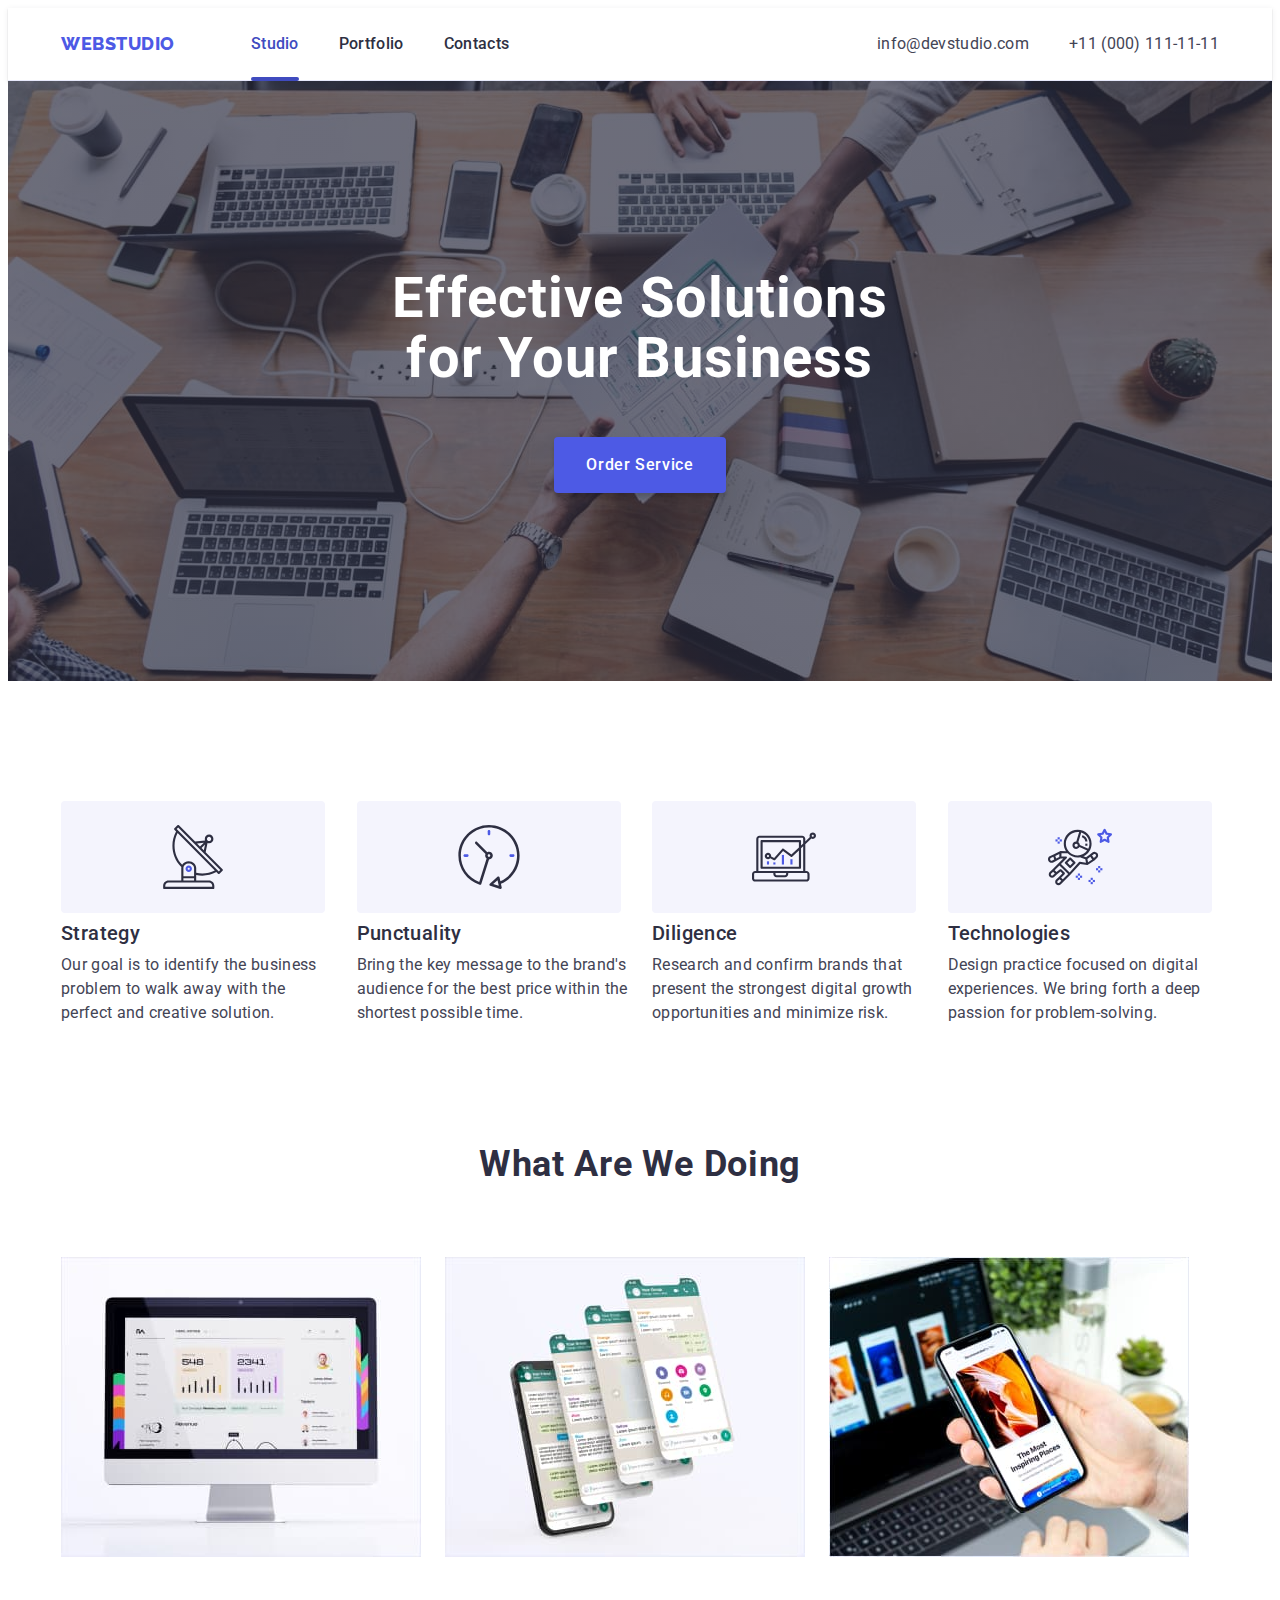
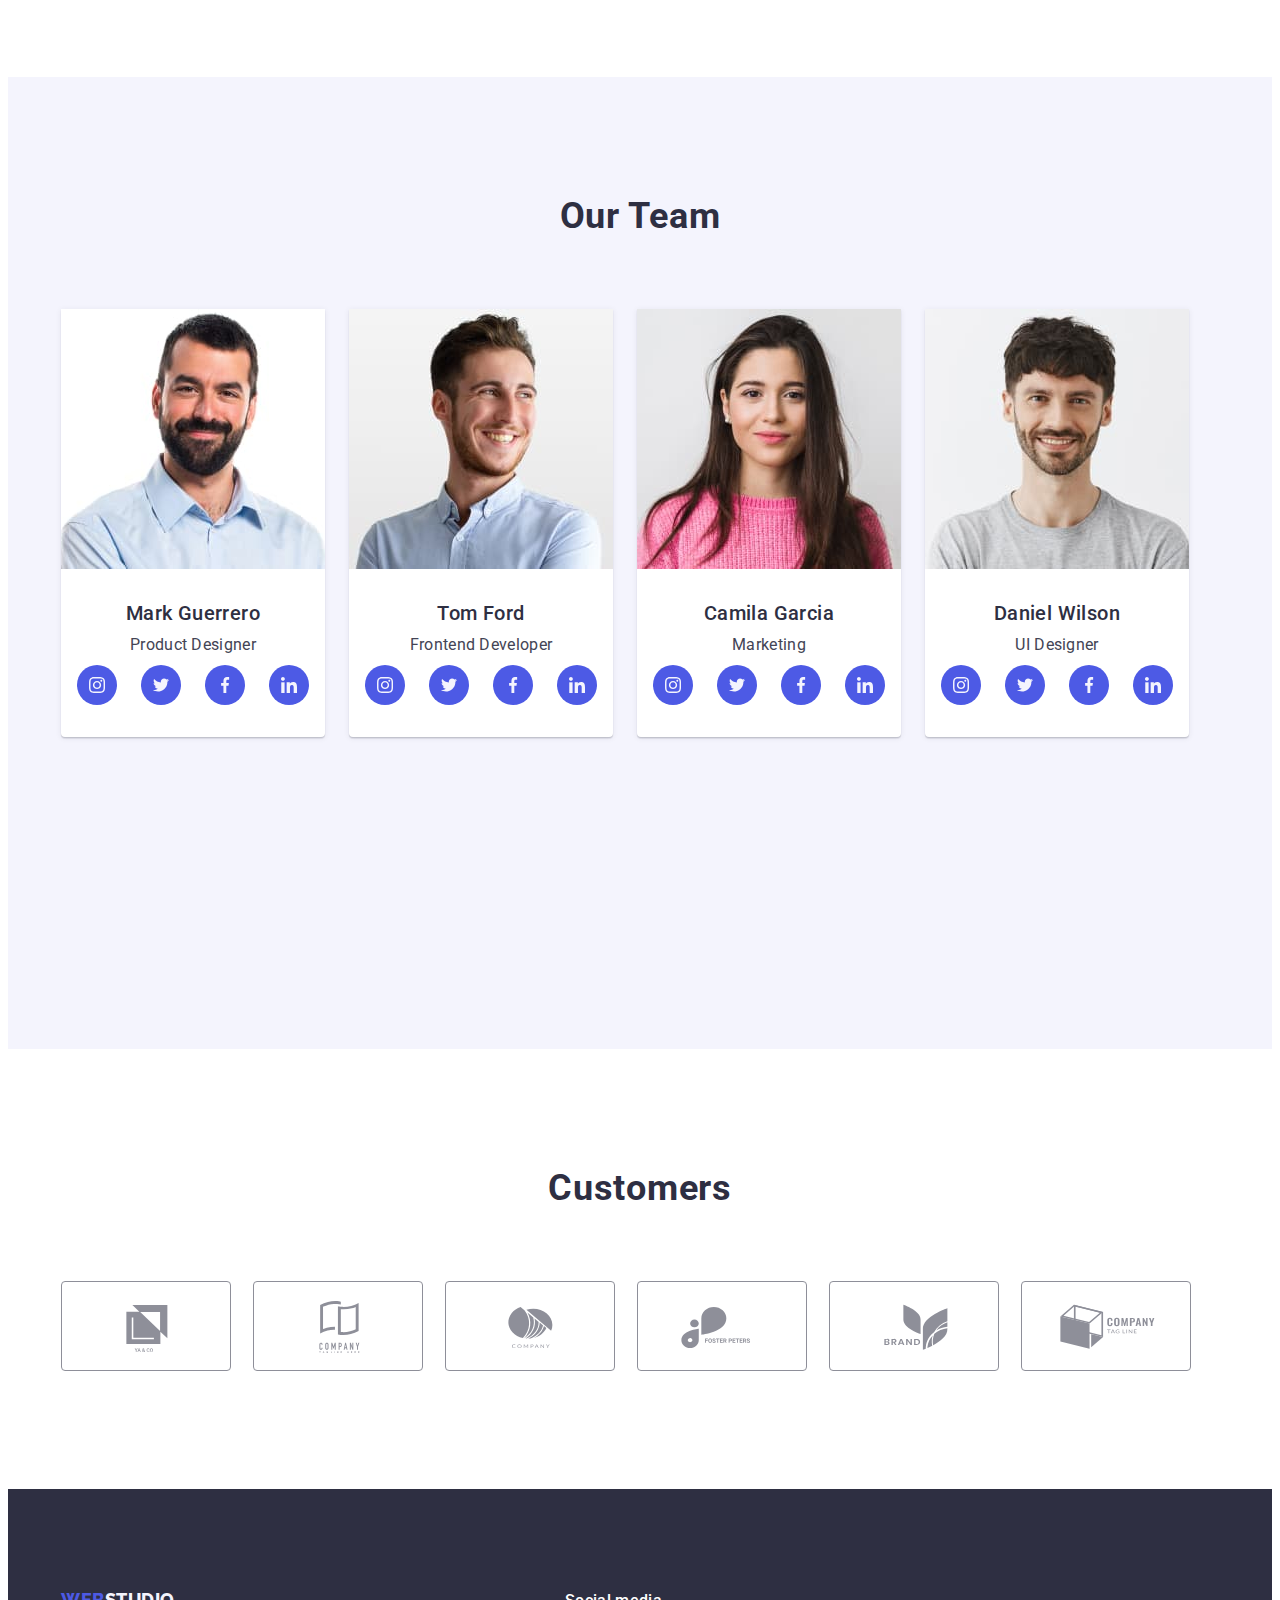
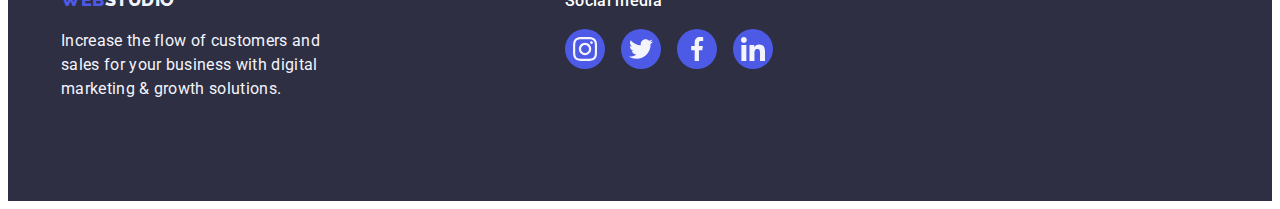
==== commit aa9df844: "change footer html+css" ====
--- a/index.html
+++ b/index.html
@@ -444,64 +444,58 @@
     </main>
 
     <footer class="footer">
-      <div class="container">
-        <ul class="list">
-          <li>
-            <a href="./index.html" class="logo link">
-              Web<span class="logocolor-footer">Studio</span></a
-            >
-            <p class="text-footer">
-              Increase the flow of customers and sales for your business with
-              digital marketing & growth solutions.
-            </p>
-          </li>
-          <li>
-            <div class="footer-social">
-              <h4 class="footer-title">Social media</h4>
-              <ul class="list social-links">
-                <li class="social-links-item">
-                  <a
-                    class="social-links-item-link"
-                    href="https://www.instagram.com/"
-                    target="_blank"
-                  >
-                    <svg class="social-icon" width="24" height="24">
-                      <use
-                        href="./images/icons.svg#icon-instagram-2"
-                      ></use></svg
-                  ></a>
-                </li>
-                <li class="social-links-item">
-                  <a
-                    class="social-links-item-link"
-                    href="https://www.twitter.com/"
-                    target="_blank"
-                    ><svg class="social-icon" width="24" height="24">
-                      <use href="./images/icons.svg#icon-twitter-1"></use></svg
-                  ></a>
-                </li>
-                <li class="social-links-item">
-                  <a
-                    class="social-links-item-link"
-                    href="https://www.facebook.com/"
-                    target="_blank"
-                    ><svg class="social-icon" width="24" height="24">
-                      <use href="./images/icons.svg#icon-facebook-1"></use></svg
-                  ></a>
-                </li>
-                <li class="social-links-item">
-                  <a
-                    class="social-links-item-link"
-                    href="https://www.linkedin.com/"
-                    target="_blank"
-                    ><svg class="social-icon" width="24" height="24">
-                      <use href="./images/icons.svg#icon-linkedin-1"></use></svg
-                  ></a>
-                </li>
-              </ul>
-            </div>
-          </li>
-        </ul>
+      <div class="footer-container container">
+        <div class="footer-block-logo">
+          <a href="./index.html" class="logo link">
+            Web<span class="logocolor-footer">Studio</span></a
+          >
+          <p class="text-footer">
+            Increase the flow of customers and sales for your business with
+            digital marketing & growth solutions.
+          </p>
+        </div>
+        <div class="footer-social">
+          <p class="footer-social-title">Social media</p>
+          <ul class="list social-links">
+            <li class="social-links-item">
+              <a
+                class="social-links-item-link"
+                href="https://www.instagram.com/"
+                target="_blank"
+              >
+                <svg class="social-icon" width="24" height="24">
+                  <use href="./images/icons.svg#icon-instagram-2"></use></svg
+              ></a>
+            </li>
+            <li class="social-links-item">
+              <a
+                class="social-links-item-link"
+                href="https://www.twitter.com/"
+                target="_blank"
+                ><svg class="social-icon" width="24" height="24">
+                  <use href="./images/icons.svg#icon-twitter-1"></use></svg
+              ></a>
+            </li>
+            <li class="social-links-item">
+              <a
+                class="social-links-item-link"
+                href="https://www.facebook.com/"
+                target="_blank"
+                ><svg class="social-icon" width="24" height="24">
+                  <use href="./images/icons.svg#icon-facebook-1"></use></svg
+              ></a>
+            </li>
+            <li class="social-links-item">
+              <a
+                class="social-links-item-link"
+                href="https://www.linkedin.com/"
+                target="_blank"
+                ><svg class="social-icon" width="24" height="24">
+                  <use href="./images/icons.svg#icon-linkedin-1"></use></svg
+              ></a>
+            </li>
+          </ul>
+        </div>
       </div>
     </footer>
     <div class="backdrop is-hidden" data-modal>
--- a/css/styles.css
+++ b/css/styles.css
@@ -113,6 +113,14 @@
 footer {
     background: var(--primary-black-color);
 }
+.footer-container {
+    display: flex;
+    align-items: baseline;
+}
+.footer-block-logo {
+    margin-right: 120px;
+
+}
 .text-footer {
     color: var(--social-icon-white);
     font-family: var(--primary-font);
@@ -121,14 +129,14 @@
     letter-spacing: 0.02em;
     width: 264px;
 }
-.footer-title {
-    font-family: var(--primary-font);
+.footer-social-title {
+    font-weight: 500;
     color: var(--primary-white-color);
     font-size: 16px;
-    font-style: normal;
-    font-weight: 500;
-    line-height: 1.5;
-    padding-bottom: 16px;
+    font-weight: 500;
+    line-height: 1.5;
+    letter-spacing: 0.02em;
+    margin-bottom: 16px;
 }
 .footer-social {
     padding-left: 120px;
@@ -631,6 +639,7 @@
 .close-button:focus {
     background-color: var(--secondary-blue-color);
     fill: var(--primary-white-color);
+    border: none;
 }
 
 .backdrop-button-icon {
--- a/css/styles.css
+++ b/css/styles.css
@@ -113,6 +113,14 @@
 footer {
     background: var(--primary-black-color);
 }
+.footer-container {
+    display: flex;
+    align-items: baseline;
+}
+.footer-block-logo {
+    margin-right: 120px;
+
+}
 .text-footer {
     color: var(--social-icon-white);
     font-family: var(--primary-font);
@@ -121,14 +129,14 @@
     letter-spacing: 0.02em;
     width: 264px;
 }
-.footer-title {
-    font-family: var(--primary-font);
+.footer-social-title {
+    font-weight: 500;
     color: var(--primary-white-color);
     font-size: 16px;
-    font-style: normal;
-    font-weight: 500;
-    line-height: 1.5;
-    padding-bottom: 16px;
+    font-weight: 500;
+    line-height: 1.5;
+    letter-spacing: 0.02em;
+    margin-bottom: 16px;
 }
 .footer-social {
     padding-left: 120px;
@@ -631,6 +639,7 @@
 .close-button:focus {
     background-color: var(--secondary-blue-color);
     fill: var(--primary-white-color);
+    border: none;
 }
 
 .backdrop-button-icon {
